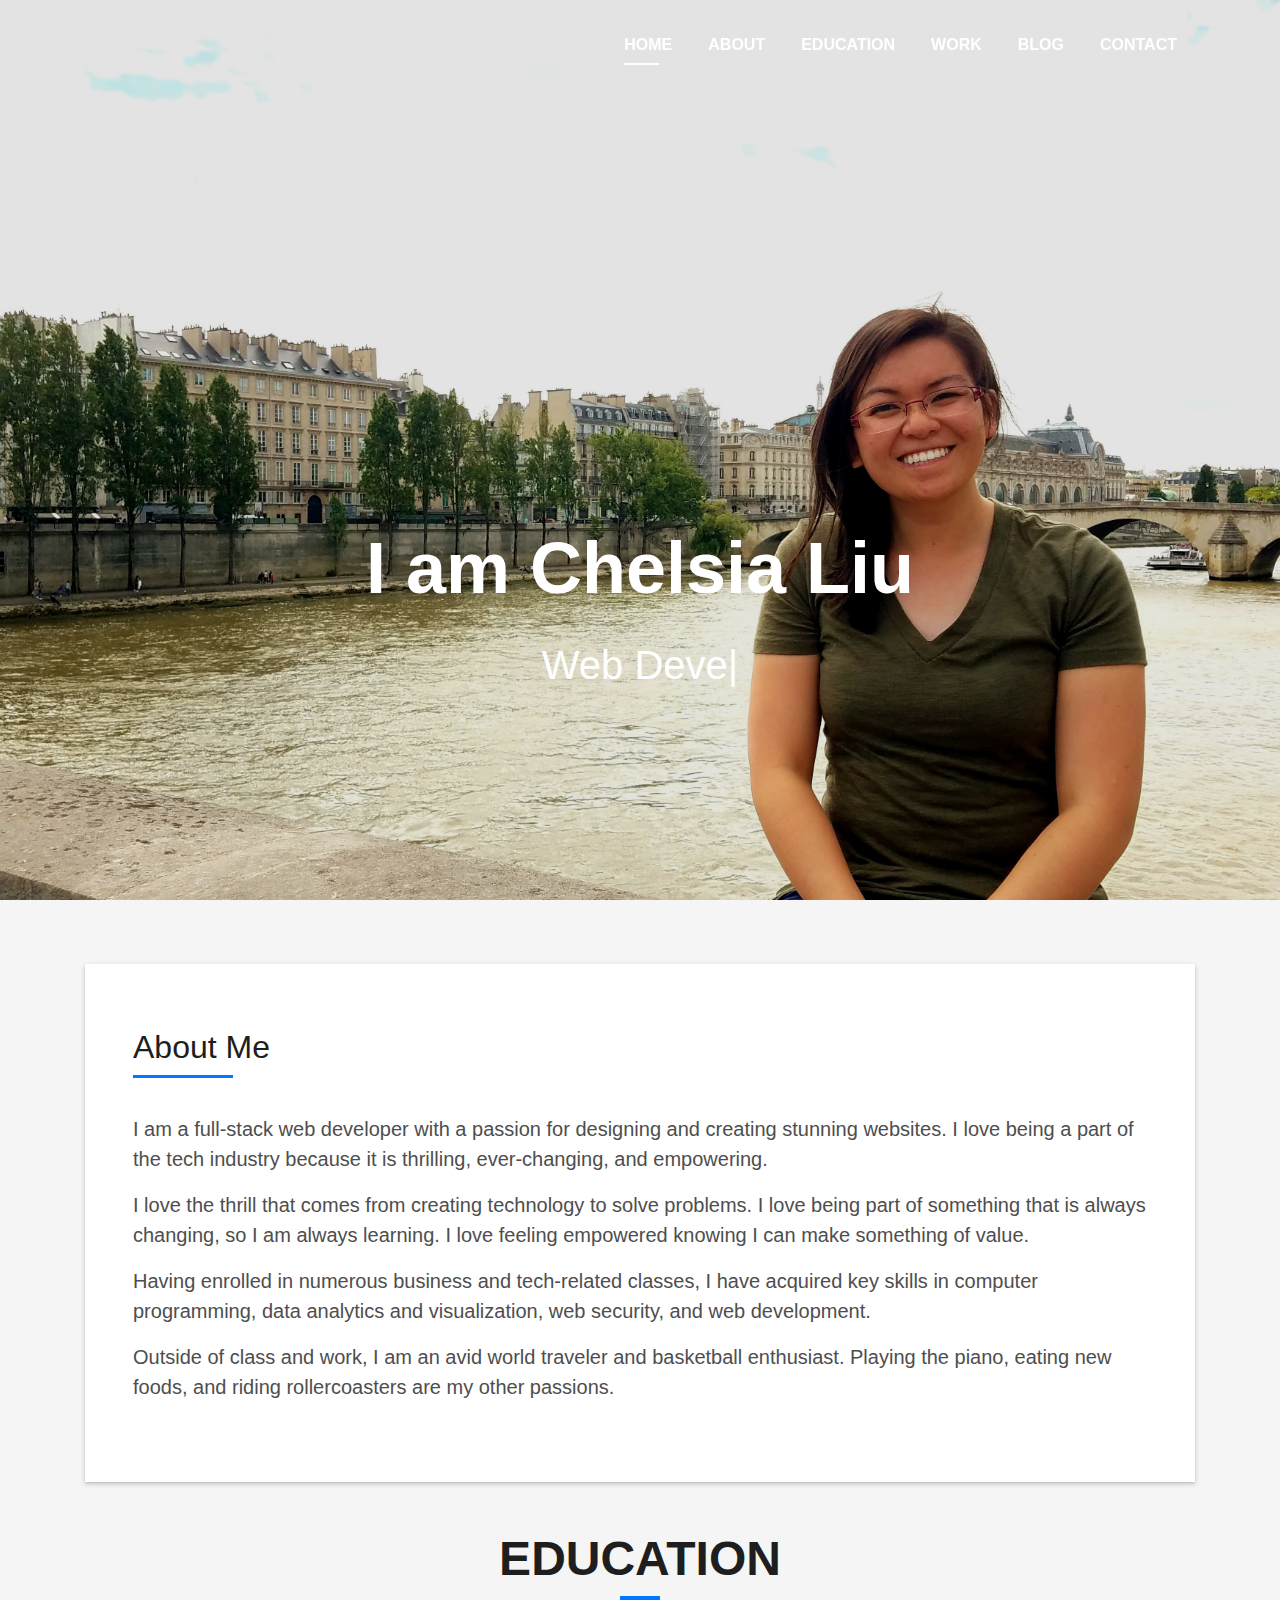
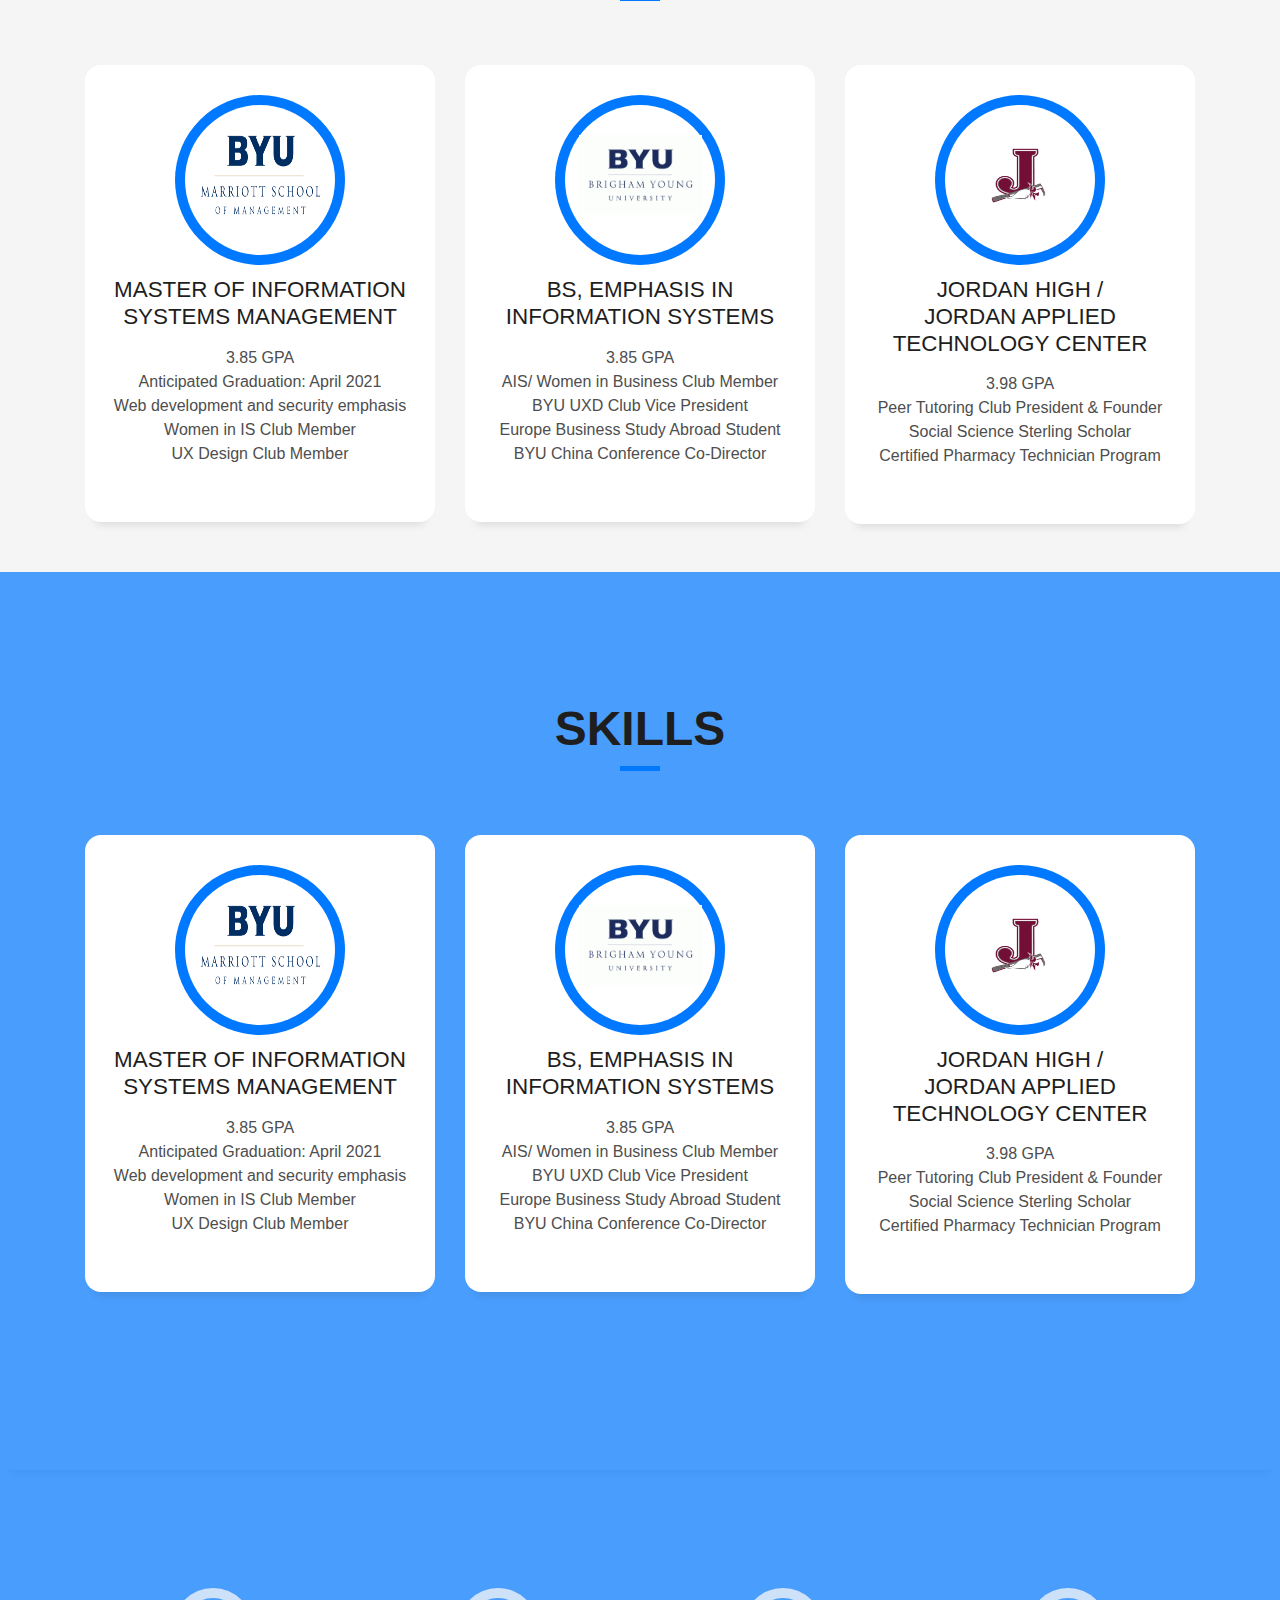
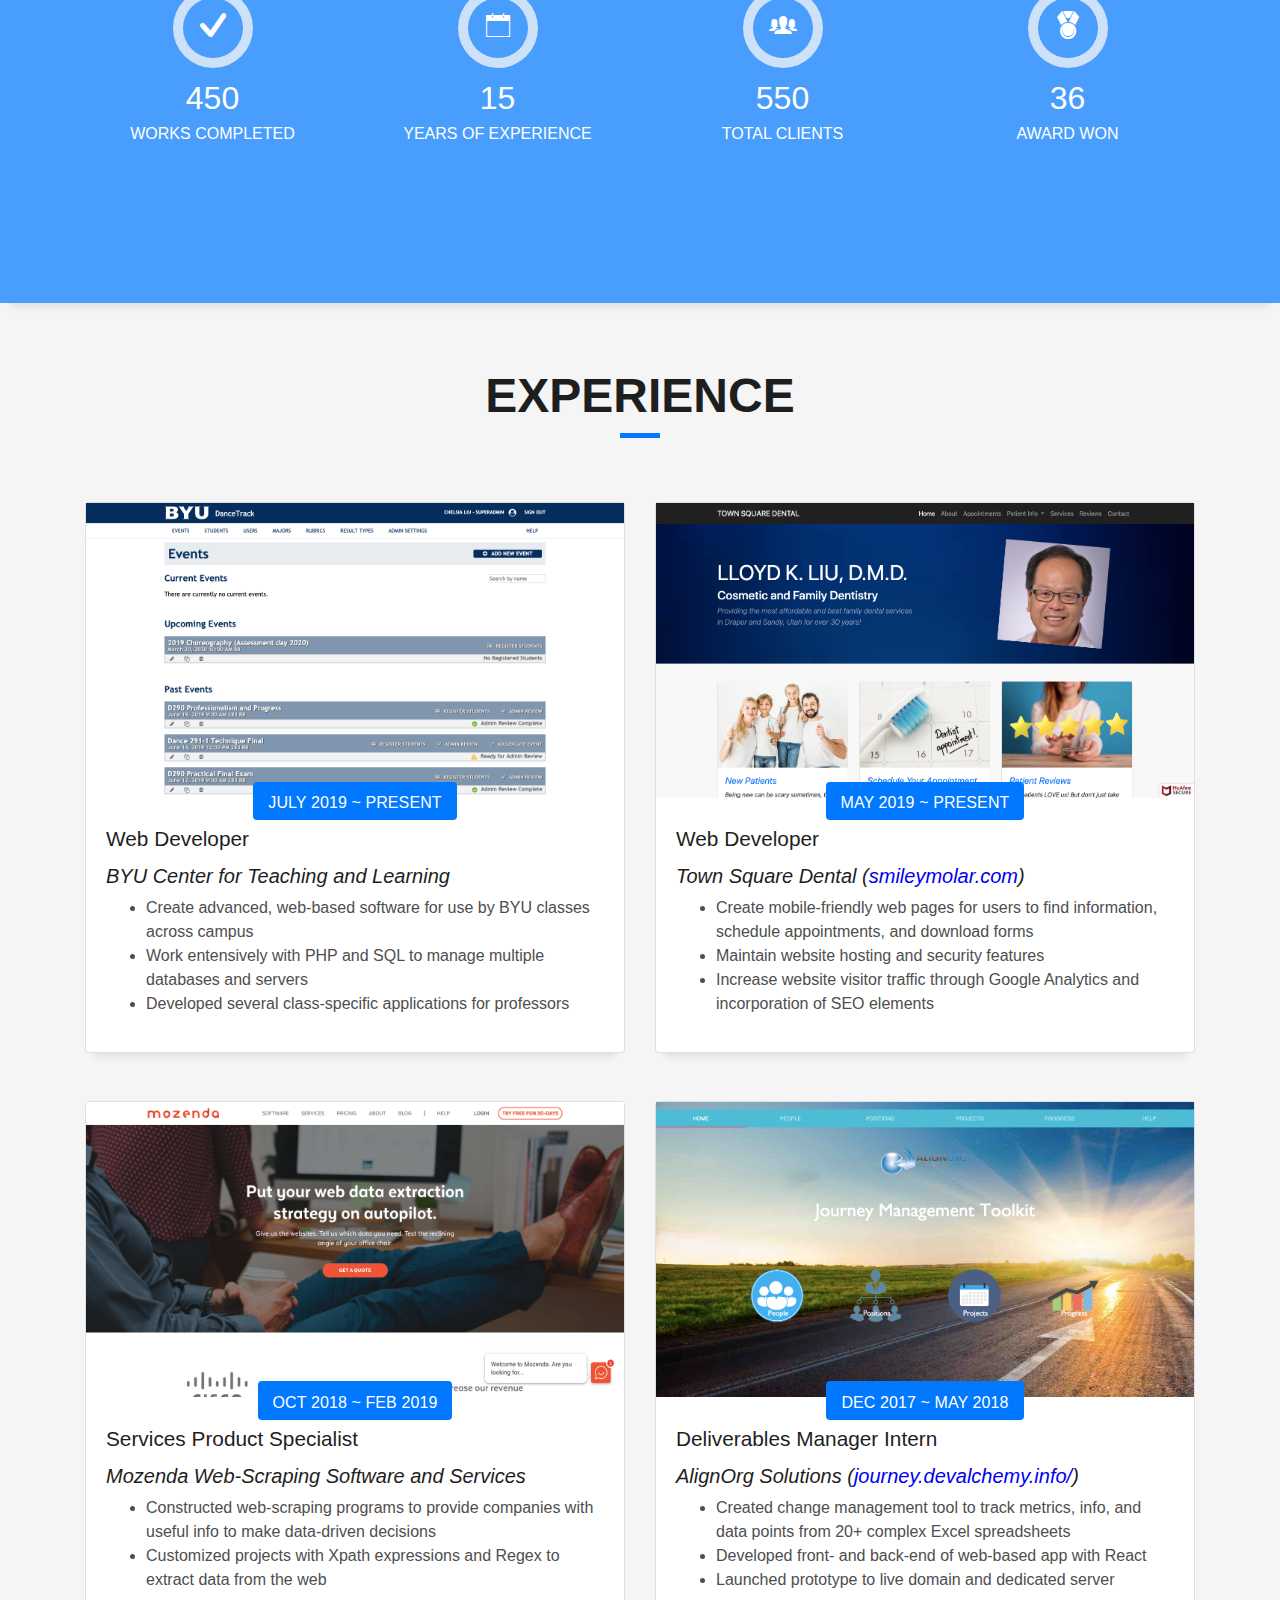
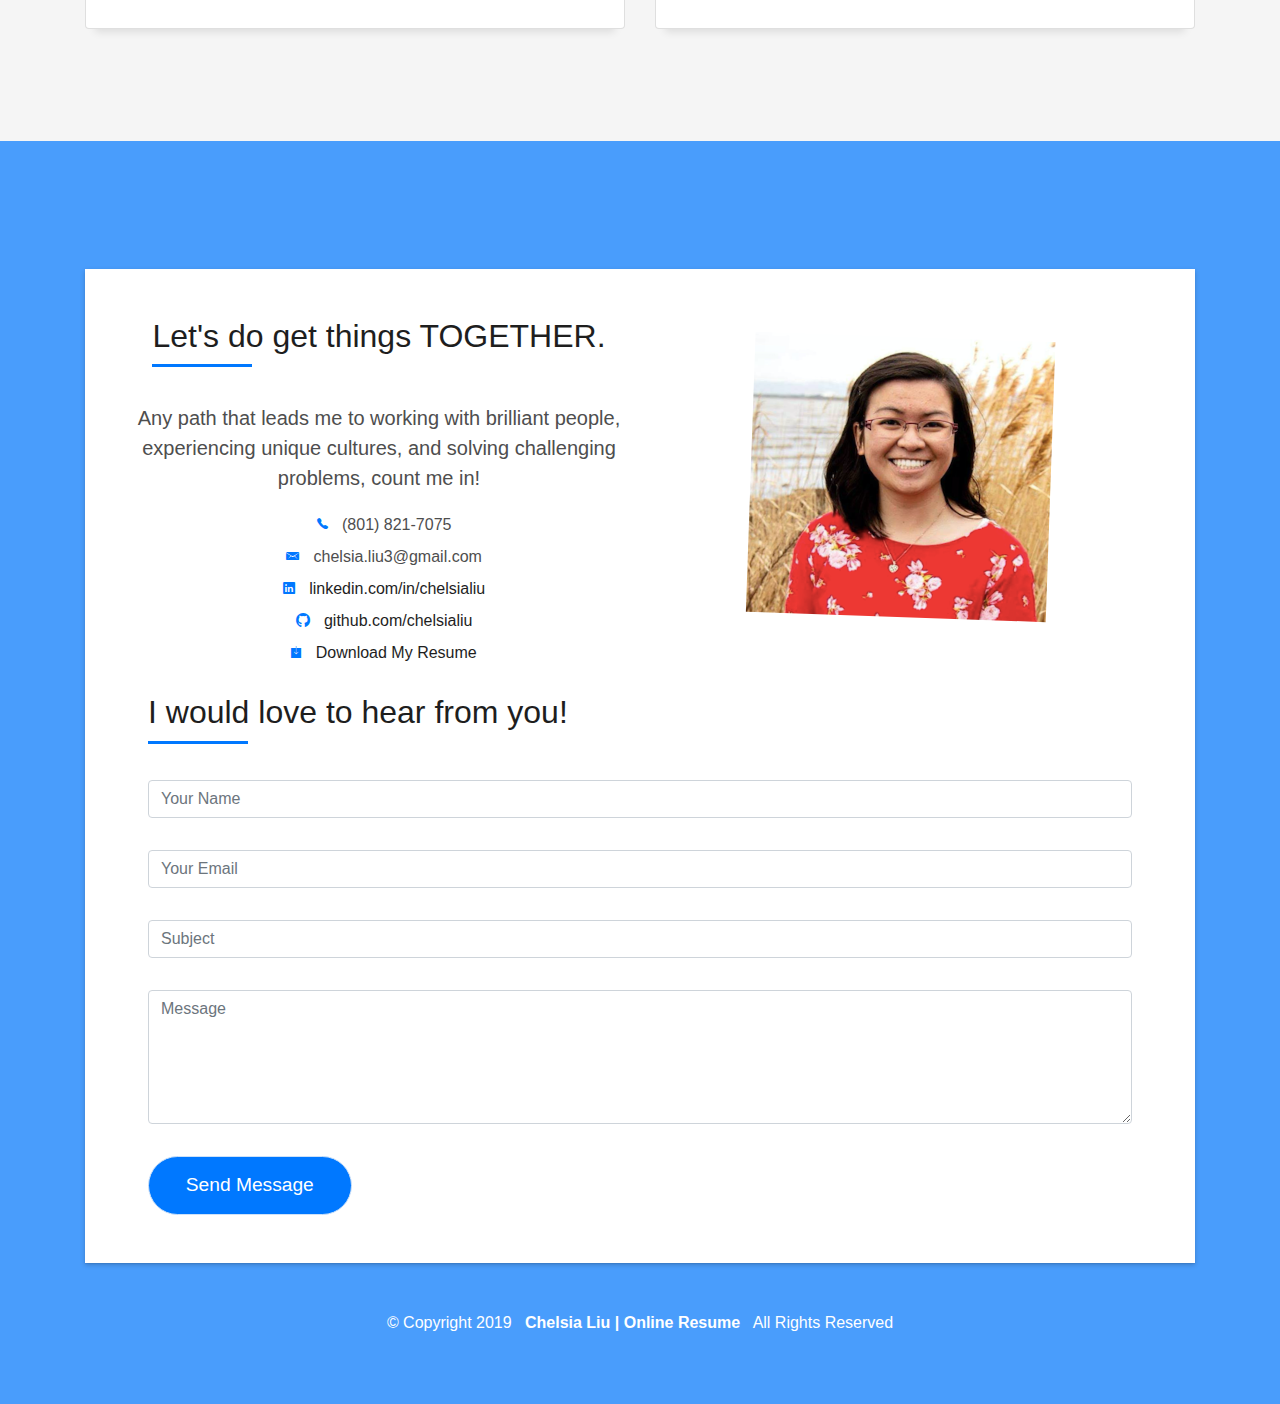
==== index.html @ 1bf3385e "Added in placeholder Skills section" ====
<!DOCTYPE html>
<html lang="en">
<head>
  <meta charset="utf-8">
  <title>Chelsia Liu | Online Resume</title>
  <meta content="width=device-width, initial-scale=1.0" name="viewport">
  <meta content="" name="keywords">
  <meta content="" name="description">

  <!-- Favicons -->
  <link href="img/favicon.png" rel="icon">
  <link href="img/apple-touch-icon.png" rel="apple-touch-icon">

  <!-- Bootstrap CSS File -->
  <link href="lib/bootstrap/css/bootstrap.min.css" rel="stylesheet">

  <!-- Libraries CSS Files -->
  <link href="lib/font-awesome/css/font-awesome.min.css" rel="stylesheet">
  <link href="lib/animate/animate.min.css" rel="stylesheet">
  <link href="lib/ionicons/css/ionicons.min.css" rel="stylesheet">
  <link href="lib/owlcarousel/assets/owl.carousel.min.css" rel="stylesheet">
  <link href="lib/lightbox/css/lightbox.min.css" rel="stylesheet">

  <!-- Main Stylesheet File -->
  <link href="css/styles.css" rel="stylesheet">

  <!-- =======================================================
    Theme Name: DevFolio
    Theme URL: https://bootstrapmade.com/devfolio-bootstrap-portfolio-html-template/
    Author: BootstrapMade.com
    License: https://bootstrapmade.com/license/
  ======================================================= -->
</head>

<body id="page-top">

  <!--/ Nav Star /-->
  <nav class="navbar navbar-b navbar-trans navbar-expand-md fixed-top" id="mainNav">
    <div class="container">
<!--      <a class="navbar-brand js-scroll" href="#page-top">DevFolio</a>-->
      <button class="navbar-toggler collapsed" type="button" data-toggle="collapse" data-target="#navbarDefault"
        aria-controls="navbarDefault" aria-expanded="false" aria-label="Toggle navigation">
        <span></span>
        <span></span>
        <span></span>
      </button>
      <div class="navbar-collapse collapse justify-content-end" id="navbarDefault">
        <ul class="navbar-nav">
          <li class="nav-item">
            <a class="nav-link js-scroll active" href="#home">Home</a>
          </li>
          <li class="nav-item">
            <a class="nav-link js-scroll" href="#about">About</a>
          </li>
          <li class="nav-item">
            <a class="nav-link js-scroll" href="#education">Education</a>
          </li>
          <li class="nav-item">
            <a class="nav-link js-scroll" href="#work">Work</a>
          </li>
          <li class="nav-item">
            <a class="nav-link js-scroll" href="#blog">Blog</a>
          </li>
          <li class="nav-item">
            <a class="nav-link js-scroll" href="#contact">Contact</a>
          </li>
        </ul>
      </div>
    </div>
  </nav>
  <!--/ Nav End /-->

  <!--/ Intro Skew Star /-->
  <div id="home" class="intro route bg-image" style="background-image: url(img/intro-background.jpg)">
    <div class="overlay-itro"></div>
    <div class="intro-content display-table">
      <div class="table-cell">
        <div class="container">
          <!--<p class="display-6 color-d">Hello, world!</p>-->
          <br><br><br><br><br><br><br><br><br><br><br><br><br><br>
          <h1 class="intro-title mb-4">I am Chelsia Liu</h1>
          <p class="intro-subtitle"><span class="text-slider-items">Web Developer, Full-stack Programmer, Information Systems Student,
Avid Learner, World Traveler, Dedicated Foodie, Basketball Enthusiast
</span><strong class="text-slider"></strong></p>
          <!-- <p class="pt-3"><a class="btn btn-primary btn js-scroll px-4" href="#about" role="button">Learn More</a></p> -->
        </div>
      </div>
    </div>
  </div>
  <!--/ Intro Skew End /-->

  <section id="about" class="about-mf sect-pt4 route">
    <div class="container">
      <div class="row">
        <div class="col-sm-12">
          <div class="box-shadow-full">
            <div class="row">
<!--
              <div class="col-md-6">
                <div class="row">
                  <div class="col-sm-6 col-md-5">
                    <div class="about-img">
                      <img src="img/testimonial-2.jpg" class="img-fluid rounded b-shadow-a" alt="">
                    </div>
                  </div>
                  <div class="col-sm-6 col-md-7">
                    <div class="about-info">
                      <p><span class="title-s">Name: </span> <span>Morgan Freeman</span></p>
                      <p><span class="title-s">Profile: </span> <span>full stack developer</span></p>
                      <p><span class="title-s">Email: </span> <span>contact@example.com</span></p>
                      <p><span class="title-s">Phone: </span> <span>(617) 557-0089</span></p>
                    </div>
                  </div>
                </div>
                <div class="skill-mf">
                  <p class="title-s">Skill</p>
                  <span>HTML</span> <span class="pull-right">85%</span>
                  <div class="progress">
                    <div class="progress-bar" role="progressbar" style="width: 85%;" aria-valuenow="85" aria-valuemin="0"
                      aria-valuemax="100"></div>
                  </div>
                  <span>CSS3</span> <span class="pull-right">75%</span>
                  <div class="progress">
                    <div class="progress-bar" role="progressbar" style="width: 75%" aria-valuenow="75" aria-valuemin="0"
                      aria-valuemax="100"></div>
                  </div>
                  <span>PHP</span> <span class="pull-right">50%</span>
                  <div class="progress">
                    <div class="progress-bar" role="progressbar" style="width: 50%" aria-valuenow="50" aria-valuemin="0"
                      aria-valuemax="100"></div>
                  </div>
                  <span>JAVASCRIPT</span> <span class="pull-right">90%</span>
                  <div class="progress">
                    <div class="progress-bar" role="progressbar" style="width: 90%" aria-valuenow="90" aria-valuemin="0"
                      aria-valuemax="100"></div>
                  </div>
                </div>
              </div>
-->
              <div class="col-md-12">
                <div class="about-me pt-4 pt-md-0">
                  <div class="title-box-2">
                    <h5 class="title-left">
                      About Me
                    </h5>
                  </div>
                  <p class="lead">
                    I am a full-stack web developer with a passion for designing and creating stunning websites. I love being a part of the tech industry because it is thrilling, ever-changing, and empowering.
                  </p>
                  <p class="lead">
                    I love the thrill that comes from creating technology to solve problems. I love being part of something that is always changing, so I am always learning. I love feeling empowered knowing I can make something of value.
                  </p>
                  <p class="lead">
                    Having enrolled in numerous business and tech-related classes, I have acquired key skills in computer programming, data analytics and visualization, web security, and web development.
                  </p>
                  <p class="lead">
                    Outside of class and work, I am an avid world traveler and basketball enthusiast. Playing the piano, eating new foods, and riding rollercoasters are my other passions.
                  </p>
                </div>
              </div>
            </div>
          </div>
        </div>
      </div>
    </div>
  </section>

  <!--/ Section Education Star /-->
  <section id="education" class="education-mf route">
    <div class="container">
      <div class="row">
        <div class="col-sm-12">
          <div class="title-box text-center">
            <h3 class="title-a">
              Education
            </h3>
<!--
            <p class="subtitle-a">
              What I Have Learned
            </p>
-->
            <div class="line-mf"></div>
          </div>
        </div>
      </div>
      <div class="row">
        <div class="col-md-4">
          <div class="education-box">
            <div class="education-ico">
<!--              <span class="ico-circle"><i class="ion-monitor"></i></span>-->
               <span class="ico-circle">
                  <img class="education-logo" src="img/mism-logo.png">
               </span>
            </div>
            <div class="education-content">
              <h2 class="education-title">Master of Information Systems Management</h2>
              <p class="education-description text-center">
                3.85 GPA<br>
                Anticipated Graduation: April 2021<br>
                Web development and security emphasis<br>
                Women in IS Club Member<br>
                UX Design Club Member<br>
              </p>
            </div>
          </div>
        </div>
        <div class="col-md-4">
          <div class="education-box">
            <div class="education-ico">
              <span class="ico-circle">
                  <img class="education-logo" src="img/byu-logo.gif">
               </span>
            </div>
            <div class="education-content">
              <h2 class="education-title">BS, Emphasis in Information Systems</h2>
              <p class="education-description text-center">
                3.85 GPA<br>
                AIS/ Women in Business Club Member<br>
                BYU UXD Club Vice President<br>
                Europe Business Study Abroad Student<br>
                BYU China Conference Co-Director<br>
              </p>
            </div>
          </div>
        </div>
        <div class="col-md-4">
          <div class="education-box">
            <div class="education-ico">
              <span class="ico-circle">
                  <img class="education-logo" src="img/jhs-logo.png">
               </span>
            </div>
            <div class="education-content">
              <h2 class="education-title">Jordan High / <br>Jordan Applied Technology Center</h2>
              <p class="education-description text-center">
                3.98 GPA<br>
                Peer Tutoring Club President & Founder<br>
                Social Science Sterling Scholar<br>
                Certified Pharmacy Technician Program
              </p>
            </div>
          </div>
        </div>
<!--
        <div class="col-md-4">
          <div class="service-box">
            <div class="service-ico">
              <span class="ico-circle"><i class="ion-android-phone-portrait"></i></span>
            </div>
            <div class="service-content">
              <h2 class="s-title">Responsive Design</h2>
              <p class="s-description text-center">
                Lorem ipsum dolor sit amet consectetur adipisicing elit. Magni adipisci eaque autem fugiat! Quia,
                provident vitae! Magni
                tempora perferendis eum non provident.
              </p>
            </div>
          </div>
        </div>
        <div class="col-md-4">
          <div class="service-box">
            <div class="service-ico">
              <span class="ico-circle"><i class="ion-paintbrush"></i></span>
            </div>
            <div class="service-content">
              <h2 class="s-title">Graphic Design</h2>
              <p class="s-description text-center">
                Lorem ipsum dolor sit amet consectetur adipisicing elit. Magni adipisci eaque autem fugiat! Quia,
                provident vitae! Magni
                tempora perferendis eum non provident.
              </p>
            </div>
          </div>
        </div>
        <div class="col-md-4">
          <div class="service-box">
            <div class="service-ico">
              <span class="ico-circle"><i class="ion-stats-bars"></i></span>
            </div>
            <div class="service-content">
              <h2 class="s-title">Marketing Services</h2>
              <p class="s-description text-center">
                Lorem ipsum dolor sit amet consectetur adipisicing elit. Magni adipisci eaque autem fugiat! Quia,
                provident vitae! Magni
                tempora perferendis eum non provident.
              </p>
            </div>
          </div>
        </div>
-->
      </div>
    </div>
  </section>
  <!--/ Section Education End /-->
  
    <!--/ Section Skills Star /-->
  <section id="skills" class="skills-mf route">
   <div class="section-counter paralax-mf bg-image" style="background-image: url(img/counters-bg.jpg)">
    <div class="overlay-mf"></div>
    <div class="container">
      <div class="row">
        <div class="col-sm-12">
          <div class="title-box text-center">
            <h3 class="title-a">
              Skills
            </h3>
<!--
            <p class="subtitle-a">
              What I Have Learned
            </p>
-->
            <div class="line-mf"></div>
          </div>
        </div>
      </div>
      <div class="row">
        <div class="col-md-4">
          <div class="education-box">
            <div class="education-ico">
<!--              <span class="ico-circle"><i class="ion-monitor"></i></span>-->
               <span class="ico-circle">
                  <img class="education-logo" src="img/mism-logo.png">
               </span>
            </div>
            <div class="education-content">
              <h2 class="education-title">Master of Information Systems Management</h2>
              <p class="education-description text-center">
                3.85 GPA<br>
                Anticipated Graduation: April 2021<br>
                Web development and security emphasis<br>
                Women in IS Club Member<br>
                UX Design Club Member<br>
              </p>
            </div>
          </div>
        </div>
        <div class="col-md-4">
          <div class="education-box">
            <div class="education-ico">
              <span class="ico-circle">
                  <img class="education-logo" src="img/byu-logo.gif">
               </span>
            </div>
            <div class="education-content">
              <h2 class="education-title">BS, Emphasis in Information Systems</h2>
              <p class="education-description text-center">
                3.85 GPA<br>
                AIS/ Women in Business Club Member<br>
                BYU UXD Club Vice President<br>
                Europe Business Study Abroad Student<br>
                BYU China Conference Co-Director<br>
              </p>
            </div>
          </div>
        </div>
        <div class="col-md-4">
          <div class="education-box">
            <div class="education-ico">
              <span class="ico-circle">
                  <img class="education-logo" src="img/jhs-logo.png">
               </span>
            </div>
            <div class="education-content">
              <h2 class="education-title">Jordan High / <br>Jordan Applied Technology Center</h2>
              <p class="education-description text-center">
                3.98 GPA<br>
                Peer Tutoring Club President & Founder<br>
                Social Science Sterling Scholar<br>
                Certified Pharmacy Technician Program
              </p>
            </div>
          </div>
        </div>
<!--
        <div class="col-md-4">
          <div class="service-box">
            <div class="service-ico">
              <span class="ico-circle"><i class="ion-android-phone-portrait"></i></span>
            </div>
            <div class="service-content">
              <h2 class="s-title">Responsive Design</h2>
              <p class="s-description text-center">
                Lorem ipsum dolor sit amet consectetur adipisicing elit. Magni adipisci eaque autem fugiat! Quia,
                provident vitae! Magni
                tempora perferendis eum non provident.
              </p>
            </div>
          </div>
        </div>
        <div class="col-md-4">
          <div class="service-box">
            <div class="service-ico">
              <span class="ico-circle"><i class="ion-paintbrush"></i></span>
            </div>
            <div class="service-content">
              <h2 class="s-title">Graphic Design</h2>
              <p class="s-description text-center">
                Lorem ipsum dolor sit amet consectetur adipisicing elit. Magni adipisci eaque autem fugiat! Quia,
                provident vitae! Magni
                tempora perferendis eum non provident.
              </p>
            </div>
          </div>
        </div>
        <div class="col-md-4">
          <div class="service-box">
            <div class="service-ico">
              <span class="ico-circle"><i class="ion-stats-bars"></i></span>
            </div>
            <div class="service-content">
              <h2 class="s-title">Marketing Services</h2>
              <p class="s-description text-center">
                Lorem ipsum dolor sit amet consectetur adipisicing elit. Magni adipisci eaque autem fugiat! Quia,
                provident vitae! Magni
                tempora perferendis eum non provident.
              </p>
            </div>
          </div>
        </div>
-->
      </div>
    </div>
  </section>
  <!--/ Section Skills End /-->
  



  <div class="section-counter paralax-mf bg-image" style="background-image: url(img/counters-bg.jpg)">
    <div class="overlay-mf"></div>
    <div class="container">
      <div class="row">
        <div class="col-sm-3 col-lg-3">
          <div class="counter-box counter-box pt-4 pt-md-0">
            <div class="counter-ico">
              <span class="ico-circle"><i class="ion-checkmark-round"></i></span>
            </div>
            <div class="counter-num">
              <p class="counter">450</p>
              <span class="counter-text">WORKS COMPLETED</span>
            </div>
          </div>
        </div>
        <div class="col-sm-3 col-lg-3">
          <div class="counter-box pt-4 pt-md-0">
            <div class="counter-ico">
              <span class="ico-circle"><i class="ion-ios-calendar-outline"></i></span>
            </div>
            <div class="counter-num">
              <p class="counter">15</p>
              <span class="counter-text">YEARS OF EXPERIENCE</span>
            </div>
          </div>
        </div>
        <div class="col-sm-3 col-lg-3">
          <div class="counter-box pt-4 pt-md-0">
            <div class="counter-ico">
              <span class="ico-circle"><i class="ion-ios-people"></i></span>
            </div>
            <div class="counter-num">
              <p class="counter">550</p>
              <span class="counter-text">TOTAL CLIENTS</span>
            </div>
          </div>
        </div>
        <div class="col-sm-3 col-lg-3">
          <div class="counter-box pt-4 pt-md-0">
            <div class="counter-ico">
              <span class="ico-circle"><i class="ion-ribbon-a"></i></span>
            </div>
            <div class="counter-num">
              <p class="counter">36</p>
              <span class="counter-text">AWARD WON</span>
            </div>
          </div>
        </div>
      </div>
    </div>
  </div>

  <!--/ Section Portfolio Star /-->
<!--
  <section id="work" class="portfolio-mf sect-pt4 route">
    <div class="container">
      <div class="row">
        <div class="col-sm-12">
          <div class="title-box text-center">
            <h3 class="title-a">
              Portfolio
            </h3>
            <p class="subtitle-a">
              Lorem ipsum, dolor sit amet consectetur adipisicing elit.
            </p>
            <div class="line-mf"></div>
          </div>
        </div>
      </div>
      <div class="row">
        <div class="col-md-4">
          <div class="work-box">
            <a href="img/work-1.jpg" data-lightbox="gallery-mf">
              <div class="work-img">
                <img src="img/work-1.jpg" alt="" class="img-fluid">
              </div>
              <div class="work-content">
                <div class="row">
                  <div class="col-sm-8">
                    <h2 class="w-title">Lorem impsum dolor</h2>
                    <div class="w-more">
                      <span class="w-ctegory">Web Design</span> / <span class="w-date">18 Sep. 2018</span>
                    </div>
                  </div>
                  <div class="col-sm-4">
                    <div class="w-like">
                      <span class="ion-ios-plus-outline"></span>
                    </div>
                  </div>
                </div>
              </div>
            </a>
          </div>
        </div>
        <div class="col-md-4">
          <div class="work-box">
            <a href="img/work-2.jpg" data-lightbox="gallery-mf">
              <div class="work-img">
                <img src="img/work-2.jpg" alt="" class="img-fluid">
              </div>
              <div class="work-content">
                <div class="row">
                  <div class="col-sm-8">
                    <h2 class="w-title">Loreda Cuno Nere</h2>
                    <div class="w-more">
                      <span class="w-ctegory">Web Design</span> / <span class="w-date">18 Sep. 2018</span>
                    </div>
                  </div>
                  <div class="col-sm-4">
                    <div class="w-like">
                      <span class="ion-ios-plus-outline"></span>
                    </div>
                  </div>
                </div>
              </div>
            </a>
          </div>
        </div>
        <div class="col-md-4">
          <div class="work-box">
            <a href="img/work-3.jpg" data-lightbox="gallery-mf">
              <div class="work-img">
                <img src="img/work-3.jpg" alt="" class="img-fluid">
              </div>
              <div class="work-content">
                <div class="row">
                  <div class="col-sm-8">
                    <h2 class="w-title">Mavrito Lana Dere</h2>
                    <div class="w-more">
                      <span class="w-ctegory">Web Design</span> / <span class="w-date">18 Sep. 2018</span>
                    </div>
                  </div>
                  <div class="col-sm-4">
                    <div class="w-like">
                      <span class="ion-ios-plus-outline"></span>
                    </div>
                  </div>
                </div>
              </div>
            </a>
          </div>
        </div>
        <div class="col-md-4">
          <div class="work-box">
            <a href="img/work-4.jpg" data-lightbox="gallery-mf">
              <div class="work-img">
                <img src="img/work-4.jpg" alt="" class="img-fluid">
              </div>
              <div class="work-content">
                <div class="row">
                  <div class="col-sm-8">
                    <h2 class="w-title">Bindo Laro Cado</h2>
                    <div class="w-more">
                      <span class="w-ctegory">Web Design</span> / <span class="w-date">18 Sep. 2018</span>
                    </div>
                  </div>
                  <div class="col-sm-4">
                    <div class="w-like">
                      <span class="ion-ios-plus-outline"></span>
                    </div>
                  </div>
                </div>
              </div>
            </a>
          </div>
        </div>
        <div class="col-md-4">
          <div class="work-box">
            <a href="img/work-5.jpg" data-lightbox="gallery-mf">
              <div class="work-img">
                <img src="img/work-5.jpg" alt="" class="img-fluid">
              </div>
              <div class="work-content">
                <div class="row">
                  <div class="col-sm-8">
                    <h2 class="w-title">Studio Lena Mado</h2>
                    <div class="w-more">
                      <span class="w-ctegory">Web Design</span> / <span class="w-date">18 Sep. 2018</span>
                    </div>
                  </div>
                  <div class="col-sm-4">
                    <div class="w-like">
                      <span class="ion-ios-plus-outline"></span>
                    </div>
                  </div>
                </div>
              </div>
            </a>
          </div>
        </div>
        <div class="col-md-4">
          <div class="work-box">
            <a href="img/work-6.jpg" data-lightbox="gallery-mf">
              <div class="work-img">
                <img src="img/work-6.jpg" alt="" class="img-fluid">
              </div>
              <div class="work-content">
                <div class="row">
                  <div class="col-sm-8">
                    <h2 class="w-title">Studio Big Bang</h2>
                    <div class="w-more">
                      <span class="w-ctegory">Web Design</span> / <span class="w-date">18 Sep. 2017</span>
                    </div>
                  </div>
                  <div class="col-sm-4">
                    <div class="w-like">
                      <span class="ion-ios-plus-outline"></span>
                    </div>
                  </div>
                </div>
              </div>
            </a>
          </div>
        </div>
        
      </div>
    </div>
  </section>
-->
  <!--/ Section Portfolio End /-->

  <!--/ Section Testimonials Star /-->
<!--
  <div class="testimonials paralax-mf bg-image" style="background-image: url(img/overlay-bg.jpg)">
    <div class="overlay-mf"></div>
    <div class="container">
      <div class="row">
        <div class="col-md-12">
          <div id="testimonial-mf" class="owl-carousel owl-theme">
            <div class="testimonial-box">
              <div class="author-test">
                <img src="img/testimonial-2.jpg" alt="" class="rounded-circle b-shadow-a">
                <span class="author">Xavi Alonso</span>
              </div>
              <div class="content-test">
                <p class="description lead">
                  Curabitur arcu erat, accumsan id imperdiet et, porttitor at sem. Lorem ipsum dolor sit amet,
                  consectetur adipiscing elit.
                </p>
                <span class="comit"><i class="fa fa-quote-right"></i></span>
              </div>
            </div>
            <div class="testimonial-box">
              <div class="author-test">
                <img src="img/testimonial-4.jpg" alt="" class="rounded-circle b-shadow-a">
                <span class="author">Marta Socrate</span>
              </div>
              <div class="content-test">
                <p class="description lead">
                  Curabitur arcu erat, accumsan id imperdiet et, porttitor at sem. Lorem ipsum dolor sit amet,
                  consectetur adipiscing elit.
                </p>
                <span class="comit"><i class="fa fa-quote-right"></i></span>
              </div>
            </div>
          </div>
        </div>
      </div>
    </div>
  </div>
-->

  <!--/ Section Experience Star /-->
  <section id="blog" class="blog-mf sect-pt4 route">
    <div class="container">
      <div class="row">
        <div class="col-sm-12">
          <div class="title-box text-center">
            <h3 class="title-a">
              EXPERIENCE
            </h3>
<!--
            <p class="subtitle-a">
              Lorem ipsum, dolor sit amet consectetur adipisicing elit.
            </p>
-->
            <div class="line-mf"></div>
          </div>
        </div>
      </div>
      <div class="row">
       <div class="col-md-6">
          <div class="card card-blog">
            <div class="card-img"><img src="img/byu-ctl.png" alt="BYU Dance Track Website" class="img-fluid" style="height: 295px;">
            </div>
            <div class="card-body">
              <div class="card-category-box">
                <div class="card-category">
                  <h6 class="category">July 2019 ~ Present</h6>
                </div>
              </div>
              <h3 class="card-title">Web Developer</h3>
              <h5 class="experience-company-title">BYU Center for Teaching and Learning</h5>
<!--                <p class="card-description"></p>-->
               <ul>
                   <li>Create advanced, web-based software for use by BYU classes across campus</li>
                   <li>Work entensively with PHP and SQL to manage multiple databases and servers</li>
                   <li>Developed several class-specific applications for professors</li>
               </ul>
            </div>
<!--
            <div class="card-footer">
              <div class="post-author">
                <a href="#">
                  <img src="img/testimonial-2.jpg" alt="" class="avatar rounded-circle">
                  <span class="author">Morgan Freeman</span>
                </a>
              </div>
              <div class="post-date">
                <span class="ion-ios-clock-outline"></span> 10 min
              </div>
            </div>
-->
         </div>
        </div>
        <div class="col-md-6">
          <div class="card card-blog">
            <div class="card-img"><a href="https://www.smileymolar.com/" target="_blank"><img src="img/town-square-dental.png" alt="Town Square Dental Homepage" class="img-fluid" style="height: 295px;"></a>
            </div>
            <div class="card-body">
              <div class="card-category-box">
                <div class="card-category">
                  <h6 class="category">May 2019 ~ Present</h6>
                </div>
              </div>
              <h3 class="card-title">Web Developer</h3>
              <h5 class="experience-company-title">Town Square Dental (<a href="https://www.smileymolar.com/" target="_blank" style="color:#0000EE;">smileymolar.com</a>)</h5>
<!--                <p class="card-description"></p>-->
               <ul>
                   <li>Create mobile-friendly web pages for users to find information, schedule appointments, and download forms</li>
                   <li>Maintain website hosting and security features</li>
                   <li>Increase website visitor traffic through Google Analytics and incorporation of SEO elements</li>
               </ul>
            </div>
<!--
            <div class="card-footer">
              <div class="post-author">
                <a href="#">
                  <img src="img/testimonial-2.jpg" alt="" class="avatar rounded-circle">
                  <span class="author">Morgan Freeman</span>
                </a>
              </div>
              <div class="post-date">
                <span class="ion-ios-clock-outline"></span> 10 min
              </div>
            </div>
-->
          </div>
        </div>
        <div class="col-md-6">
          <div class="card card-blog">
            <div class="card-img"><img src="img/mozenda.png" alt="Mozenda Website Homepage" class="img-fluid" style="height: 295px;">
            </div>
            <div class="card-body">
              <div class="card-category-box">
                <div class="card-category">
                  <h6 class="category">Oct 2018 ~ Feb 2019</h6>
                </div>
              </div>
              <h3 class="card-title">Services Product Specialist</h3>
              <h5 class="experience-company-title">Mozenda Web-Scraping Software and Services</h5>
<!--                <p class="card-description"></p>-->
               <ul>
                   <li>Constructed web-scraping programs to provide companies with useful info to make data-driven decisions</li>
                   <li>Customized projects with Xpath expressions and Regex to extract data from the web</li>
               </ul>
            </div>
<!--
            <div class="card-footer">
              <div class="post-author">
                <a href="#">
                  <img src="img/testimonial-2.jpg" alt="" class="avatar rounded-circle">
                  <span class="author">Morgan Freeman</span>
                </a>
              </div>
              <div class="post-date">
                <span class="ion-ios-clock-outline"></span> 10 min
              </div>
            </div>
-->
          </div>
        </div>
        <div class="col-md-6">
          <div class="card card-blog">
            <div class="card-img"><a href="http://journey.devalchemy.info/" target="_blank"><img src="img/align-org-solutions.png" alt="AlignOrg Solutions Journey Management Toolkit" class="img-fluid" style="height: 295px;"></a>
            </div>
            <div class="card-body">
              <div class="card-category-box">
                <div class="card-category">
                  <h6 class="category">Dec 2017 ~ May 2018</h6>
                </div>
              </div>
              <h3 class="card-title">Deliverables Manager Intern</h3>
                <h5 class="experience-company-title">AlignOrg Solutions (<a href="http://journey.devalchemy.info/" target="_blank" style="color:#0000EE;">journey.devalchemy.info/</a>)</h5>
<!--                <p class="card-description"></p>-->
               <ul>
                   <li>Created change management tool to track metrics, info, and data points from 20+ complex Excel spreadsheets</li>
                   <li>Developed front- and back-end of web-based app with React</li>
                   <li>Launched prototype to live domain and dedicated server</li>
               </ul>
            </div>
<!--
            <div class="card-footer">
              <div class="post-author">
                <a href="#">
                  <img src="img/testimonial-2.jpg" alt="" class="avatar rounded-circle">
                  <span class="author">Morgan Freeman</span>
                </a>
              </div>
              <div class="post-date">
                <span class="ion-ios-clock-outline"></span> 10 min
              </div>
            </div>
-->
          </div>
        </div>
      </div>
    </div>
  </section>
  <!--/ Section Blog End /-->

  <!--/ Section Contact-Footer Star /-->
  <section class="paralax-mf footer-paralax bg-image sect-mt4 route" style="background-image: url(img/overlay-bg.jpg)">
    <div class="overlay-mf"></div>
    <div class="container">
      <div class="row">
        <div class="col-sm-12">
          <div class="contact-mf">
            <div id="contact" class="box-shadow-full">
              <div class="row" id="contact-me-box">
               <div class="col-md-6">
                    <div class="title-box-2 pt-4 pt-md-0">
                        <h5 class="title-left">
                          Let's do get things TOGETHER.
                        </h5>
                     </div>
                  <div class="more-info">
                    <p class="lead">
                      Any path that leads me to working with brilliant people, experiencing unique cultures, and solving challenging problems, count me in!
                    </p>
                    <div class="about-info">
                              <ul class="list-ico">
                                      <li><span class="ion-ios-telephone"></span> (801) 821-7075</li>
                                      <li><span class="ion-email"></span> chelsia.liu3@gmail.com</li>
                                      <li><span class="ion-social-linkedin"></span>
                                          <a href="www.linkedin.com/in/chelsialiu" target="_blank">linkedin.com/in/chelsialiu</a>
                                      </li>
                                      <li><span class="ion-social-github"></span>
                                          <a href="www.github.com/chelsialiu">github.com/chelsialiu</a>
                                      </li>
                                      <li><span class="ion-ios-download"></span>
                                          <a href="img/ChelsiaLiu-CurrentResume.pdf" target="_blank">Download My Resume</a>
                                      </li>
                                  </ul>
                            </div>
                     </div>
                  </div>
                  <div class="col-md-6">
                    <img class="contact-me-img" src="img/contact-me.png">
                  </div>
               </div> <!--End of row-->
                <br>
                <div class="col-md-12">
                  <div class="title-box-2">
                    <h5 class="title-left">
                      I would love to hear from you!
                    </h5>
                  </div>
                  <div>
                      <form action="" method="post" role="form" class="contactForm">
                      <div id="sendmessage">Your message has been sent. Thank you!</div>
                      <div id="errormessage"></div>
                      <div class="row">
                        <div class="col-md-12 mb-3">
                          <div class="form-group">
                            <input type="text" name="name" class="form-control" id="name" placeholder="Your Name" data-rule="minlen:4" data-msg="Please enter at least 4 chars" />
                            <div class="validation"></div>
                          </div>
                        </div>
                        <div class="col-md-12 mb-3">
                          <div class="form-group">
                            <input type="email" class="form-control" name="email" id="email" placeholder="Your Email" data-rule="email" data-msg="Please enter a valid email" />
                            <div class="validation"></div>
                          </div>
                        </div>
                        <div class="col-md-12 mb-3">
                            <div class="form-group">
                              <input type="text" class="form-control" name="subject" id="subject" placeholder="Subject" data-rule="minlen:4" data-msg="Please enter at least 8 chars of subject" />
                              <div class="validation"></div>
                            </div>
                        </div>
                        <div class="col-md-12 mb-3">
                          <div class="form-group">
                            <textarea class="form-control" name="message" rows="5" data-rule="required" data-msg="Please write something for me" placeholder="Message"></textarea>
                            <div class="validation"></div>
                          </div>
                        </div>
                        <div class="col-md-12">
                          <button type="submit" class="button button-a button-big button-rouded">Send Message</button>
                        </div>
                      </div>
                    </form>
                  </div>
                </div>
              </div>
            </div>
          </div>
        </div>
      </div>
    <footer>
      <div class="container">
        <div class="row">
          <div class="col-sm-12">
            <div class="copyright-box">
              <p class="copyright">&copy; Copyright 2019 &nbsp; <strong>Chelsia Liu | Online Resume</strong> &nbsp; All Rights Reserved</p>
              
            </div>
          </div>
        </div>
      </div>
    </footer>
  </section>
  <!--/ Section Contact-footer End /-->

  <a href="#" class="back-to-top"><i class="fa fa-chevron-up"></i></a>
  <div id="preloader"></div>

  <!-- JavaScript Libraries -->
  <script src="lib/jquery/jquery.min.js"></script>
  <script src="lib/jquery/jquery-migrate.min.js"></script>
  <script src="lib/popper/popper.min.js"></script>
  <script src="lib/bootstrap/js/bootstrap.min.js"></script>
  <script src="lib/easing/easing.min.js"></script>
  <script src="lib/counterup/jquery.waypoints.min.js"></script>
  <script src="lib/counterup/jquery.counterup.js"></script>
  <script src="lib/owlcarousel/owl.carousel.min.js"></script>
  <script src="lib/lightbox/js/lightbox.min.js"></script>
  <script src="lib/typed/typed.min.js"></script>
  <!-- Contact Form JavaScript File -->
  <script src="contactform/contactform.js"></script>

  <!-- Template Main Javascript File -->
  <script src="js/main.js"></script>

</body>
</html>
---- css/styles.css ----
/*
  Theme Name: DevFolio
  Theme URL: https://bootstrapmade.com/devfolio-bootstrap-portfolio-html-template/
  Author: BootstrapMade.com
  License: https://bootstrapmade.com/license/
*/

/*======================================
//--//-->   STYLES GENERALES
======================================*/

body {
  background-color: #f5f5f5;
  color: #4e4e4e;
}

h1,
h2,
h3,
h4,
h5,
h6 {
  color: #1e1e1e;
}

a {
  color: #1e1e1e;
  transition: all 0.5s ease-in-out;
}

a:hover {
  color: #0078ff;
  text-decoration: none;
  transition: all 0.5s ease-in-out;
}

.p-r {
  position: relative;
}

.color-a {
  color: #0078ff;
}

.color-d {
  color: #f5f5f5;
}

.color-text-a {
  color: #4e4e4e;
}

.box-shadow,
.paralax-mf,
.education-box,
.work-box,
.card-blog {
  box-shadow: 0 13px 8px -10px rgba(0, 0, 0, 0.1);
}

.box-shadow-a,
.button:hover {
  box-shadow: 0 0 0 4px #cde1f8;
}

.display-5 {
  font-size: 2.5rem;
  font-weight: 300;
  line-height: 1.1;
}

.display-6 {
  font-size: 2rem;
  font-weight: 300;
  line-height: 1.1;
}

.avatar {
  width: 32px;
  height: 32px;
  margin-right: 4px;
  overflow: hidden;
}

.bg-image {
  background-repeat: no-repeat;
  background-attachment: fixed;
  background-size: cover;
  background-position: center center;
}

.overlay-mf {
  background-color: #0078ff;
}

.overlay-mf {
  position: absolute;
  top: 0;
  left: 0px;
  padding: 0;
  height: 100%;
  width: 100%;
  opacity: .7;
}

.paralax-mf {
  position: relative;
  padding: 8rem 0;
}

.display-table {
  width: 100%;
  height: 100%;
  display: table;
}

.table-cell {
  display: table-cell;
  vertical-align: middle;
}

/*--/ Sections /--*/

.sect-4 {
  padding: 4rem 0;
}

.sect-pt4 {
  padding-top: 4rem;
}

.sect-mt4 {
  margin-top: 4rem;
}

/*--/ Title s /--*/

.title-s {
  font-weight: 600;
  color: #1e1e1e;
  font-size: 1.1rem;
}

/*--/ Title A /--*/

.title-box {
  margin-bottom: 4rem;
}

.title-a {
  font-size: 3rem;
  font-weight: bold;
  text-transform: uppercase;
}

.subtitle-a {
  color: #4e4e4e;
}

.line-mf {
  width: 40px;
  height: 5px;
  background-color: #0078ff;
  margin: 0 auto;
}

/*--/ Title Left /--*/

.title-box-2 {
  margin-bottom: 3rem;
}

.title-left {
  font-size: 2rem;
  position: relative;
}

.title-left:before {
  content: '';
  position: absolute;
  height: 3px;
  background-color: #0078ff;
  width: 100px;
  bottom: -12px;
}

/*------/ Box /------*/

.box-pl2 {
  padding-left: 2rem;
}

.box-shadow-full {
  padding: 3rem 1.25rem;
  position: relative;
  background-color: #fff;
  margin-bottom: 3rem;
  z-index: 2;
  box-shadow: 0 1px 1px 0 rgba(0, 0, 0, 0.06), 0 2px 5px 0 rgba(0, 0, 0, 0.2);
}

/*------/ Socials /------*/

.socials {
  padding: 1.5rem 0;
}

.socials ul li {
  display: inline-block;
}

.socials .ico-circle {
  height: 40px;
  width: 40px;
  font-size: 1.7rem;
  border-radius: 50%;
  line-height: 1.4;
  margin: 0 15px 0 0;
  box-shadow: 0 0 0 3px #0078ff;
  transition: all 500ms ease;
}

.socials .ico-circle:hover {
  background-color: #0078ff;
  color: #fff;
  box-shadow: 0 0 0 3px #cde1f8;
  transition: all 500ms ease;
}

/*------/ Ul resect /------*/

.ul-resect,
.socials ul,
.list-ico,
.blog-wrapper .post-meta ul,
.box-comments .list-comments,
.widget-sidebar .list-sidebar,
.widget-tags ul {
  list-style: none;
  padding-left: 0;
  margin-bottom: 0;
}

.list-ico {
  line-height: 2;
}

.list-ico span {
  color: #0078ff;
  margin-right: 10px;
}

/*------/ Ico Circle /------*/

.ico-circle {
  height: 150px;
  width: 150px;
  font-size: 2rem;
  border-radius: 50%;
  line-height: 1.55;
  margin: 0 auto;
  text-align: center;
  box-shadow: 0 0 0 10px #0078ff;
  display: block;
}

/*------/ Owl Carousel /------*/

.owl-theme .owl-dots {
  text-align: center;
  margin-top: 18px;
}

.owl-theme .owl-dots .owl-dot {
  display: inline-block;
}

.owl-theme .owl-dots .owl-dot span {
  width: 18px;
  height: 7px;
  margin: 5px 5px;
  background: #cde1f8;
  border: 0px solid #cde1f8;
  display: block;
  transition: all 0.6s ease-in-out;
  cursor: pointer;
}

.owl-theme .owl-dots .owl-dot:hover span {
  background-color: #cde1f8;
}

.owl-theme .owl-dots .owl-dot.active span {
  background-color: #1B1B1B;
  width: 25px;
}

/*--/ Scrolltop s /--*/

.scrolltop-mf {
  position: relative;
  display: none;
}

.scrolltop-mf span {
  z-index: 999;
  position: fixed;
  width: 42px;
  height: 42px;
  background-color: #0078ff;
  opacity: .7;
  font-size: 1.6rem;
  line-height: 1.5;
  text-align: center;
  color: #fff;
  top: auto;
  left: auto;
  right: 30px;
  bottom: 50px;
  cursor: pointer;
  border-radius: 50%;
}

/* Back to top button */

.back-to-top {
  position: fixed;
  display: none;
  background: #0078ff;
  color: #fff;
  width: 44px;
  height: 44px;
  text-align: center;
  line-height: 1;
  font-size: 16px;
  border-radius: 50%;
  right: 15px;
  bottom: 15px;
  transition: background 0.5s;
  z-index: 11;
}

.back-to-top i {
  padding-top: 12px;
  color: #fff;
}

/* Prelaoder */

#preloader {
  position: fixed;
  top: 0;
  left: 0;
  right: 0;
  bottom: 0;
  z-index: 9999;
  overflow: hidden;
  background: #fff;
}

#preloader:before {
  content: "";
  position: fixed;
  top: calc(50% - 30px);
  left: calc(50% - 30px);
  border: 6px solid #f2f2f2;
  border-top: 6px solid #0078ff;
  border-radius: 50%;
  width: 60px;
  height: 60px;
  -webkit-animation: animate-preloader 1s linear infinite;
  animation: animate-preloader 1s linear infinite;
}

@-webkit-keyframes animate-preloader {
  0% {
    -webkit-transform: rotate(0deg);
    transform: rotate(0deg);
  }

  100% {
    -webkit-transform: rotate(360deg);
    transform: rotate(360deg);
  }
}

@keyframes animate-preloader {
  0% {
    -webkit-transform: rotate(0deg);
    transform: rotate(0deg);
  }

  100% {
    -webkit-transform: rotate(360deg);
    transform: rotate(360deg);
  }
}

/*======================================
//--//-->   NAVBAR
======================================*/

.navbar-b {
  transition: all .5s ease-in-out;
  background-color: transparent;
  padding-top: 1.563rem;
  padding-bottom: 1.563rem;
}

.navbar-b.navbar-reduce {
  box-shadow: 0px 6px 9px 0px rgba(0, 0, 0, 0.06);
}

.navbar-b.navbar-trans .nav-item,
.navbar-b.navbar-reduce .nav-item {
  position: relative;
  padding-right: 10px;
  padding-left: 0;
}

.navbar-b.navbar-trans .nav-link,
.navbar-b.navbar-reduce .nav-link {
  color: #fff;
  text-transform: uppercase;
  font-weight: 600;
}

.navbar-b.navbar-trans .nav-link:before,
.navbar-b.navbar-reduce .nav-link:before {
  content: '';
  position: absolute;
  margin-left: 0px;
  width: 0%;
  bottom: 0;
  left: 0;
  height: 2px;
  transition: all 500ms ease;
}

.navbar-b.navbar-trans .nav-link:hover,
.navbar-b.navbar-reduce .nav-link:hover {
  color: #1B1B1B;
}

.navbar-b.navbar-trans .nav-link:hover:before,
.navbar-b.navbar-reduce .nav-link:hover:before {
  width: 35px;
}

.navbar-b.navbar-trans .show > .nav-link:before,
.navbar-b.navbar-trans .active > .nav-link:before,
.navbar-b.navbar-trans .nav-link.show:before,
.navbar-b.navbar-trans .nav-link.active:before,
.navbar-b.navbar-reduce .show > .nav-link:before,
.navbar-b.navbar-reduce .active > .nav-link:before,
.navbar-b.navbar-reduce .nav-link.show:before,
.navbar-b.navbar-reduce .nav-link.active:before {
  width: 35px;
}

.navbar-b.navbar-trans .nav-link:before {
  background-color: #fff;
}

.navbar-b.navbar-trans .nav-link:hover {
  color: #fff;
}

.navbar-b.navbar-trans .show > .nav-link,
.navbar-b.navbar-trans .active > .nav-link,
.navbar-b.navbar-trans .nav-link.show,
.navbar-b.navbar-trans .nav-link.active {
  color: #fff;
}

.navbar-b.navbar-reduce {
  transition: all .5s ease-in-out;
  background-color: #fff;
  padding-top: 15px;
  padding-bottom: 15px;
}

.navbar-b.navbar-reduce .nav-link {
  color: #0078ff;
}

.navbar-b.navbar-reduce .nav-link:before {
  background-color: #0078ff;
}

.navbar-b.navbar-reduce .nav-link:hover {
  color: #0078ff;
}

.navbar-b.navbar-reduce .show > .nav-link,
.navbar-b.navbar-reduce .active > .nav-link,
.navbar-b.navbar-reduce .nav-link.show,
.navbar-b.navbar-reduce .nav-link.active {
  color: #0078ff;
}

.navbar-b.navbar-reduce .navbar-brand {
  color: #0078ff;
}

.navbar-b.navbar-reduce .navbar-toggler span {
  background-color: #1B1B1B;
}

.navbar-b .navbar-brand {
  color: #fff;
  font-size: 1.6rem;
  font-weight: 600;
}

.navbar-b .navbar-nav .dropdown-item.show .dropdown-menu,
.navbar-b .dropdown.show .dropdown-menu,
.navbar-b .dropdown-btn.show .dropdown-menu {
  -webkit-transform: translate3d(0px, 0px, 0px);
  transform: translate3d(0px, 0px, 0px);
  visibility: visible !important;
}

.navbar-b .dropdown-menu {
  margin: 1.12rem 0 0;
  border-radius: 0;
}

.navbar-b .dropdown-menu .dropdown-item {
  padding: .7rem 1.7rem;
  transition: all 500ms ease;
}

.navbar-b .dropdown-menu .dropdown-item:hover {
  background-color: #0078ff;
  color: #fff;
  transition: all 500ms ease;
}

.navbar-b .dropdown-menu .dropdown-item.active {
  background-color: #0078ff;
}

/*--/ Hamburger Navbar /--*/

.navbar-toggler {
  position: relative;
}

.navbar-toggler:focus,
.navbar-toggler:active {
  outline: 0;
}

.navbar-toggler span {
  display: block;
  background-color: #fff;
  height: 3px;
  width: 25px;
  margin-top: 4px;
  margin-bottom: 4px;
  -webkit-transform: rotate(0deg);
  transform: rotate(0deg);
  left: 0;
  opacity: 1;
}

.navbar-toggler span:nth-child(1),
.navbar-toggler span:nth-child(3) {
  transition: -webkit-transform .35s ease-in-out;
  transition: transform .35s ease-in-out;
  transition: transform .35s ease-in-out, -webkit-transform .35s ease-in-out;
}

.navbar-toggler:not(.collapsed) span:nth-child(1) {
  position: absolute;
  left: 12px;
  top: 10px;
  -webkit-transform: rotate(135deg);
  transform: rotate(135deg);
  opacity: 0.9;
}

.navbar-toggler:not(.collapsed) span:nth-child(2) {
  height: 12px;
  visibility: hidden;
  background-color: transparent;
}

.navbar-toggler:not(.collapsed) span:nth-child(3) {
  position: absolute;
  left: 12px;
  top: 10px;
  -webkit-transform: rotate(-135deg);
  transform: rotate(-135deg);
  opacity: 0.9;
}

/*======================================
//--//-->   INTRO
======================================*/

.intro {
  height: 100vh;
  position: relative;
  color: #fff;
}

.intro .intro-content {
  text-align: center;
  position: absolute;
}

.intro .overlay-itro {
  background-color: rgba(0, 0, 0, 0.6);
  position: absolute;
  top: 0;
  left: 0px;
  padding: 0;
  height: 100%;
  width: 100%;
  opacity: 0.18;
}

.intro .intro-title {
  color: #fff;
  font-weight: 600;
  font-size: 3rem;
}

.intro .intro-subtitle {
  font-size: 1.5rem;
  font-weight: 300;
}

.intro .text-slider-items {
  display: none;
}

.intro-single {
  height: 350px;
}

.intro-single .intro-content {
  margin-top: 30px;
}

.intro-single .intro-title {
  text-transform: uppercase;
  font-size: 3rem;
}

.intro-single .breadcrumb {
  background-color: transparent;
  color: #0078ff;
}

.intro-single .breadcrumb .breadcrumb-item:before {
  color: #cde1f8;
}

.intro-single .breadcrumb .breadcrumb-item.active {
  color: #cde1f8;
}

.intro-single .breadcrumb a {
  color: #fff;
}

/*======================================
//--//-->   ABOUT
======================================*/

.about-mf .box-shadow-full {
  padding-top: 4rem;
  padding-bottom: 4rem;
}

.about-mf .about-img {
  margin-bottom: 2rem;
}

.about-mf .about-img img {
  margin-left: 10px;
}

.about-info {
    padding-left: 10px;
}

.skill-mf span {
  color: #4e4e4e;
}

.skill-mf .progress {
  background-color: #cde1f8;
  margin: .5rem 0 1.2rem 0;
  border-radius: 0;
  height: .7rem;
}

.skill-mf .progress .progress-bar {
  height: .7rem;
  background-color: #0078ff;
}

/*======================================
//--//-->   EDUCATION
======================================*/

.education-box {
  background-color: #fff;
  padding: 2.5rem 1.3rem;
  border-radius: 1rem;
  margin-bottom: 3rem;
}

.education-box:hover .ico-circle {
  transition: all 500ms ease;
  color: #fff;
  background-color: #0078ff;
  box-shadow: 0 0 0 10px #cde1f8;
}

.education-box .education-ico {
  margin-bottom: 1rem;
  color: #1e1e1e;
}

.education-box .ico-circle {
  transition: all 500ms ease;
  font-size: 4rem;
}

.education-box .education-title {
  font-size: 1.4rem;
  text-transform: uppercase;
  text-align: center;
  padding: .4rem 0;
}

.education-box .education-description {
  color: #4e4e4e;
}

.ico-circle .education-logo {
    height: 110px;
    width: 123px;
    padding-top: 30px;
}

/*======================================
//--//-->   COUNTER
======================================*/

.counter-box {
  color: #fff;
  text-align: center;
}

.counter-ico {
  margin-bottom: 1rem;
}

.counter-ico .ico-circle {
  height: 60px;
  width: 60px;
  line-height: 1.8;
  box-shadow: 0 0 0 10px #cde1f8;
}

.counter-num .counter {
  font-size: 2rem;
  margin-bottom: 0;
}

/*======================================
//--//-->   PORTFOLIO
======================================*/

.work-box {
  margin-bottom: 3rem;
  -webkit-backface-visibility: hidden;
  backface-visibility: hidden;
  background-color: #fff;
}

.work-box:hover img {
  -webkit-transform: scale(1.3);
  transform: scale(1.3);
}

.work-img {
  display: block;
  overflow: hidden;
}

.work-img img {
  transition: all 1s;
}

.work-content {
  padding: 2rem 3% 1rem 4%;
}

.work-content .w-more {
  color: #4e4e4e;
  font-size: .8rem;
}

.work-content .w-more .w-ctegory {
  color: #0078ff;
}

.work-content .w-like {
  font-size: 2.5rem;
  color: #0078ff;
  float: right;
}

.work-content .w-like a {
  color: #0078ff;
}

.work-content .w-like .num-like {
  font-size: .7rem;
}

.w-title {
  font-size: 1.2rem;
}

/*======================================
//--//-->   TESTIMONIALS
======================================*/

.testimonials .owl-carousel .owl-item img {
  width: auto;
}

.testimonial-box {
  color: #fff;
  text-align: center;
}

.testimonial-box .author-test {
  margin-top: 1rem;
}

.testimonial-box .author-test img {
  margin: 0 auto;
}

.testimonial-box .author {
  color: #fff;
  text-transform: uppercase;
  font-weight: 600;
  margin: 1rem 0;
  display: block;
  font-size: 1.4rem;
}

.testimonial-box .comit {
  font-size: 2rem;
  color: #0078ff;
  background-color: #fff;
  width: 52px;
  height: 52px;
  display: block;
  margin: 0 auto;
  border-radius: 50%;
  line-height: 1.6;
}

/*======================================
//--//-->   BLOG
======================================*/

.card-blog .card-body {
  position: relative;
}

.card-blog .card-category-box {
  position: absolute;
  text-align: center;
  top: -16px;
  left: 15px;
  right: 15px;
  line-height: 25px;
  overflow: hidden;
}

.card-blog .card-category {
  display: inline-block;
  color: #fff;
  padding: 0 15px 5px;
  overflow: hidden;
  background-color: #0078ff;
  border-radius: 4px;
}

.card-blog .card-category .category {
  color: #fff;
  display: inline-block;
  text-transform: uppercase;
  padding-top: .7rem;
/*  font-size: .7rem;*/
  letter-spacing: .1px;
  margin-bottom: 0;
}

.card-blog .card-title {
  font-size: 1.3rem;
  margin-top: .6rem;
}

.card-blog .card-description {
  color: #4e4e4e;
}

.card-blog .post-author {
  display: inline-block;
}

.card-blog .post-date {
  color: #4e4e4e;
  display: inline-block;
  float: right;
}

.experience-company-title {
    font-style: italic;
}

/*======================================
//--//-->   BLOG-SINGLE
======================================*/

.post-box,
.form-comments,
.box-comments,
.widget-sidebar {
  padding: 2rem;
  background-color: #fff;
  margin-bottom: 3rem;
}

.blog-wrapper .article-title {
  font-size: 1.5rem;
}

.blog-wrapper .post-meta {
  margin: 1rem 0;
}

.blog-wrapper .post-meta ul {
  border-left: 4px solid #0078ff;
  margin-top: 1rem;
}

.blog-wrapper .post-meta ul li {
  display: inline-block;
  margin-left: 15px;
}

.blog-wrapper .post-meta ul a {
  color: #0078ff;
}

.blog-wrapper .post-meta ul span {
  color: #1e1e1e;
}

.blog-wrapper .blockquote {
  border-left: 4px solid #0078ff;
  padding: 18px;
  font-style: italic;
}

/*------/ Comments /------*/

.box-comments .list-comments li {
  padding-bottom: 40px;
}

.box-comments .list-comments .comment-avatar {
  display: table-cell;
  vertical-align: top;
}

.box-comments .list-comments .comment-avatar img {
  width: 80px;
  height: 80px;
}

.box-comments .list-comments .comment-author {
  font-size: 1.3rem;
}

.box-comments .list-comments .comment-details {
  display: table-cell;
  vertical-align: top;
  padding-left: 25px;
}

.box-comments .list-comments a {
  color: #0078ff;
}

.box-comments .list-comments span {
  color: #1e1e1e;
  font-style: italic;
}

.box-comments .comment-children {
  margin-left: 40px;
}

/*------/ Sidebar /------*/

.widget-sidebar .sidebar-title {
  font-size: 1.6rem;
  font-weight: 600;
  border-left: 5px solid #0078ff;
  padding-left: 15px;
  text-transform: uppercase;
  margin-bottom: 1.5rem;
}

.widget-sidebar .list-sidebar li {
  position: relative;
  padding: 6px 0 6px 24px;
}

.widget-sidebar .list-sidebar li:before {
  position: absolute;
  content: "";
  width: 10px;
  height: 1px;
  left: 0;
  background-color: #0078ff;
  top: 20px;
}

.sidebar-search input {
  background-color: #fff;
  border-radius: 0;
  transition: all 0.5s ease-in-out;
}

.sidebar-search .btn-search {
  background-color: #0078ff;
  border-color: #0078ff;
  border-radius: 0;
  padding-left: 20px;
  padding-right: 20px;
}

.widget-tags ul li {
  display: inline-block;
  background-color: #0078ff;
  padding: .2rem .6rem;
  margin-bottom: .5rem;
  border-radius: 15px;
}

.widget-tags ul li a {
  color: #fff;
}

/*======================================
//--//-->   CONTACT
======================================*/

.footer-paralax {
  padding: 4rem 0 0 0;
}

.contact-mf {
  margin-top: 4rem;
}

.contact-me-img {
    transform:rotate(2deg);
    height: 300px;
    width: 300px;
    padding-top: 20px;
}

#contact-me-box {
    text-align: center;
}

/*======================================
//--//-->   FOOTER
======================================*/

footer {
  text-align: center;
  color: #fff;
  padding-bottom: 4rem;
}

footer .copyright {
  margin-bottom: .3rem;
}

footer .credits {
  margin-bottom: 0;
}

footer .credits a {
  color: #fff;
}

/*======================================
//--//-->   CONtaCT FORM
======================================*/

#sendmessage {
  color: #0078ff;
  border: 1px solid #0078ff;
  display: none;
  text-align: center;
  padding: 15px;
  font-weight: 600;
  margin-bottom: 15px;
}

#errormessage {
  color: red;
  display: none;
  border: 1px solid red;
  text-align: center;
  padding: 15px;
  font-weight: 600;
  margin-bottom: 15px;
}

#sendmessage.show,
#errormessage.show,
.show {
  display: block;
}

.validation {
  color: red;
  display: none;
  margin: 0 0 20px;
  font-weight: 400;
  font-size: 13px;
}

/*======================================
//--//-->   BUTTON
======================================*/

.button {
  display: inline-block;
  padding: .3rem .6rem;
  text-align: center;
  vertical-align: middle;
  -webkit-user-select: none;
  -moz-user-select: none;
  -ms-user-select: none;
  user-select: none;
  font-size: 1rem;
  border-radius: .3rem;
  border: 1px solid transparent;
  transition: all 500ms ease;
  cursor: pointer;
}

.button:focus {
  outline: 0;
}

.button:hover {
  background-color: #0062d3;
  color: #fff;
  transition: all 500ms ease;
}

.button-a {
  background-color: #0078ff;
  color: #fff;
  border-color: #cde1f8;
}

.button-big {
  padding: .9rem 2.3rem;
  font-size: 1.2rem;
}

.button-rouded {
  border-radius: 5rem;
}

.btn-lg {
  padding: .5rem 1rem;
  font-size: 1.25rem;
  line-height: 1.5;
  border-radius: .3rem;
}

@media (min-width: 577px) {
  .counter-box {
    margin-bottom: 1.8rem;
  }
}

@media (min-width: 767px) {
  .about-mf .box-pl2 {
    margin-top: 3rem;
    padding-left: 0rem;
  }

  .card-blog {
    margin-bottom: 3rem;
  }

  .contact-mf .box-pl2 {
    margin-top: 3rem;
    padding-left: 0rem;
  }
}

@media (min-width: 768px) {
  .box-shadow-full {
    padding: 3rem;
  }

  .navbar-b.navbar-trans .nav-item,
  .navbar-b.navbar-reduce .nav-item {
    padding-left: 10px;
  }

  .navbar-b.navbar-trans .nav-link:before,
  .navbar-b.navbar-reduce .nav-link:before {
    margin-left: 18px;
  }

  .intro .intro-title {
    font-size: 4.5rem;
  }

  .intro .intro-subtitle {
    font-size: 2.5rem;
  }

  .intro-single .intro-title {
    font-size: 3.5rem;
  }

  .testimonial-box .description {
    padding: 0 5rem;
  }

  .post-box,
  .form-comments,
  .box-comments,
  .widget-sidebar {
    padding: 3rem;
  }

  .blog-wrapper .article-title {
    font-size: 1.9rem;
  }

  .box-comments .list-comments .comment-author {
    font-size: 1.5rem;
  }
}

@media (min-width: 992px) {
  .testimonial-box .description {
    padding: 0 8rem;
  }
}

@media (min-width: 1200px) {
  .testimonial-box .description {
    padding: 0 13rem;
  }
}

@media (max-width: 1024px) {
  .bg-image {
    background-attachment: scroll;
  }
}

@media (max-width: 768px) {
  .back-to-top {
    bottom: 15px;
  }
}
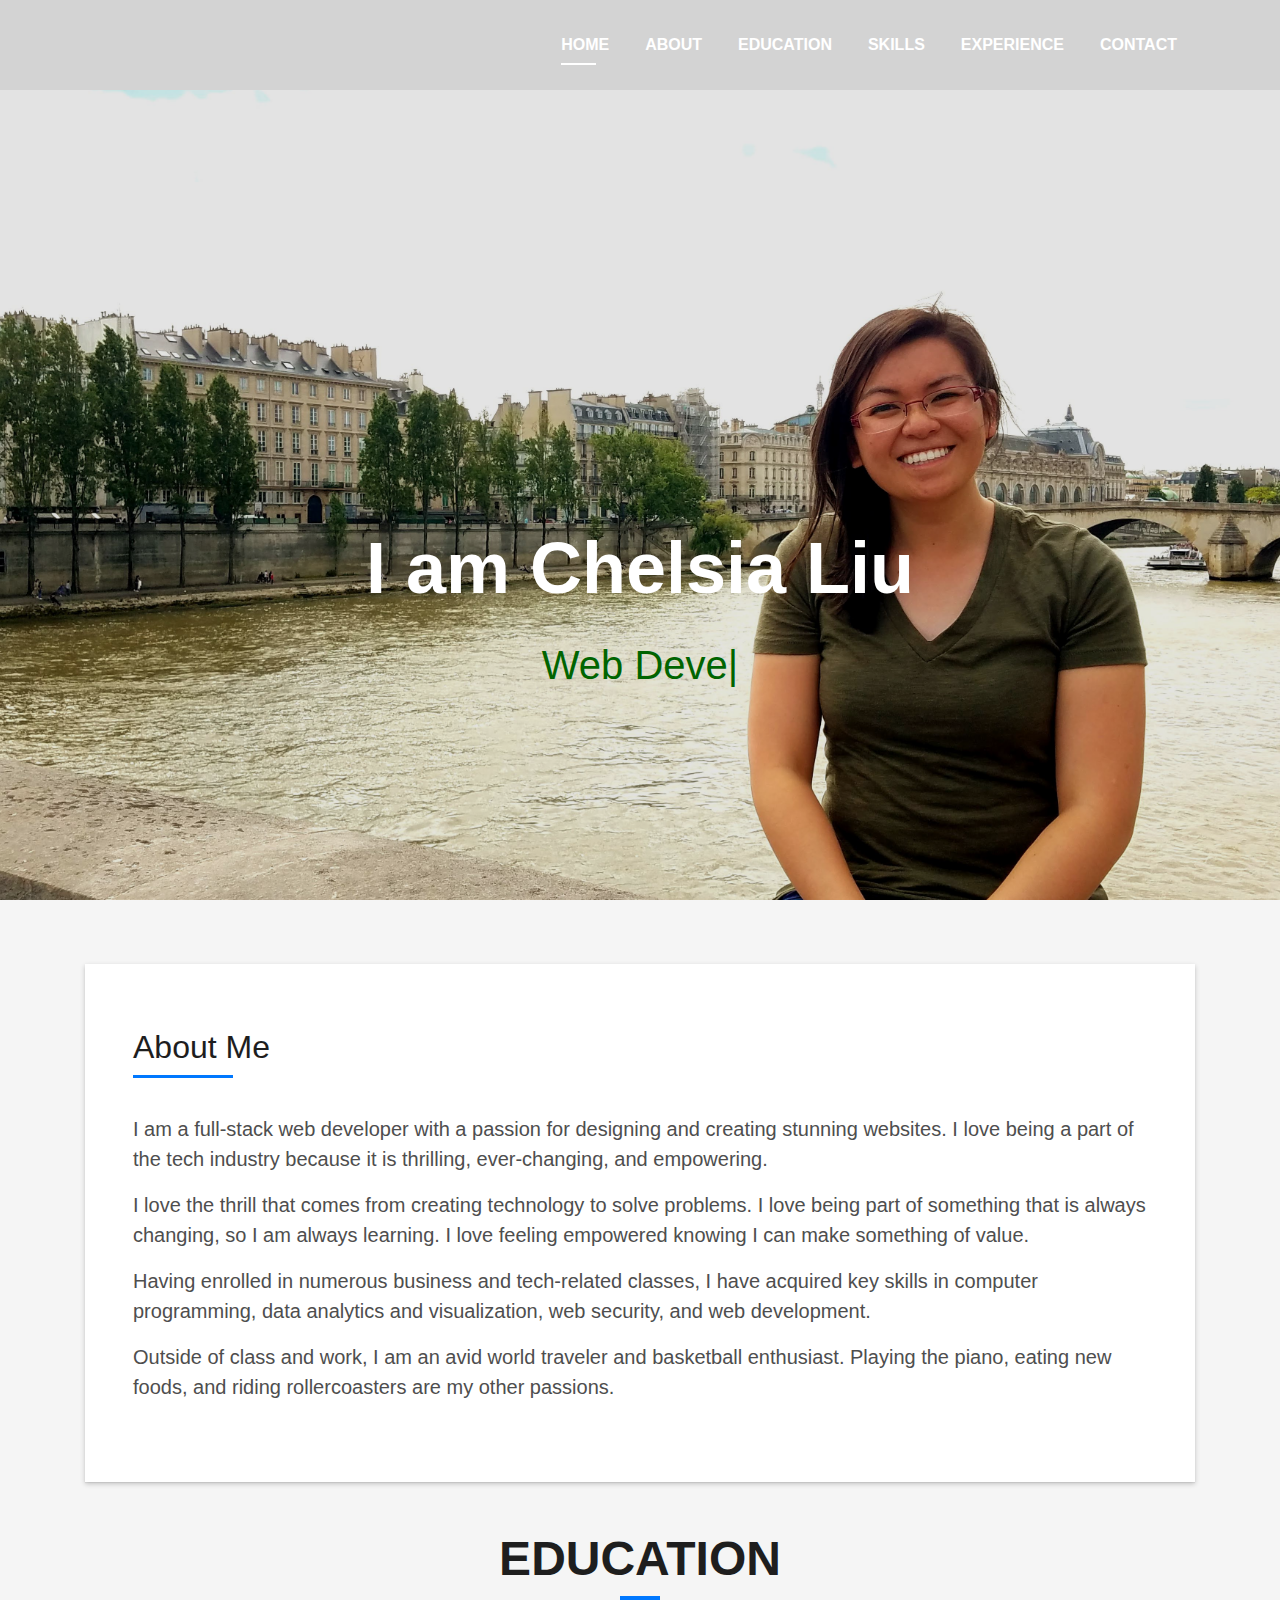
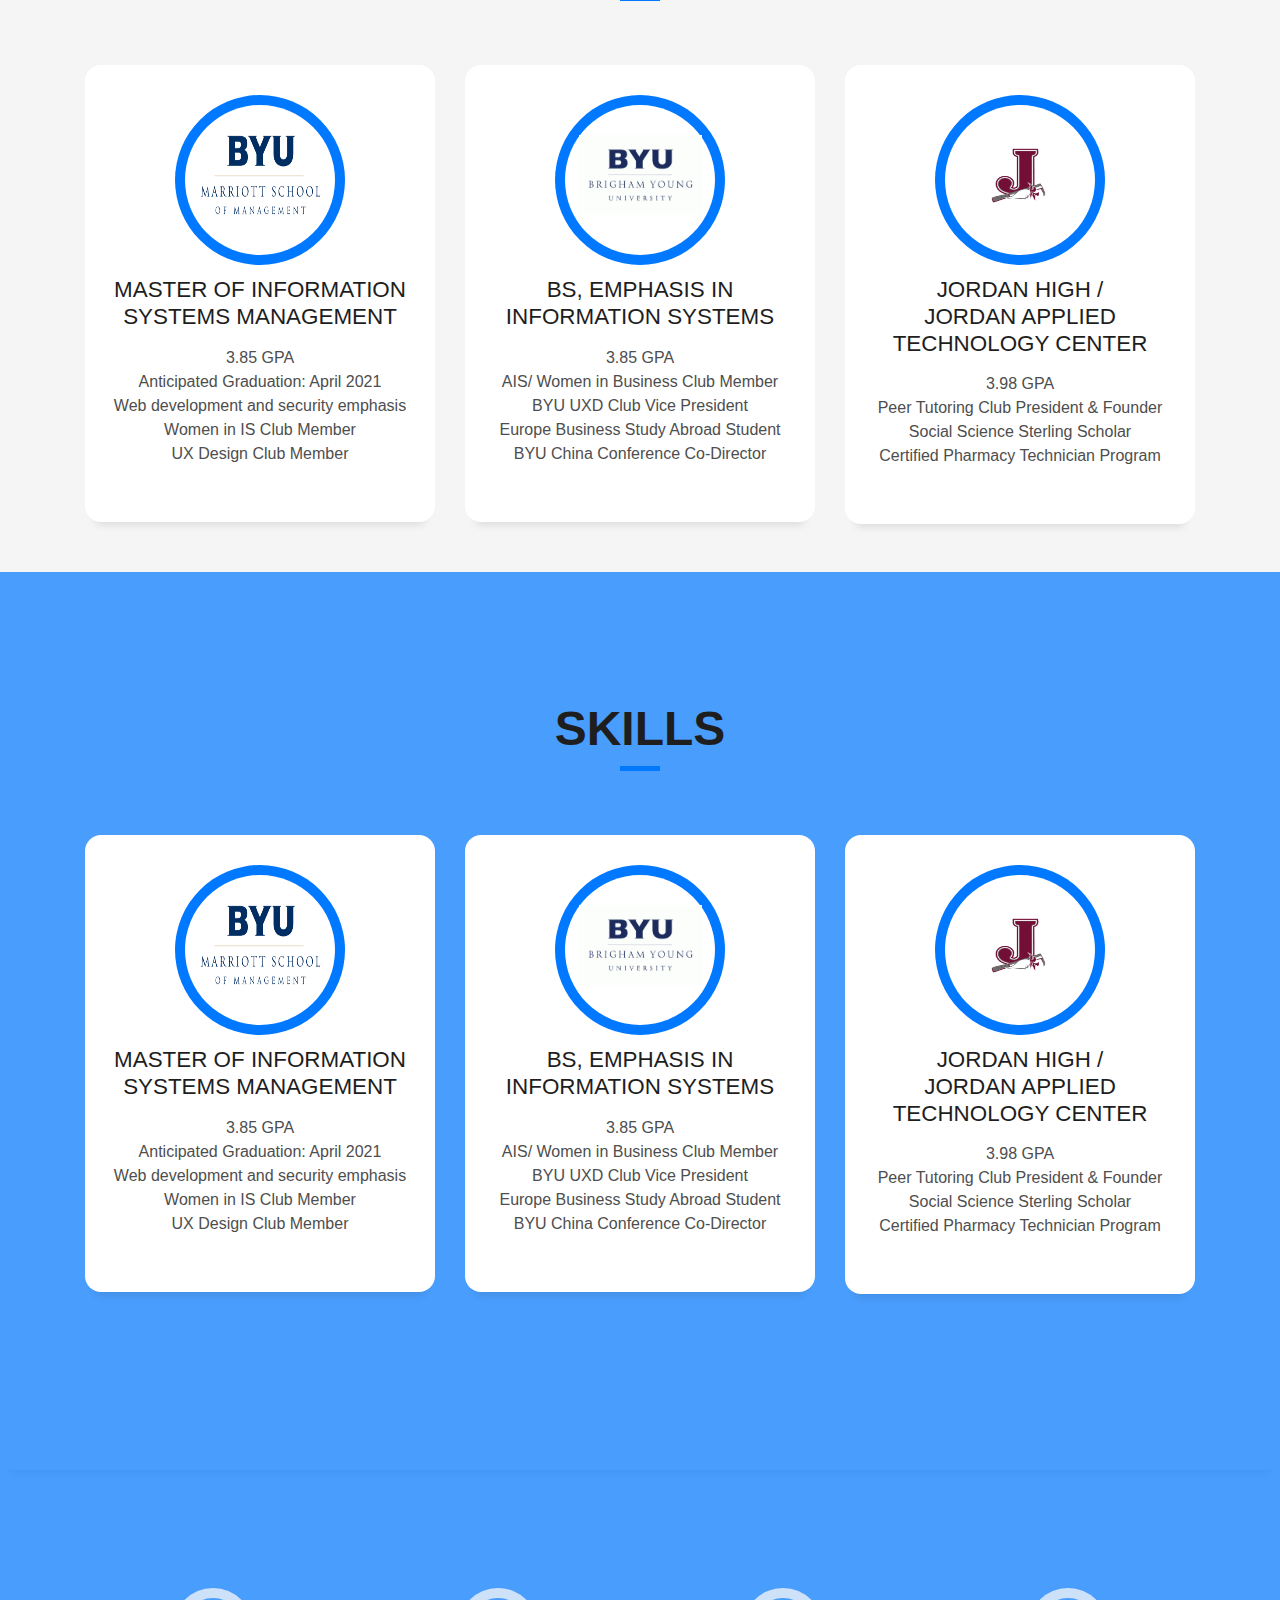
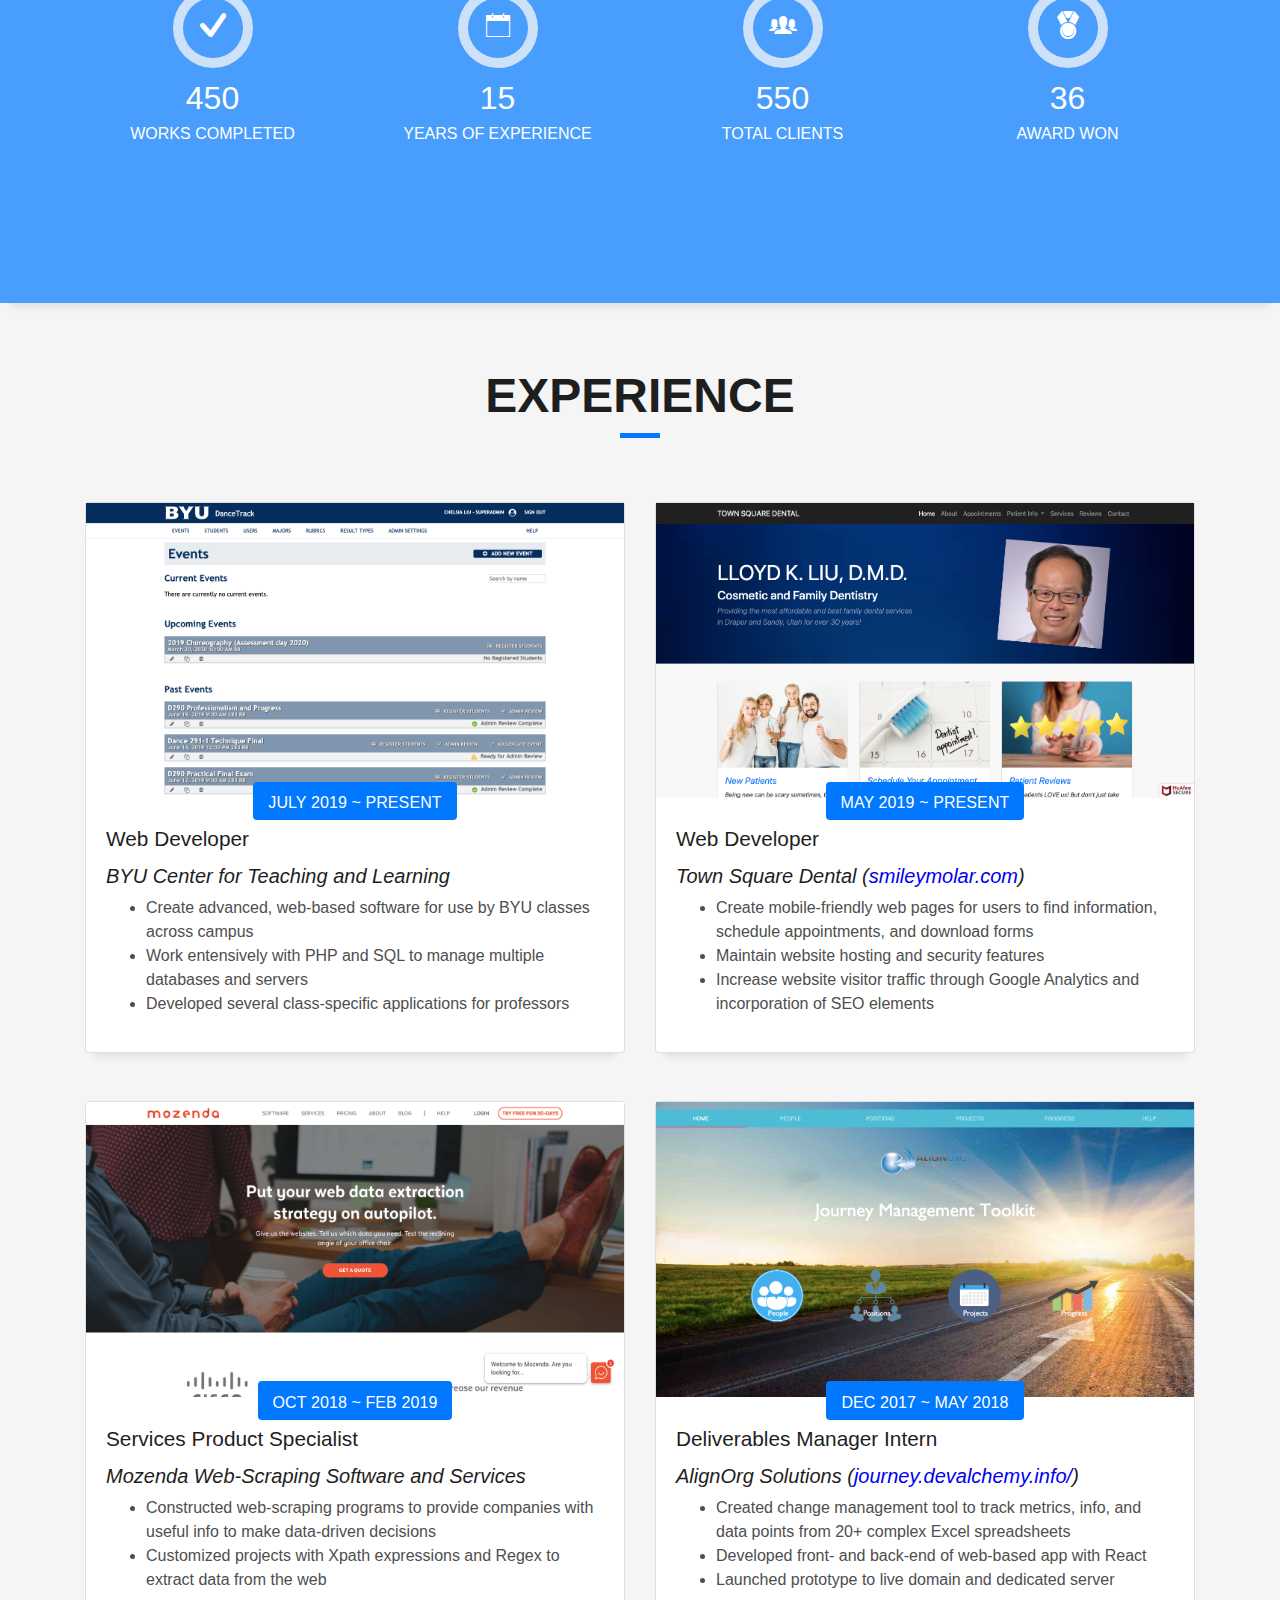
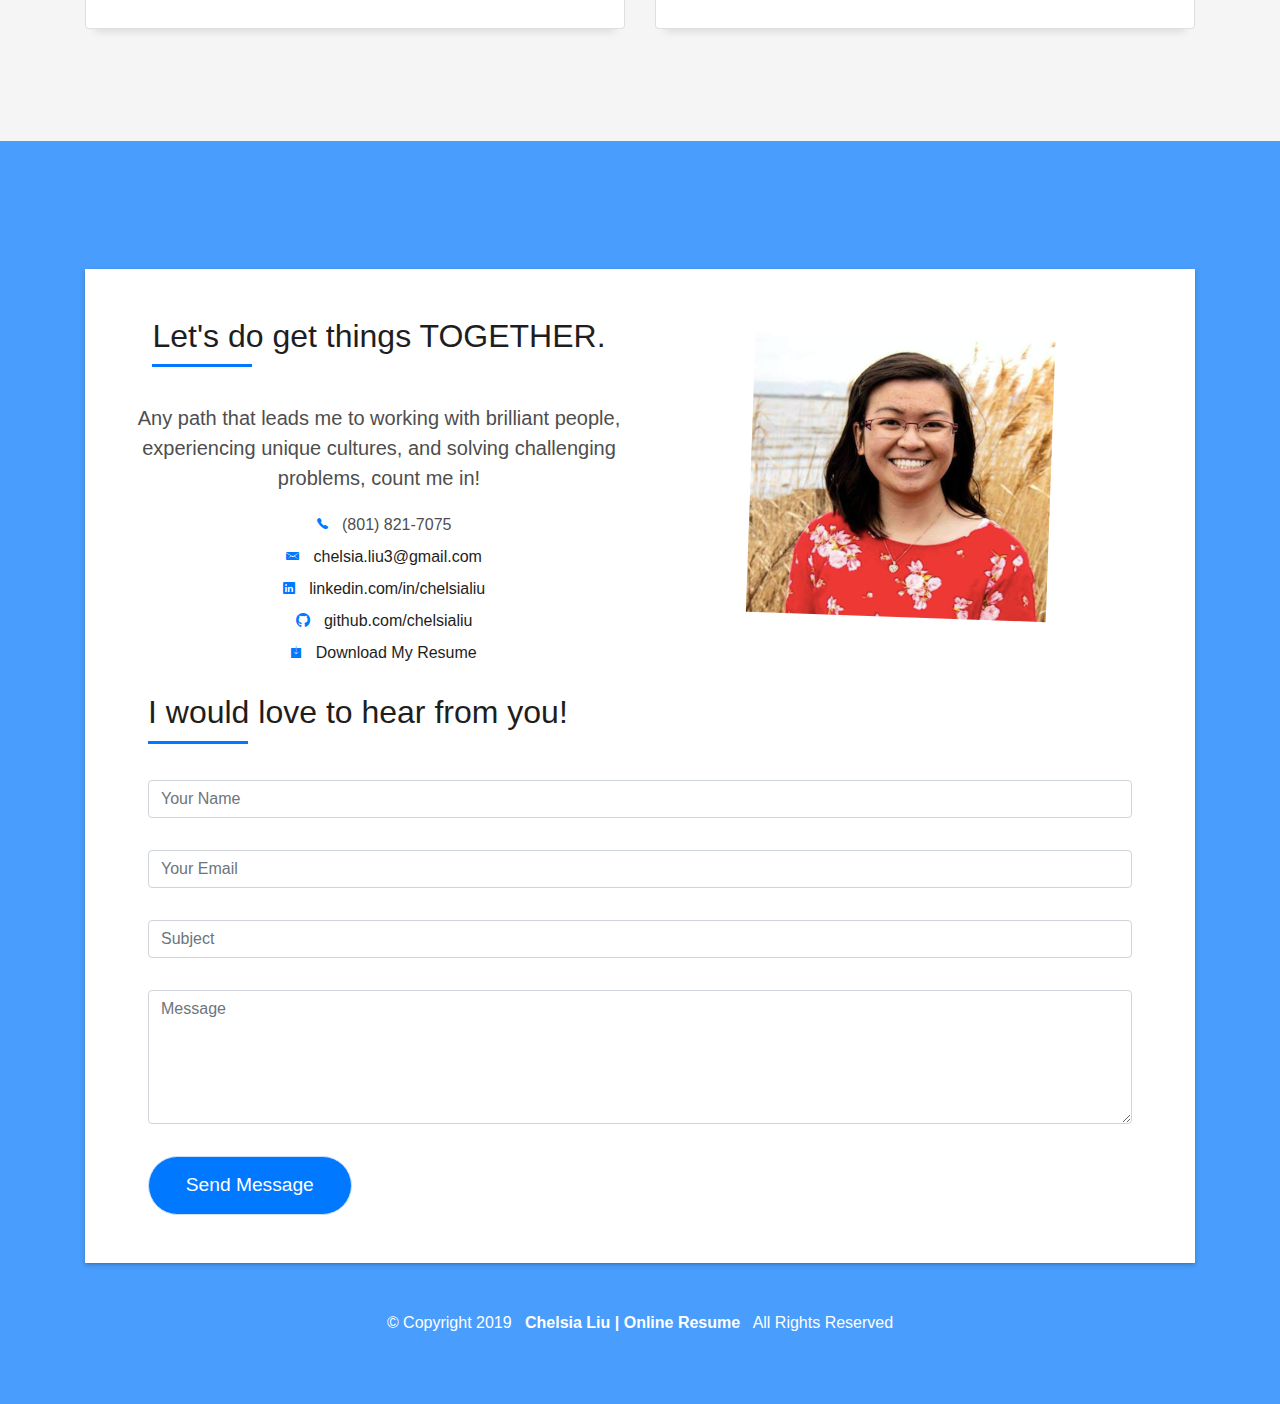
==== commit 1013b30c: "Fixed nav bar styling and links, linked contact links too" ====
--- a/index.html
+++ b/index.html
@@ -31,7 +31,6 @@
     License: https://bootstrapmade.com/license/
   ======================================================= -->
 </head>
-
 <body id="page-top">
 
   <!--/ Nav Star /-->
@@ -56,10 +55,10 @@
             <a class="nav-link js-scroll" href="#education">Education</a>
           </li>
           <li class="nav-item">
-            <a class="nav-link js-scroll" href="#work">Work</a>
+            <a class="nav-link js-scroll" href="#skills">Skills</a>
           </li>
           <li class="nav-item">
-            <a class="nav-link js-scroll" href="#blog">Blog</a>
+            <a class="nav-link js-scroll" href="#experience">Experience</a>
           </li>
           <li class="nav-item">
             <a class="nav-link js-scroll" href="#contact">Contact</a>
@@ -689,7 +688,7 @@
 -->
 
   <!--/ Section Experience Star /-->
-  <section id="blog" class="blog-mf sect-pt4 route">
+  <section id="experience" class="blog-mf sect-pt4 route">
     <div class="container">
       <div class="row">
         <div class="col-sm-12">
@@ -869,12 +868,14 @@
                     <div class="about-info">
                               <ul class="list-ico">
                                       <li><span class="ion-ios-telephone"></span> (801) 821-7075</li>
-                                      <li><span class="ion-email"></span> chelsia.liu3@gmail.com</li>
+                                      <li><span class="ion-email"></span> 
+                                          <a href="mailto:chelsia.liu3@gmail.com">chelsia.liu3@gmail.com</a>
+                                      </li>
                                       <li><span class="ion-social-linkedin"></span>
-                                          <a href="www.linkedin.com/in/chelsialiu" target="_blank">linkedin.com/in/chelsialiu</a>
+                                          <a href="https://www.linkedin.com/in/chelsialiu" target="_blank">linkedin.com/in/chelsialiu</a>
                                       </li>
                                       <li><span class="ion-social-github"></span>
-                                          <a href="www.github.com/chelsialiu">github.com/chelsialiu</a>
+                                          <a href="https://www.github.com/chelsialiu" target="_blank">github.com/chelsialiu</a>
                                       </li>
                                       <li><span class="ion-ios-download"></span>
                                           <a href="img/ChelsiaLiu-CurrentResume.pdf" target="_blank">Download My Resume</a>
--- a/css/styles.css
+++ b/css/styles.css
@@ -402,7 +402,9 @@
 
 .navbar-b {
   transition: all .5s ease-in-out;
-  background-color: transparent;
+/*  background-color: transparent;*/
+    background-color: lightgray;
+    opacity: 1.2;
   padding-top: 1.563rem;
   padding-bottom: 1.563rem;
 }
@@ -631,6 +633,7 @@
 .intro .intro-subtitle {
   font-size: 1.5rem;
   font-weight: 300;
+    color: darkgreen;
 }
 
 .intro .text-slider-items {
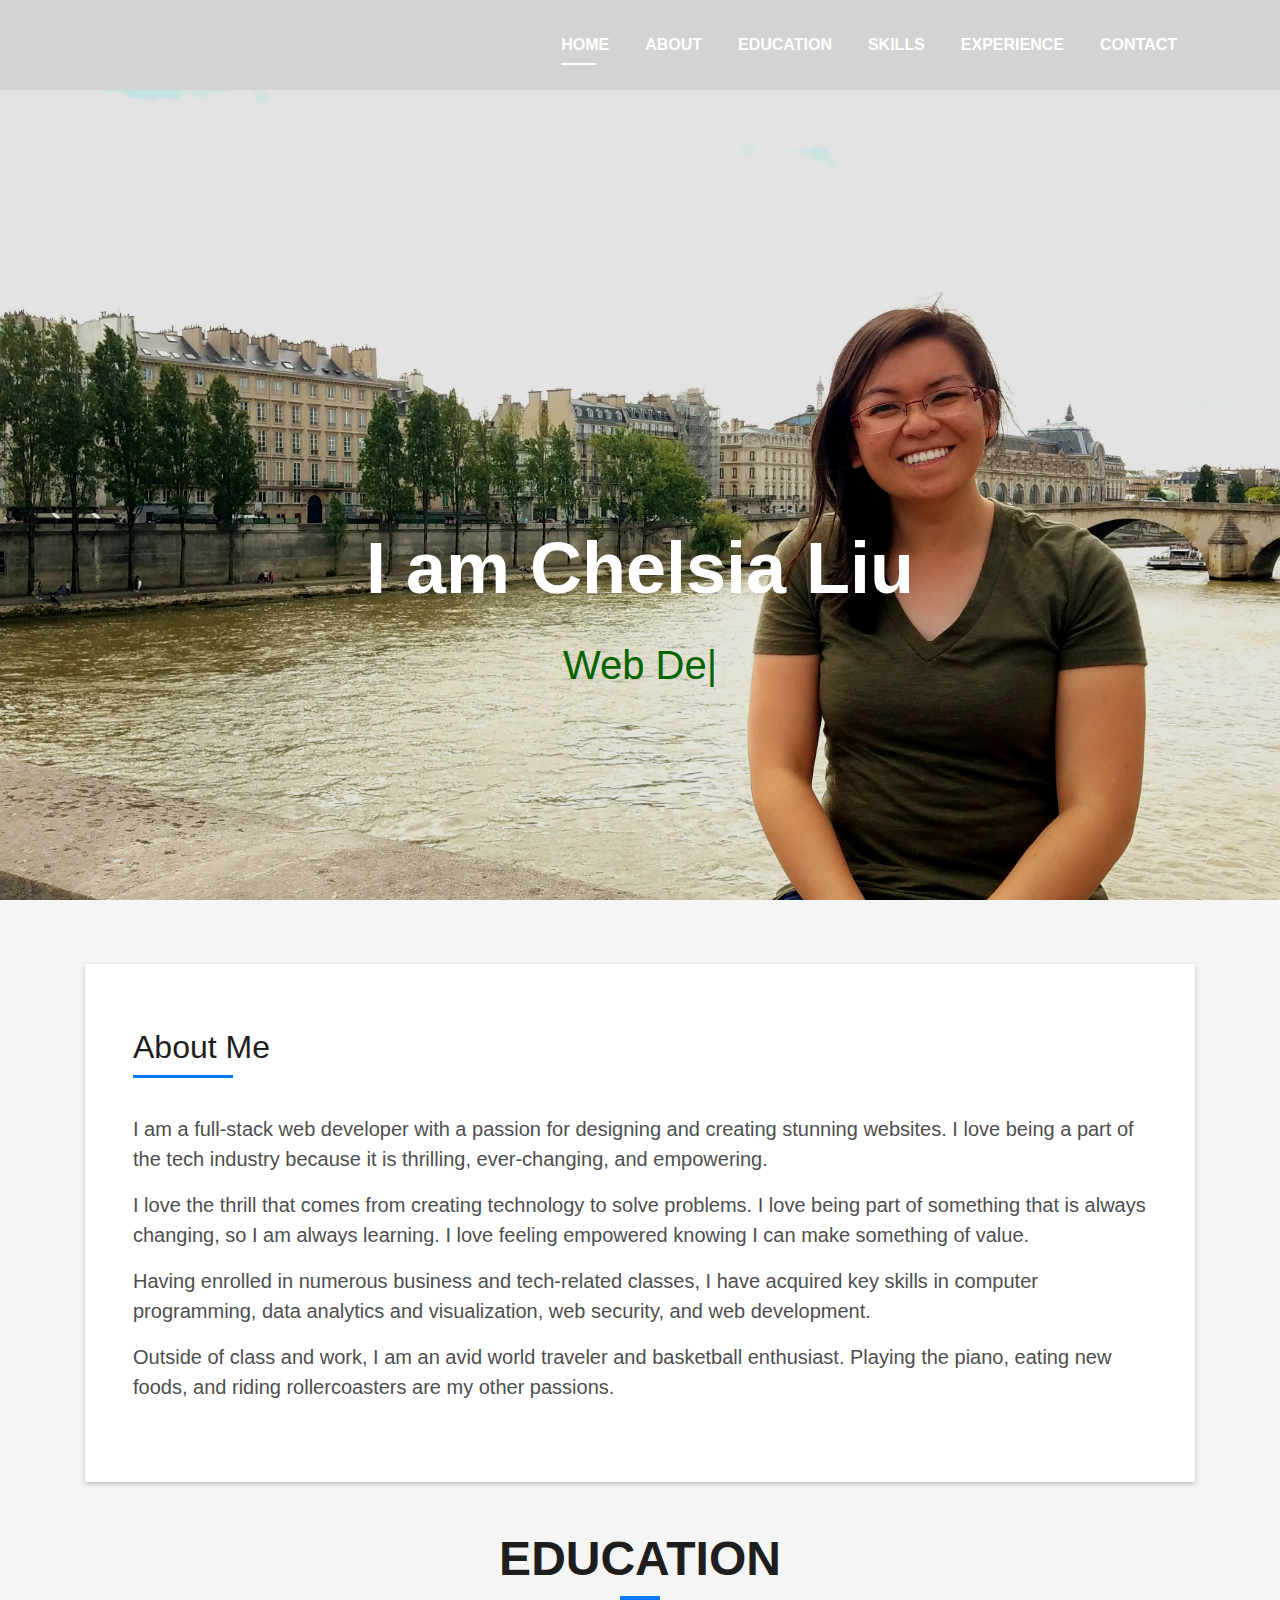
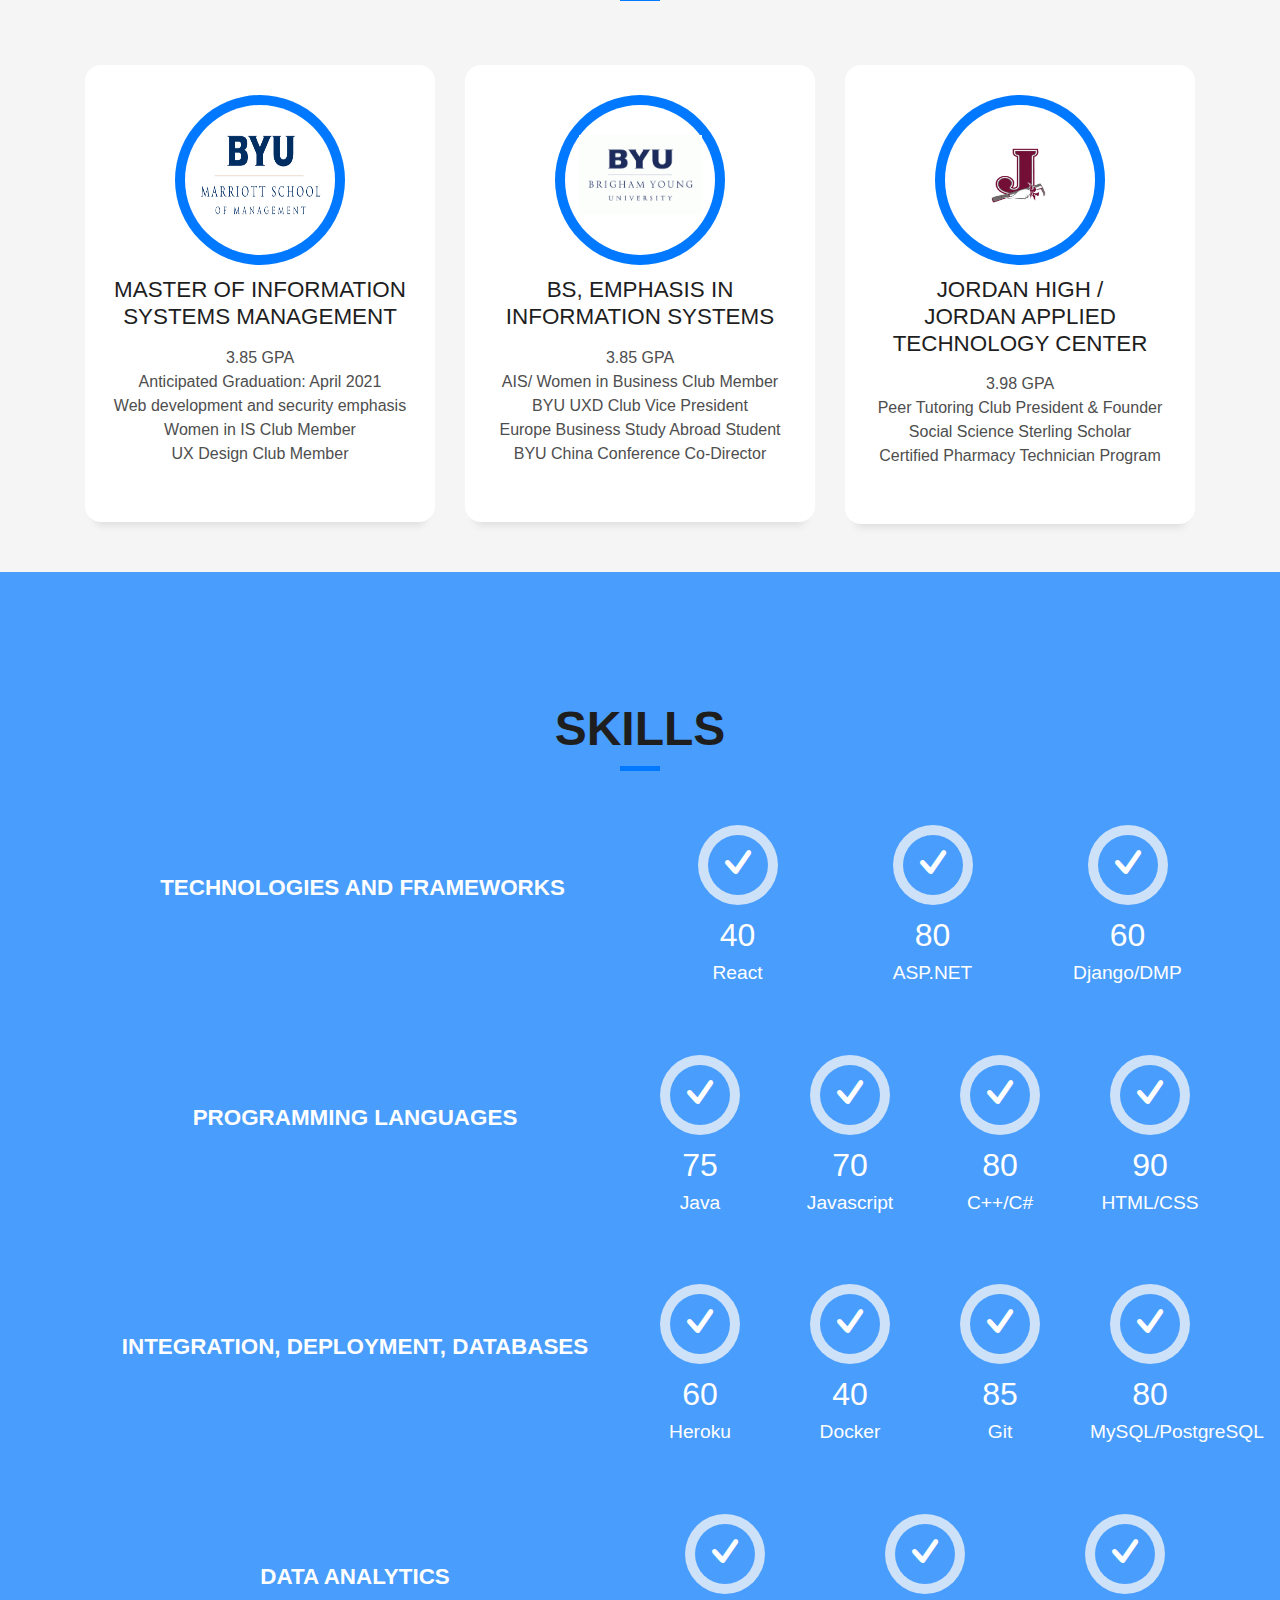
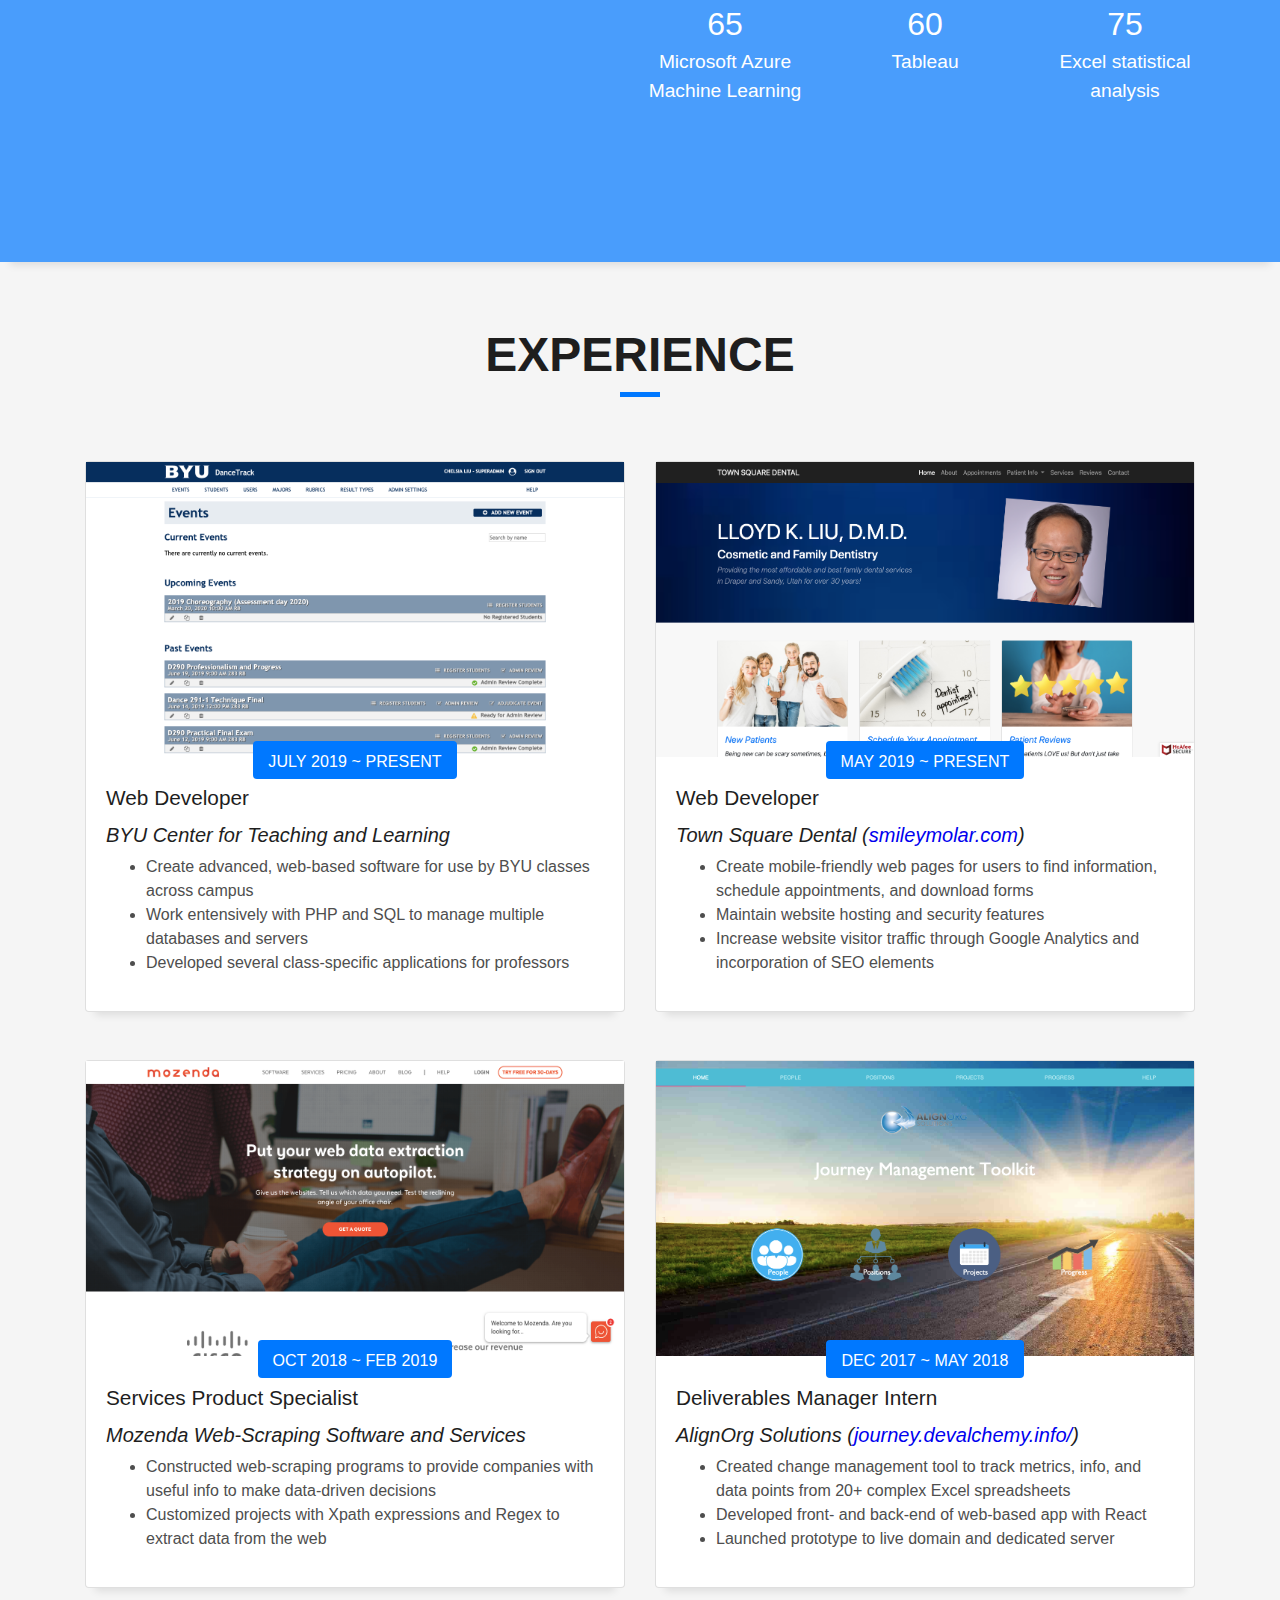
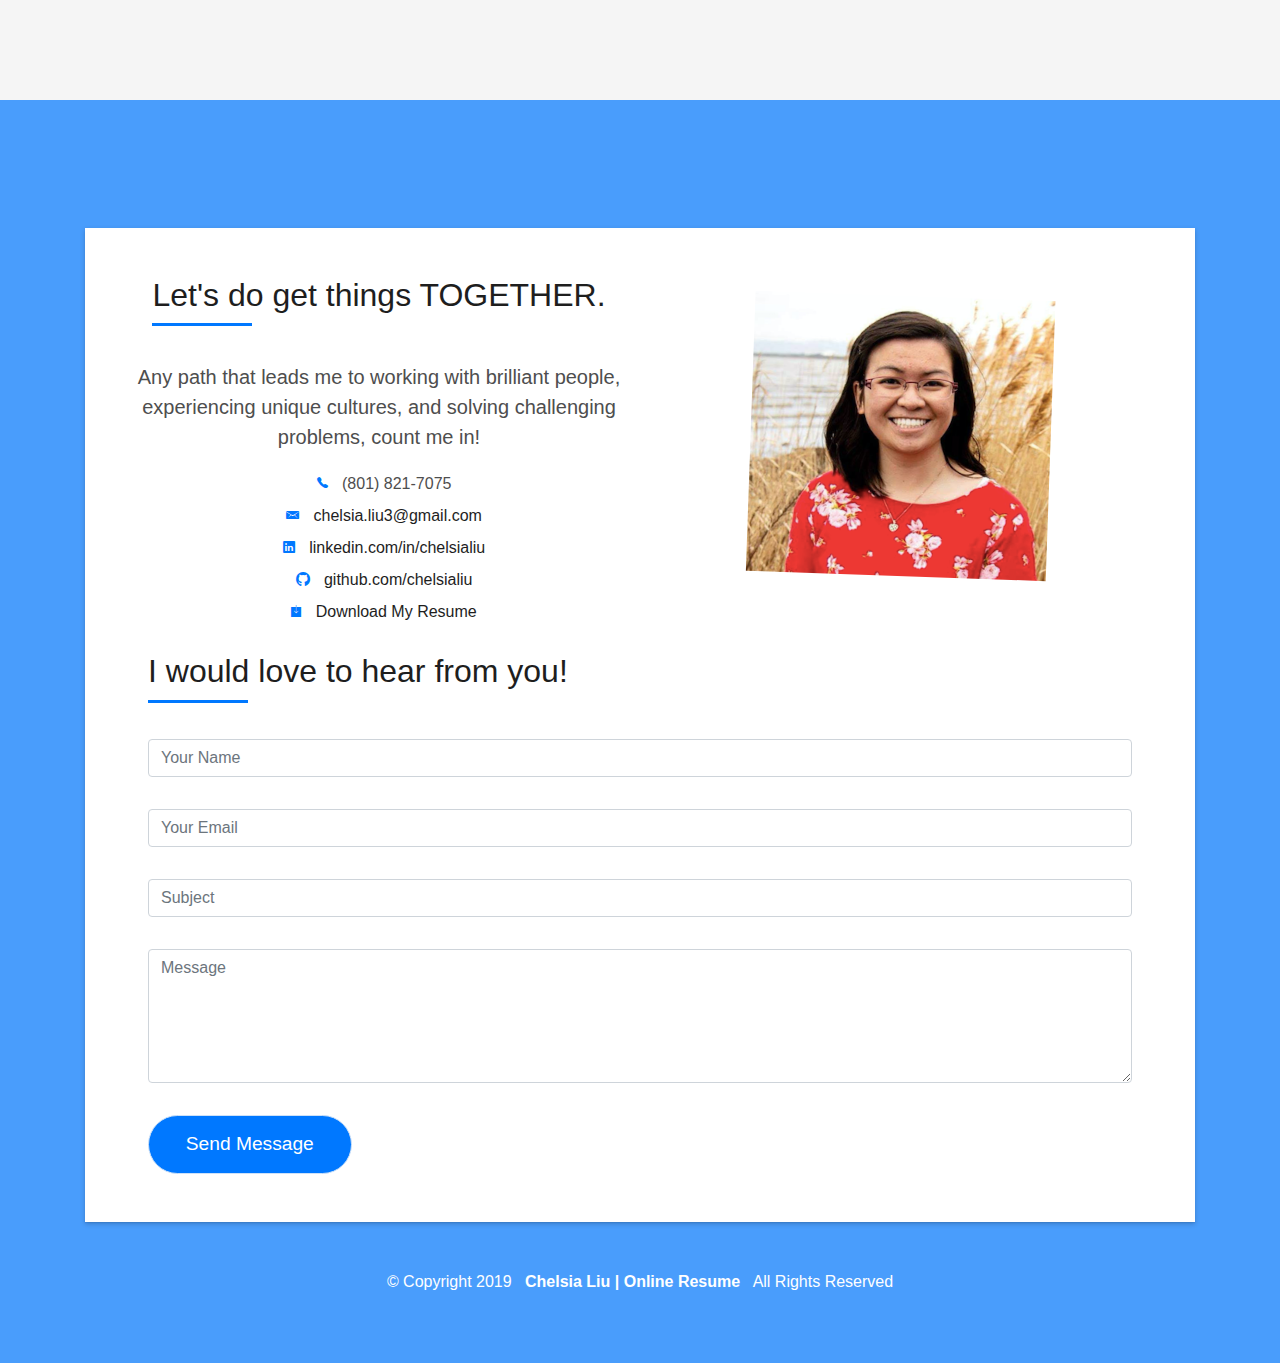
==== commit eb7bd408: "Finished content and styling for Skills section" ====
--- a/index.html
+++ b/index.html
@@ -75,13 +75,11 @@
     <div class="intro-content display-table">
       <div class="table-cell">
         <div class="container">
-          <!--<p class="display-6 color-d">Hello, world!</p>-->
           <br><br><br><br><br><br><br><br><br><br><br><br><br><br>
           <h1 class="intro-title mb-4">I am Chelsia Liu</h1>
           <p class="intro-subtitle"><span class="text-slider-items">Web Developer, Full-stack Programmer, Information Systems Student,
 Avid Learner, World Traveler, Dedicated Foodie, Basketball Enthusiast
 </span><strong class="text-slider"></strong></p>
-          <!-- <p class="pt-3"><a class="btn btn-primary btn js-scroll px-4" href="#about" role="button">Learn More</a></p> -->
         </div>
       </div>
     </div>
@@ -94,48 +92,6 @@
         <div class="col-sm-12">
           <div class="box-shadow-full">
             <div class="row">
-<!--
-              <div class="col-md-6">
-                <div class="row">
-                  <div class="col-sm-6 col-md-5">
-                    <div class="about-img">
-                      <img src="img/testimonial-2.jpg" class="img-fluid rounded b-shadow-a" alt="">
-                    </div>
-                  </div>
-                  <div class="col-sm-6 col-md-7">
-                    <div class="about-info">
-                      <p><span class="title-s">Name: </span> <span>Morgan Freeman</span></p>
-                      <p><span class="title-s">Profile: </span> <span>full stack developer</span></p>
-                      <p><span class="title-s">Email: </span> <span>contact@example.com</span></p>
-                      <p><span class="title-s">Phone: </span> <span>(617) 557-0089</span></p>
-                    </div>
-                  </div>
-                </div>
-                <div class="skill-mf">
-                  <p class="title-s">Skill</p>
-                  <span>HTML</span> <span class="pull-right">85%</span>
-                  <div class="progress">
-                    <div class="progress-bar" role="progressbar" style="width: 85%;" aria-valuenow="85" aria-valuemin="0"
-                      aria-valuemax="100"></div>
-                  </div>
-                  <span>CSS3</span> <span class="pull-right">75%</span>
-                  <div class="progress">
-                    <div class="progress-bar" role="progressbar" style="width: 75%" aria-valuenow="75" aria-valuemin="0"
-                      aria-valuemax="100"></div>
-                  </div>
-                  <span>PHP</span> <span class="pull-right">50%</span>
-                  <div class="progress">
-                    <div class="progress-bar" role="progressbar" style="width: 50%" aria-valuenow="50" aria-valuemin="0"
-                      aria-valuemax="100"></div>
-                  </div>
-                  <span>JAVASCRIPT</span> <span class="pull-right">90%</span>
-                  <div class="progress">
-                    <div class="progress-bar" role="progressbar" style="width: 90%" aria-valuenow="90" aria-valuemin="0"
-                      aria-valuemax="100"></div>
-                  </div>
-                </div>
-              </div>
--->
               <div class="col-md-12">
                 <div class="about-me pt-4 pt-md-0">
                   <div class="title-box-2">
@@ -173,11 +129,6 @@
             <h3 class="title-a">
               Education
             </h3>
-<!--
-            <p class="subtitle-a">
-              What I Have Learned
-            </p>
--->
             <div class="line-mf"></div>
           </div>
         </div>
@@ -186,7 +137,6 @@
         <div class="col-md-4">
           <div class="education-box">
             <div class="education-ico">
-<!--              <span class="ico-circle"><i class="ion-monitor"></i></span>-->
                <span class="ico-circle">
                   <img class="education-logo" src="img/mism-logo.png">
                </span>
@@ -240,59 +190,12 @@
             </div>
           </div>
         </div>
-<!--
-        <div class="col-md-4">
-          <div class="service-box">
-            <div class="service-ico">
-              <span class="ico-circle"><i class="ion-android-phone-portrait"></i></span>
-            </div>
-            <div class="service-content">
-              <h2 class="s-title">Responsive Design</h2>
-              <p class="s-description text-center">
-                Lorem ipsum dolor sit amet consectetur adipisicing elit. Magni adipisci eaque autem fugiat! Quia,
-                provident vitae! Magni
-                tempora perferendis eum non provident.
-              </p>
-            </div>
-          </div>
-        </div>
-        <div class="col-md-4">
-          <div class="service-box">
-            <div class="service-ico">
-              <span class="ico-circle"><i class="ion-paintbrush"></i></span>
-            </div>
-            <div class="service-content">
-              <h2 class="s-title">Graphic Design</h2>
-              <p class="s-description text-center">
-                Lorem ipsum dolor sit amet consectetur adipisicing elit. Magni adipisci eaque autem fugiat! Quia,
-                provident vitae! Magni
-                tempora perferendis eum non provident.
-              </p>
-            </div>
-          </div>
-        </div>
-        <div class="col-md-4">
-          <div class="service-box">
-            <div class="service-ico">
-              <span class="ico-circle"><i class="ion-stats-bars"></i></span>
-            </div>
-            <div class="service-content">
-              <h2 class="s-title">Marketing Services</h2>
-              <p class="s-description text-center">
-                Lorem ipsum dolor sit amet consectetur adipisicing elit. Magni adipisci eaque autem fugiat! Quia,
-                provident vitae! Magni
-                tempora perferendis eum non provident.
-              </p>
-            </div>
-          </div>
-        </div>
--->
       </div>
     </div>
   </section>
   <!--/ Section Education End /-->
   
-    <!--/ Section Skills Star /-->
+<!--/ Section Skills Star /-->
   <section id="skills" class="skills-mf route">
    <div class="section-counter paralax-mf bg-image" style="background-image: url(img/counters-bg.jpg)">
     <div class="overlay-mf"></div>
@@ -303,181 +206,232 @@
             <h3 class="title-a">
               Skills
             </h3>
-<!--
-            <p class="subtitle-a">
-              What I Have Learned
-            </p>
--->
             <div class="line-mf"></div>
           </div>
         </div>
       </div>
-      <div class="row">
-        <div class="col-md-4">
-          <div class="education-box">
-            <div class="education-ico">
-<!--              <span class="ico-circle"><i class="ion-monitor"></i></span>-->
-               <span class="ico-circle">
-                  <img class="education-logo" src="img/mism-logo.png">
-               </span>
-            </div>
-            <div class="education-content">
-              <h2 class="education-title">Master of Information Systems Management</h2>
-              <p class="education-description text-center">
-                3.85 GPA<br>
-                Anticipated Graduation: April 2021<br>
-                Web development and security emphasis<br>
-                Women in IS Club Member<br>
-                UX Design Club Member<br>
-              </p>
-            </div>
-          </div>
-        </div>
-        <div class="col-md-4">
-          <div class="education-box">
-            <div class="education-ico">
-              <span class="ico-circle">
-                  <img class="education-logo" src="img/byu-logo.gif">
-               </span>
-            </div>
-            <div class="education-content">
-              <h2 class="education-title">BS, Emphasis in Information Systems</h2>
-              <p class="education-description text-center">
-                3.85 GPA<br>
-                AIS/ Women in Business Club Member<br>
-                BYU UXD Club Vice President<br>
-                Europe Business Study Abroad Student<br>
-                BYU China Conference Co-Director<br>
-              </p>
-            </div>
-          </div>
-        </div>
-        <div class="col-md-4">
-          <div class="education-box">
-            <div class="education-ico">
-              <span class="ico-circle">
-                  <img class="education-logo" src="img/jhs-logo.png">
-               </span>
-            </div>
-            <div class="education-content">
-              <h2 class="education-title">Jordan High / <br>Jordan Applied Technology Center</h2>
-              <p class="education-description text-center">
-                3.98 GPA<br>
-                Peer Tutoring Club President & Founder<br>
-                Social Science Sterling Scholar<br>
-                Certified Pharmacy Technician Program
-              </p>
-            </div>
-          </div>
-        </div>
-<!--
-        <div class="col-md-4">
-          <div class="service-box">
-            <div class="service-ico">
-              <span class="ico-circle"><i class="ion-android-phone-portrait"></i></span>
-            </div>
-            <div class="service-content">
-              <h2 class="s-title">Responsive Design</h2>
-              <p class="s-description text-center">
-                Lorem ipsum dolor sit amet consectetur adipisicing elit. Magni adipisci eaque autem fugiat! Quia,
-                provident vitae! Magni
-                tempora perferendis eum non provident.
-              </p>
-            </div>
-          </div>
-        </div>
-        <div class="col-md-4">
-          <div class="service-box">
-            <div class="service-ico">
-              <span class="ico-circle"><i class="ion-paintbrush"></i></span>
-            </div>
-            <div class="service-content">
-              <h2 class="s-title">Graphic Design</h2>
-              <p class="s-description text-center">
-                Lorem ipsum dolor sit amet consectetur adipisicing elit. Magni adipisci eaque autem fugiat! Quia,
-                provident vitae! Magni
-                tempora perferendis eum non provident.
-              </p>
-            </div>
-          </div>
-        </div>
-        <div class="col-md-4">
-          <div class="service-box">
-            <div class="service-ico">
-              <span class="ico-circle"><i class="ion-stats-bars"></i></span>
-            </div>
-            <div class="service-content">
-              <h2 class="s-title">Marketing Services</h2>
-              <p class="s-description text-center">
-                Lorem ipsum dolor sit amet consectetur adipisicing elit. Magni adipisci eaque autem fugiat! Quia,
-                provident vitae! Magni
-                tempora perferendis eum non provident.
-              </p>
-            </div>
-          </div>
-        </div>
--->
-      </div>
-    </div>
-  </section>
-  <!--/ Section Skills End /-->
-  
-
-
-
-  <div class="section-counter paralax-mf bg-image" style="background-image: url(img/counters-bg.jpg)">
-    <div class="overlay-mf"></div>
-    <div class="container">
-      <div class="row">
-        <div class="col-sm-3 col-lg-3">
-          <div class="counter-box counter-box pt-4 pt-md-0">
-            <div class="counter-ico">
-              <span class="ico-circle"><i class="ion-checkmark-round"></i></span>
-            </div>
-            <div class="counter-num">
-              <p class="counter">450</p>
-              <span class="counter-text">WORKS COMPLETED</span>
-            </div>
-          </div>
-        </div>
-        <div class="col-sm-3 col-lg-3">
-          <div class="counter-box pt-4 pt-md-0">
-            <div class="counter-ico">
-              <span class="ico-circle"><i class="ion-ios-calendar-outline"></i></span>
-            </div>
-            <div class="counter-num">
-              <p class="counter">15</p>
-              <span class="counter-text">YEARS OF EXPERIENCE</span>
-            </div>
-          </div>
-        </div>
-        <div class="col-sm-3 col-lg-3">
-          <div class="counter-box pt-4 pt-md-0">
-            <div class="counter-ico">
-              <span class="ico-circle"><i class="ion-ios-people"></i></span>
-            </div>
-            <div class="counter-num">
-              <p class="counter">550</p>
-              <span class="counter-text">TOTAL CLIENTS</span>
-            </div>
-          </div>
-        </div>
-        <div class="col-sm-3 col-lg-3">
-          <div class="counter-box pt-4 pt-md-0">
-            <div class="counter-ico">
-              <span class="ico-circle"><i class="ion-ribbon-a"></i></span>
-            </div>
-            <div class="counter-num">
-              <p class="counter">36</p>
-              <span class="counter-text">AWARD WON</span>
-            </div>
-          </div>
-        </div>
-      </div>
+    <div class="row">
+        <div class="columnSkills col-sm-12"> 
+            <div class="title-box text-center">
+                <h3 class="title-b">Technologies and Frameworks</h3>
+            </div>
+        </div>
+        <div class="columnSkills">
+           <div class="row">
+            <div class="col-sm-3 col-lg-4">
+              <div class="counter-box counter-box pt-4 pt-md-0">
+                <div class="counter-ico">
+                  <span class="ico-circle"><i class="ion-checkmark-round"></i></span>
+                </div>
+                <div class="counter-num">
+                  <p class="counter">40</p>
+                  <span class="counter-text">React</span>
+                </div>
+              </div>
+            </div>
+            <div class="col-sm-3 col-lg-4">
+              <div class="counter-box pt-4 pt-md-0">
+                <div class="counter-ico">
+                  <span class="ico-circle"><i class="ion-checkmark-round"></i></span>
+                </div>
+                <div class="counter-num">
+                  <p class="counter">80</p>
+                  <span class="counter-text">ASP.NET</span>
+                </div>
+              </div>
+            </div>
+            <div class="col-sm-3 col-lg-4">
+              <div class="counter-box pt-4 pt-md-0">
+                <div class="counter-ico">
+                  <span class="ico-circle"><i class="ion-checkmark-round"></i></span>
+                </div>
+                <div class="counter-num">
+                  <p class="counter">60</p>
+                  <span class="counter-text">Django/DMP</span>
+                </div>
+              </div>
+            </div>
+          </div> 
+        </div>
+      </div>
+      <br><br>
+    <!--      End of Tech & Framework Row Section-->
+     
+    <div class="row">
+        <div class="columnSkills">
+            <div class="col-sm-12"> 
+                <div class="title-box text-center">
+                    <h3 class="title-b">Programming Languages</h3>
+                </div>
+            </div>
+        </div> 
+        <div class="columnSkills">
+            <div class="row">
+                <div class="col-sm-3 col-md-3">
+                    <div class="counter-box counter-box pt-4 pt-md-0">
+                        <div class="counter-ico">
+                            <span class="ico-circle"><i class="ion-checkmark-round"></i></span>
+                        </div>
+                        <div class="counter-num">
+                             <p class="counter">75</p>
+                        <span class="counter-text">Java</span>
+                        </div>
+                    </div>
+                </div>
+                <div class="col-sm-3 col-md-3">
+                    <div class="counter-box pt-4 pt-md-0">
+                        <div class="counter-ico">
+                            <span class="ico-circle"><i class="ion-checkmark-round"></i></span>
+                        </div>
+                        <div class="counter-num">
+                            <p class="counter">70</p>
+                            <span class="counter-text">Javascript</span>
+                        </div>
+                    </div>
+                </div>
+                <div class="col-sm-3 col-md-3">
+                    <div class="counter-box pt-4 pt-md-0">
+                        <div class="counter-ico">
+                            <span class="ico-circle"><i class="ion-checkmark-round"></i></span>
+                        </div>
+                        <div class="counter-num">
+                            <p class="counter">80</p>
+                            <span class="counter-text">C++/C#</span>
+                        </div>
+                    </div>
+                </div>
+                <div class="col-sm-3 col-md-3">
+                    <div class="counter-box pt-4 pt-md-0">
+                        <div class="counter-ico">
+                            <span class="ico-circle"><i class="ion-checkmark-round"></i></span>
+                        </div>
+                        <div class="counter-num">
+                            <p class="counter">90</p>
+                            <span class="counter-text">HTML/CSS</span>
+                        </div>
+                    </div>
+                </div>
+            </div> 
+        </div>
+    </div>
+    <br><br>
+<!--      End of Programming Languages Row Section-->
+    
+     <div class="row">
+        <div class="columnSkills">
+            <div class="col-sm-12"> 
+                <div class="title-box text-center">
+                    <h3 class="title-b">Integration, Deployment, Databases</h3>
+                </div>
+            </div>
+        </div> 
+        <div class="columnSkills">
+            <div class="row">
+                <div class="col-sm-3 col-md-3">
+                    <div class="counter-box counter-box pt-4 pt-md-0">
+                        <div class="counter-ico">
+                            <span class="ico-circle"><i class="ion-checkmark-round"></i></span>
+                        </div>
+                        <div class="counter-num">
+                             <p class="counter">60</p>
+                        <span class="counter-text">Heroku</span>
+                        </div>
+                    </div>
+                </div>
+                <div class="col-sm-3 col-md-3">
+                    <div class="counter-box pt-4 pt-md-0">
+                        <div class="counter-ico">
+                            <span class="ico-circle"><i class="ion-checkmark-round"></i></span>
+                        </div>
+                        <div class="counter-num">
+                            <p class="counter">40</p>
+                            <span class="counter-text">Docker</span>
+                        </div>
+                    </div>
+                </div>
+                <div class="col-sm-3 col-md-3">
+                    <div class="counter-box pt-4 pt-md-0">
+                        <div class="counter-ico">
+                            <span class="ico-circle"><i class="ion-checkmark-round"></i></span>
+                        </div>
+                        <div class="counter-num">
+                            <p class="counter">85</p>
+                            <span class="counter-text">Git</span>
+                        </div>
+                    </div>
+                </div>
+                <div class="col-sm-3 col-md-3">
+                    <div class="counter-box pt-4 pt-md-0">
+                        <div class="counter-ico">
+                            <span class="ico-circle"><i class="ion-checkmark-round"></i></span>
+                        </div>
+                        <div class="counter-num">
+                            <p class="counter">80</p>
+                            <span class="counter-text">MySQL/PostgreSQL</span>
+                        </div>
+                    </div>
+                </div>
+            </div> 
+        </div>
+    </div>
+    <br><br>
+    <!--      End of DB, Integration, & Deployment Row Section-->
+     
+     <div class="row">
+        <div class="columnSkills">
+            <div class="col-sm-12"> 
+                <div class="title-box text-center">
+                    <h3 class="title-b">Data Analytics</h3>
+                </div>
+            </div>
+        </div> 
+         <div class="columnSkills">
+           <div class="row">
+            <div class="col-sm-3 col-lg-4">
+              <div class="counter-box counter-box pt-4 pt-md-0">
+                <div class="counter-ico">
+                  <span class="ico-circle"><i class="ion-checkmark-round"></i></span>
+                </div>
+                <div class="counter-num">
+                 <div>
+                     <p class="counter">65</p>
+                 </div>
+                  <span class="counter-text">Microsoft Azure Machine Learning</span>
+                </div>
+              </div>
+            </div>
+            <div class="col-sm-3 col-lg-4">
+              <div class="counter-box pt-4 pt-md-0">
+                <div class="counter-ico">
+                  <span class="ico-circle"><i class="ion-checkmark-round"></i></span>
+                </div>
+                <div class="counter-num">
+                  <p class="counter">60</p>
+                  <span class="counter-text">Tableau</span>
+                </div>
+              </div>
+            </div>
+            <div class="col-sm-3 col-lg-4">
+              <div class="counter-box pt-4 pt-md-0">
+                <div class="counter-ico">
+                  <span class="ico-circle"><i class="ion-checkmark-round"></i></span>
+                </div>
+                <div class="counter-num">
+                  <p class="counter">75</p>
+                  <span class="counter-text">Excel statistical analysis</span>
+                </div>
+              </div>
+            </div>
+          </div> 
+        </div>
+    </div>
+    <!--      End of DB, Integration, & Deployment Section Row-->
+      
     </div>
   </div>
-
-  <!--/ Section Portfolio Star /-->
+</section>
+
+  <!--/ Section Skills Star /-->
 <!--
   <section id="work" class="portfolio-mf sect-pt4 route">
     <div class="container">
@@ -696,11 +650,6 @@
             <h3 class="title-a">
               EXPERIENCE
             </h3>
-<!--
-            <p class="subtitle-a">
-              Lorem ipsum, dolor sit amet consectetur adipisicing elit.
-            </p>
--->
             <div class="line-mf"></div>
           </div>
         </div>
--- a/css/styles.css
+++ b/css/styles.css
@@ -151,6 +151,14 @@
   font-size: 3rem;
   font-weight: bold;
   text-transform: uppercase;
+}
+
+.title-b {
+  font-size: 1.4rem;
+  font-weight: bold;
+  text-transform: uppercase;
+  color: white;
+  padding-top: 40px;
 }
 
 .subtitle-a {
@@ -759,6 +767,7 @@
 .counter-box {
   color: #fff;
   text-align: center;
+  font-size: larger;
 }
 
 .counter-ico {
@@ -775,6 +784,20 @@
 .counter-num .counter {
   font-size: 2rem;
   margin-bottom: 0;
+}
+
+.rowSkills {
+    display: flex;
+    flex-direction: row;
+    flex-wrap: wrap;
+    width: 100%;
+}
+
+.columnSkills {
+    display: flex;
+    flex-direction: column;
+    flex-basis: 100%;
+    flex: 1;
 }
 
 /*======================================
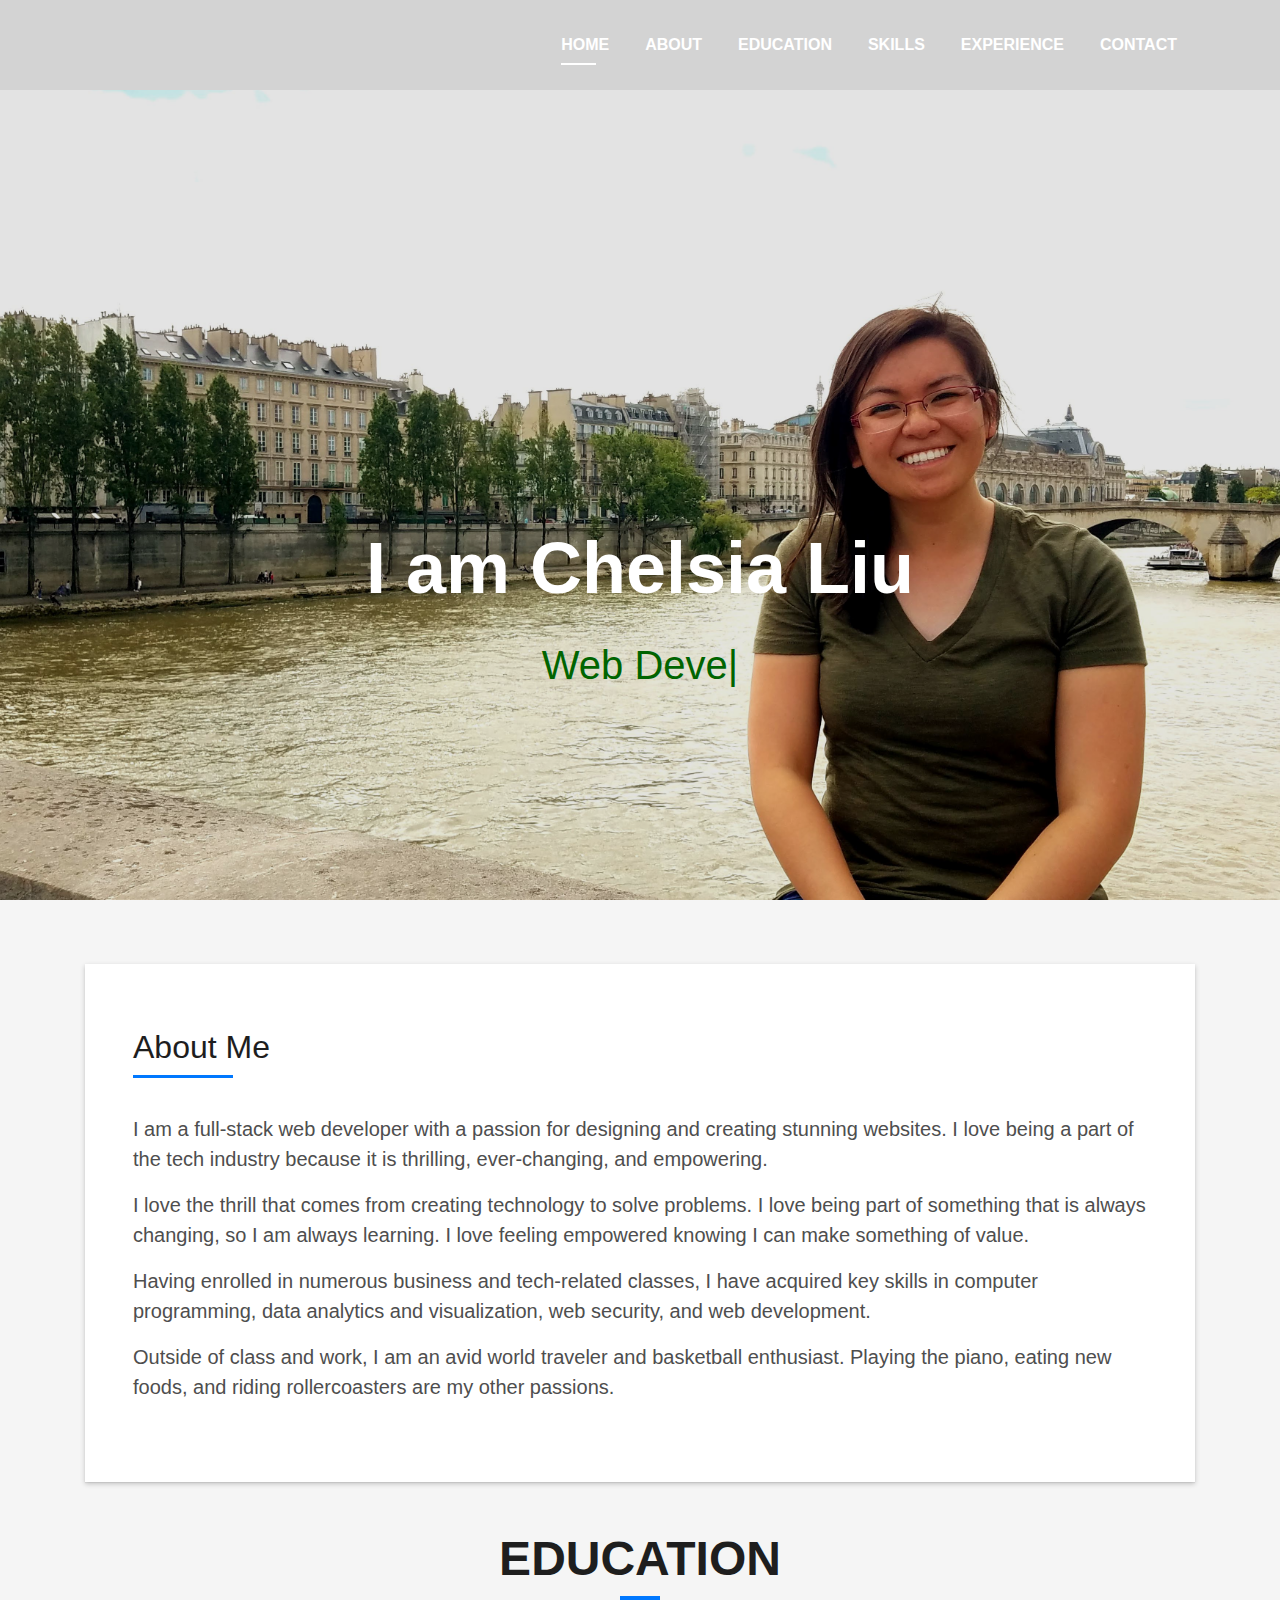
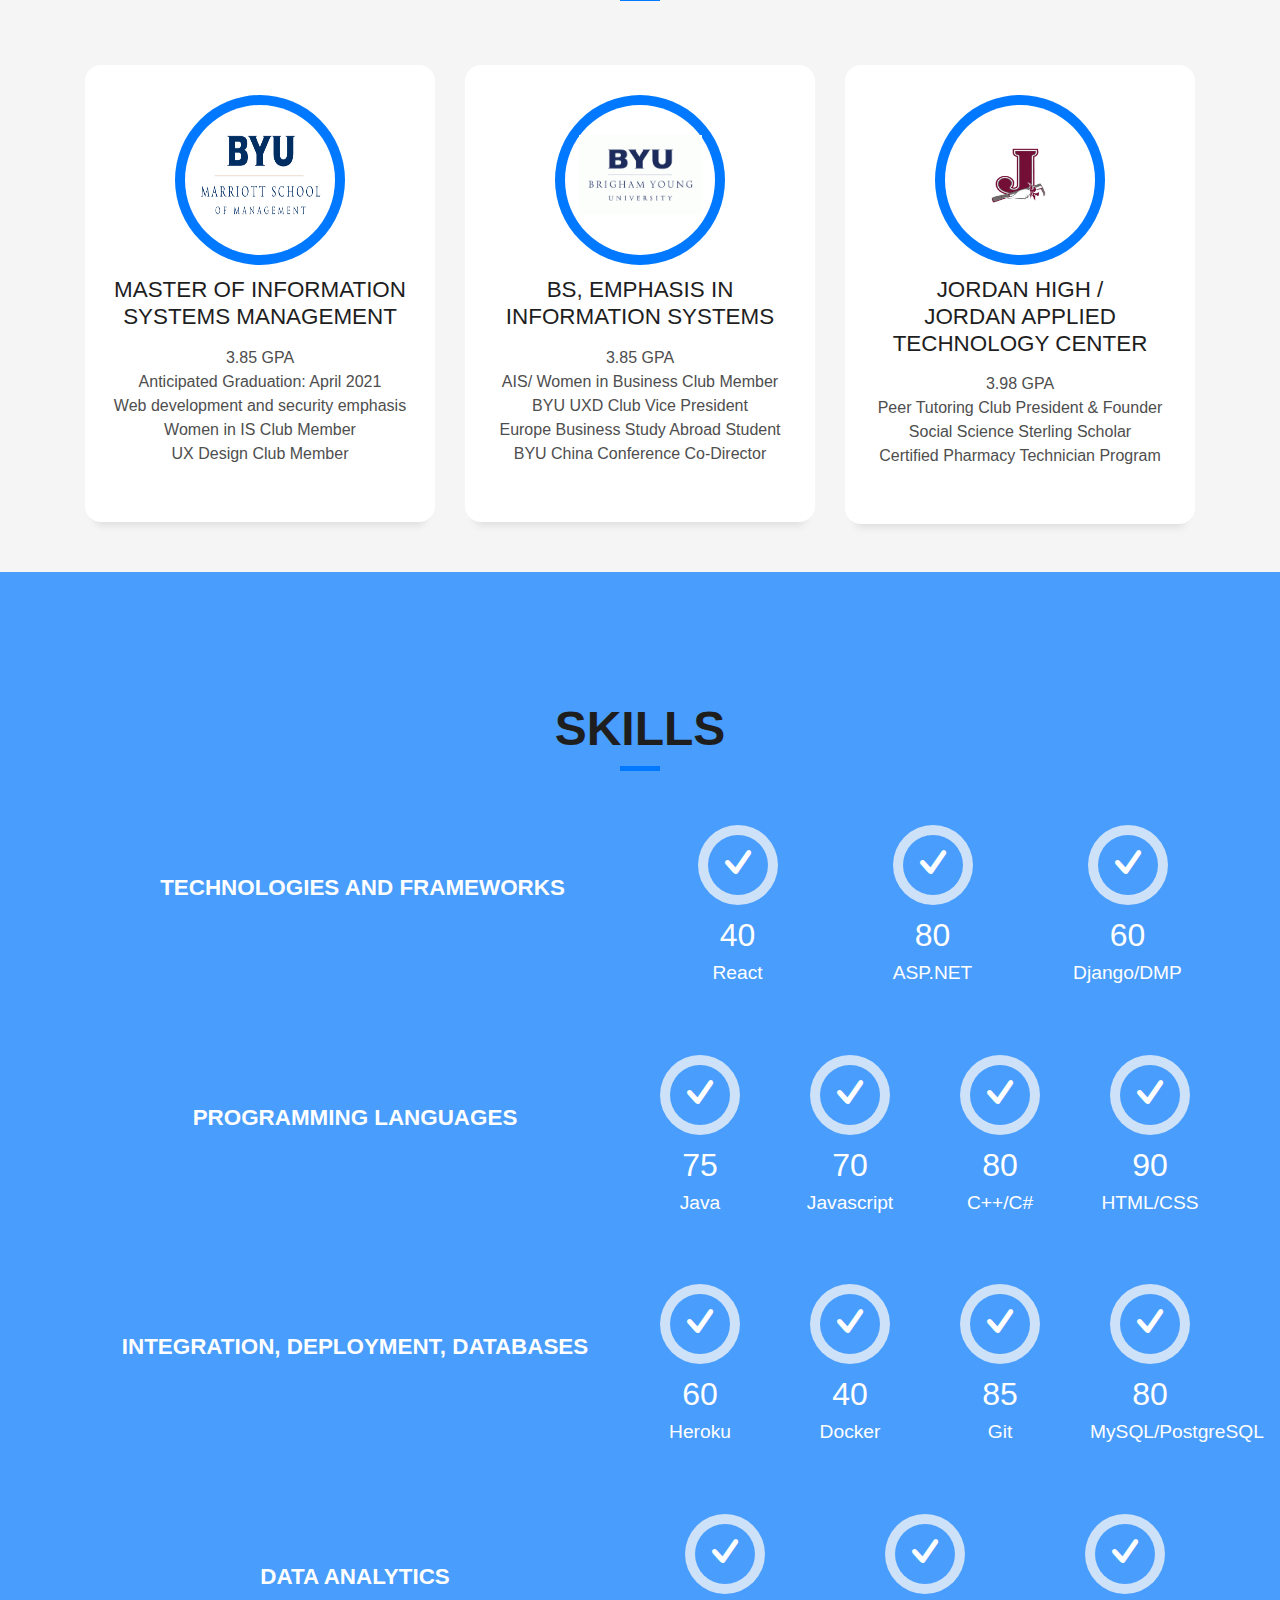
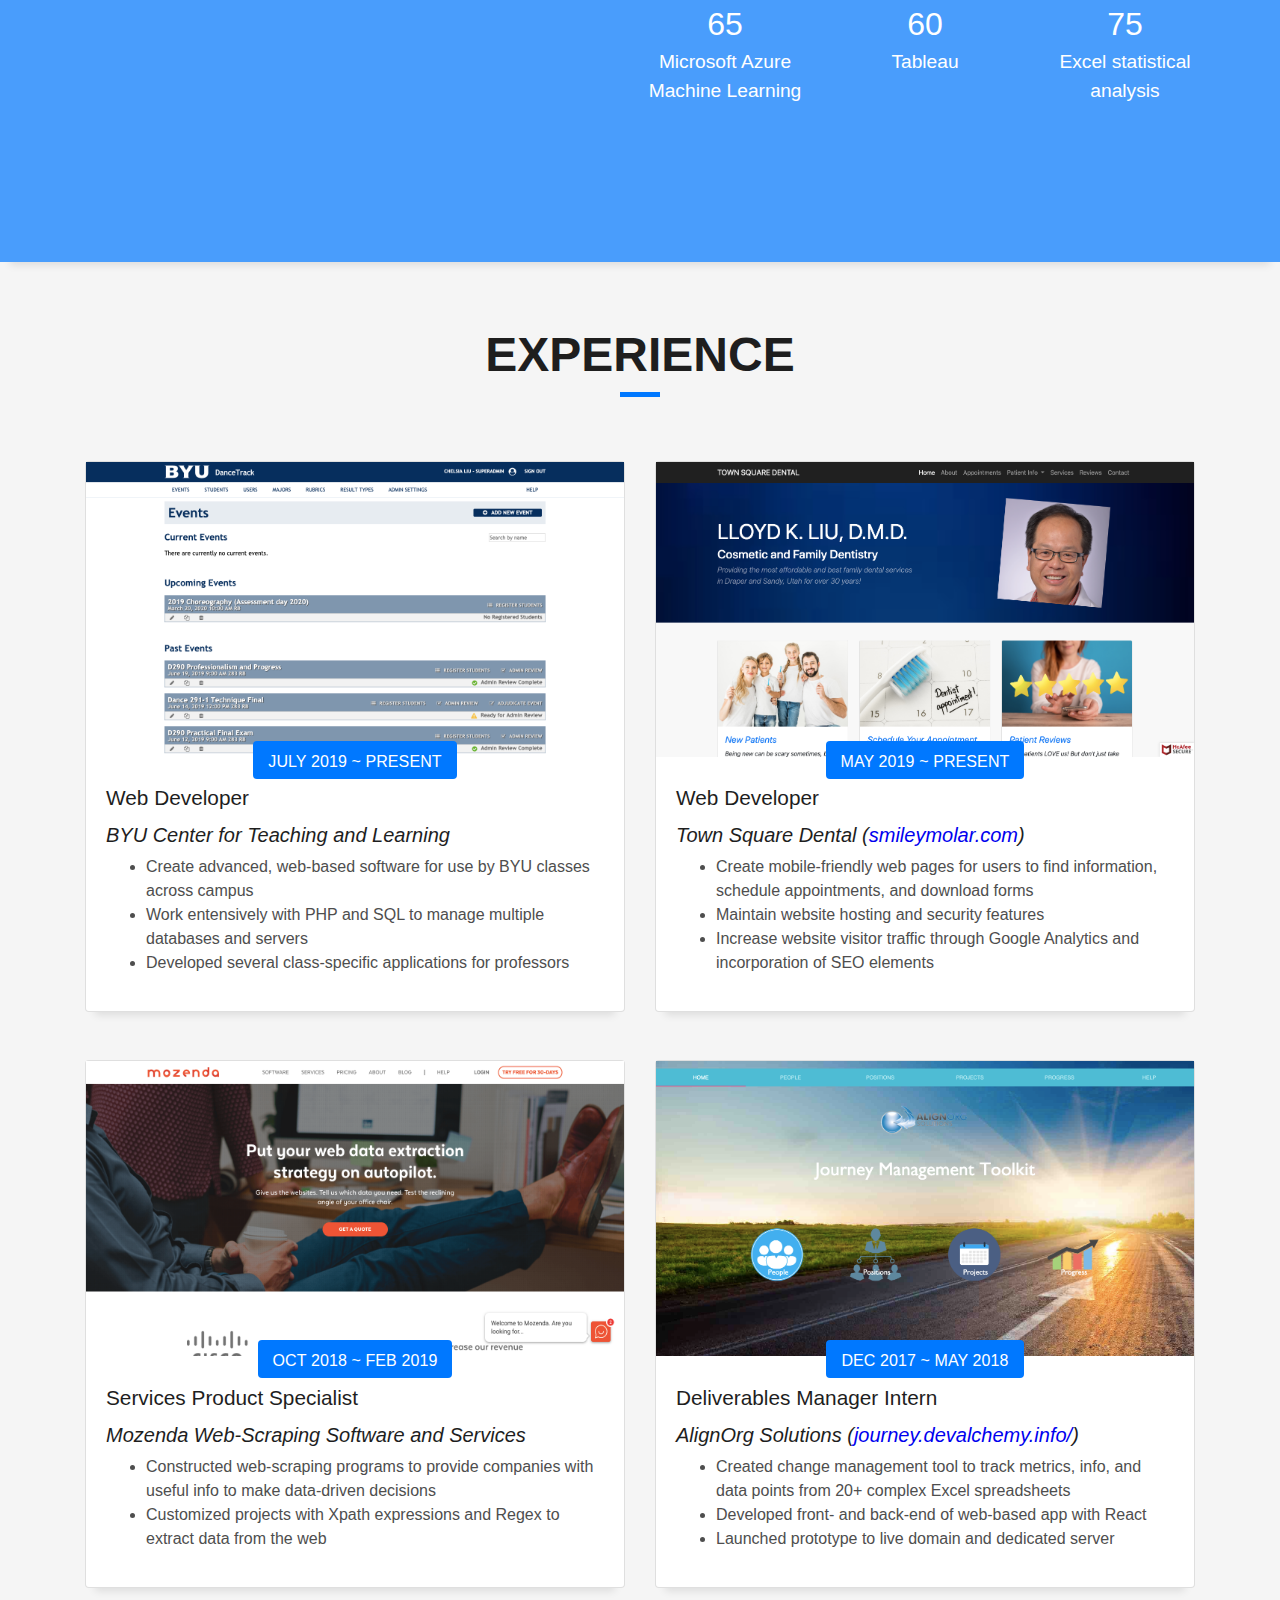
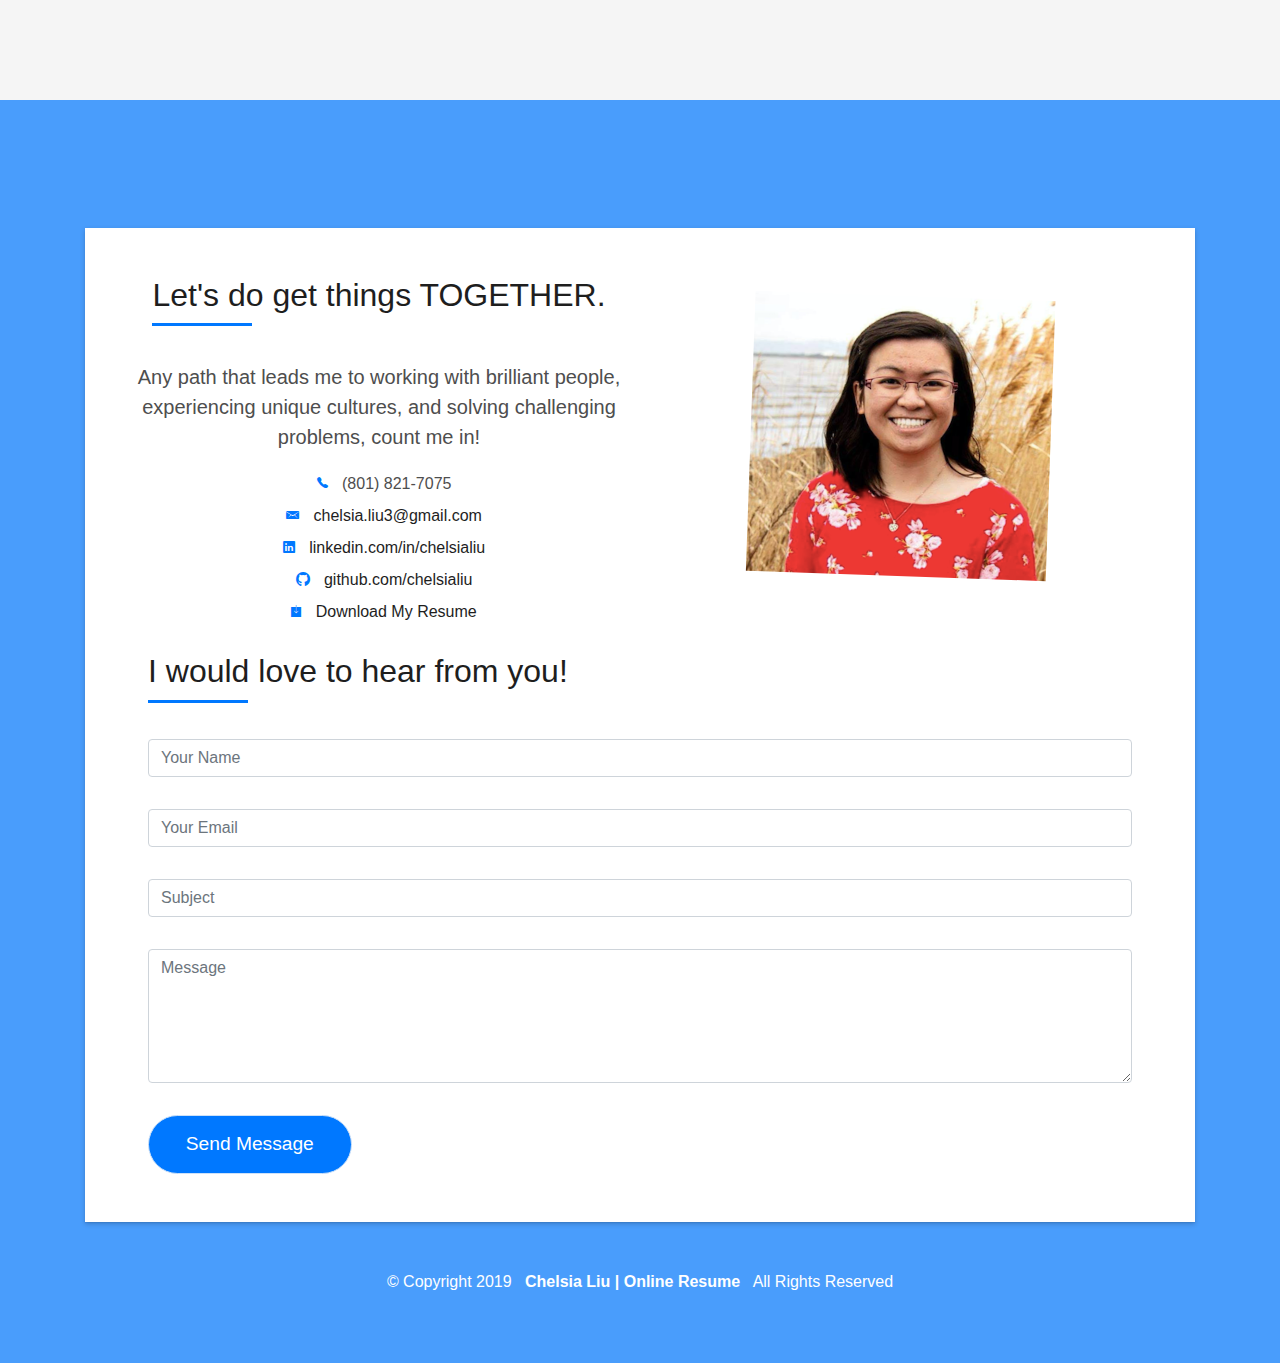
==== commit b547e5be: "Changed website icon to be original" ====
--- a/index.html
+++ b/index.html
@@ -8,7 +8,7 @@
   <meta content="" name="description">
 
   <!-- Favicons -->
-  <link href="img/favicon.png" rel="icon">
+<!--  <link href="img/favicon.png" rel="icon">-->
   <link href="img/apple-touch-icon.png" rel="apple-touch-icon">
 
   <!-- Bootstrap CSS File -->
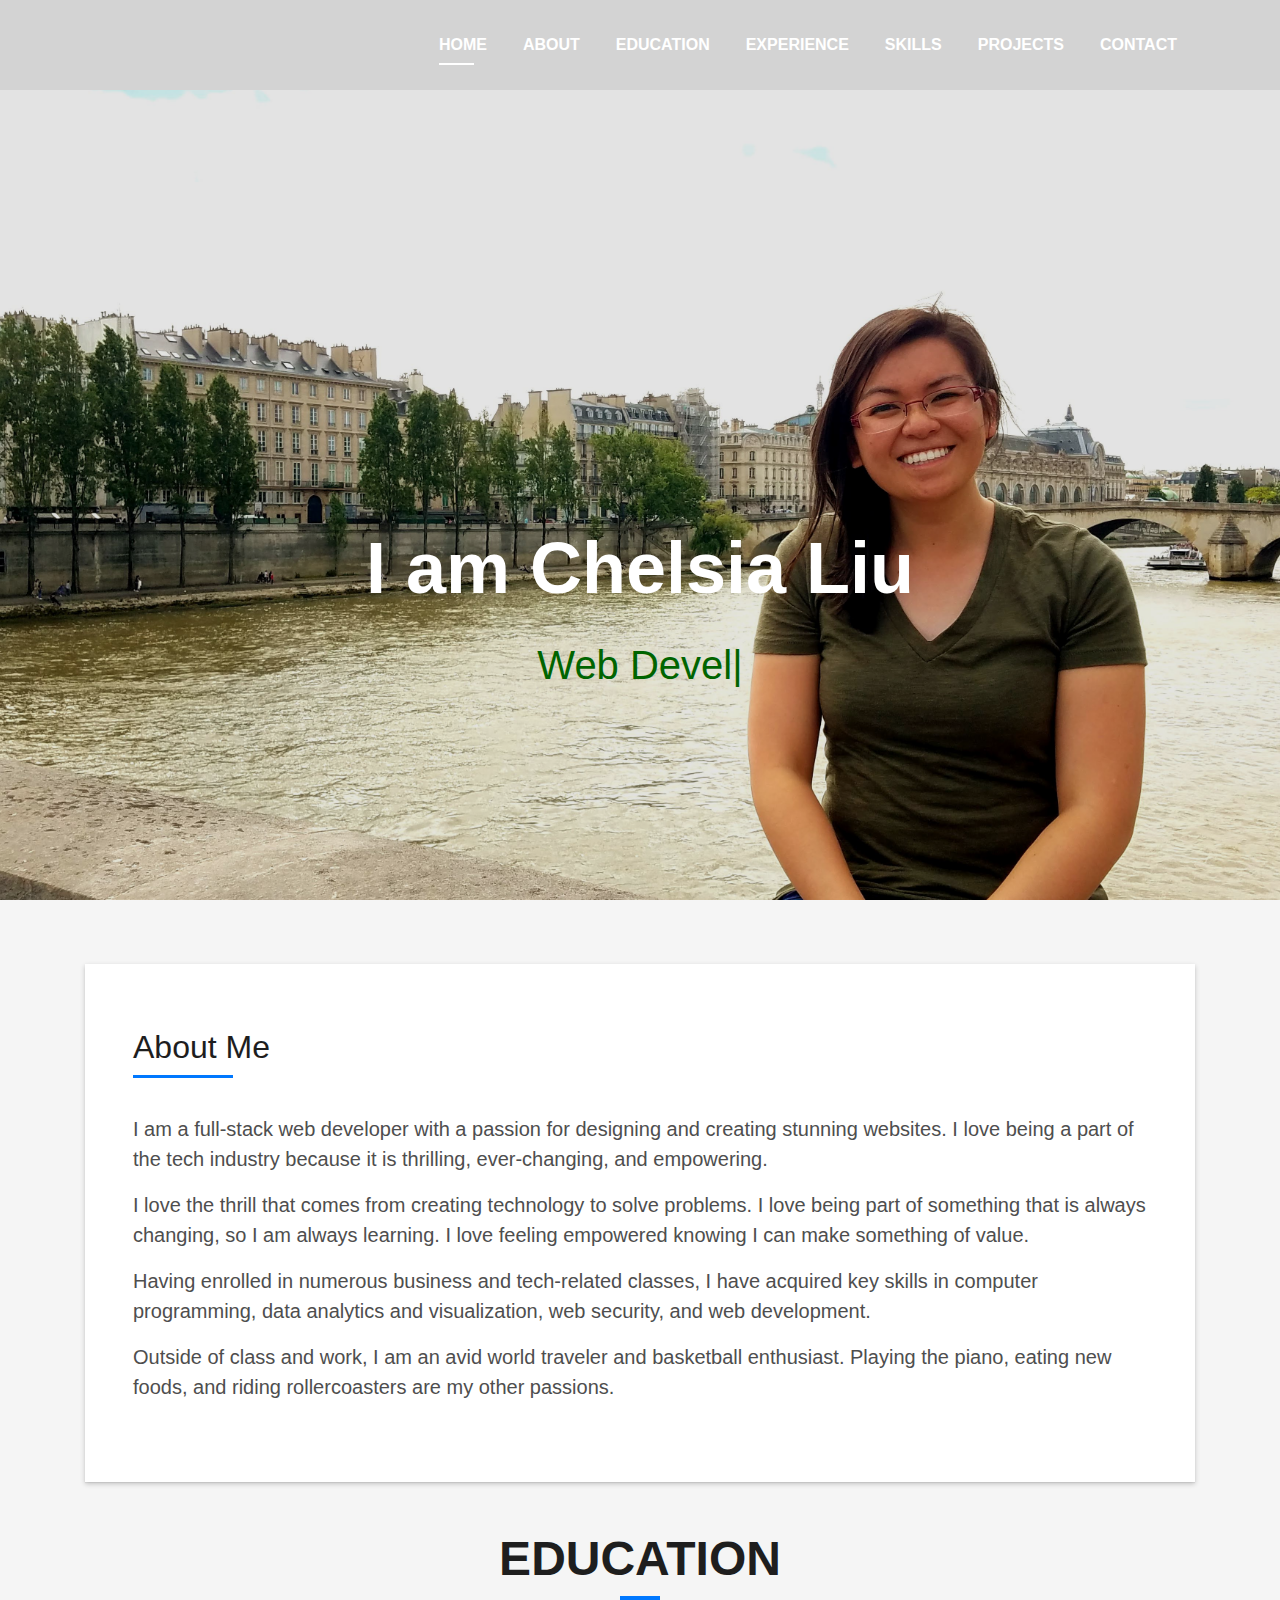
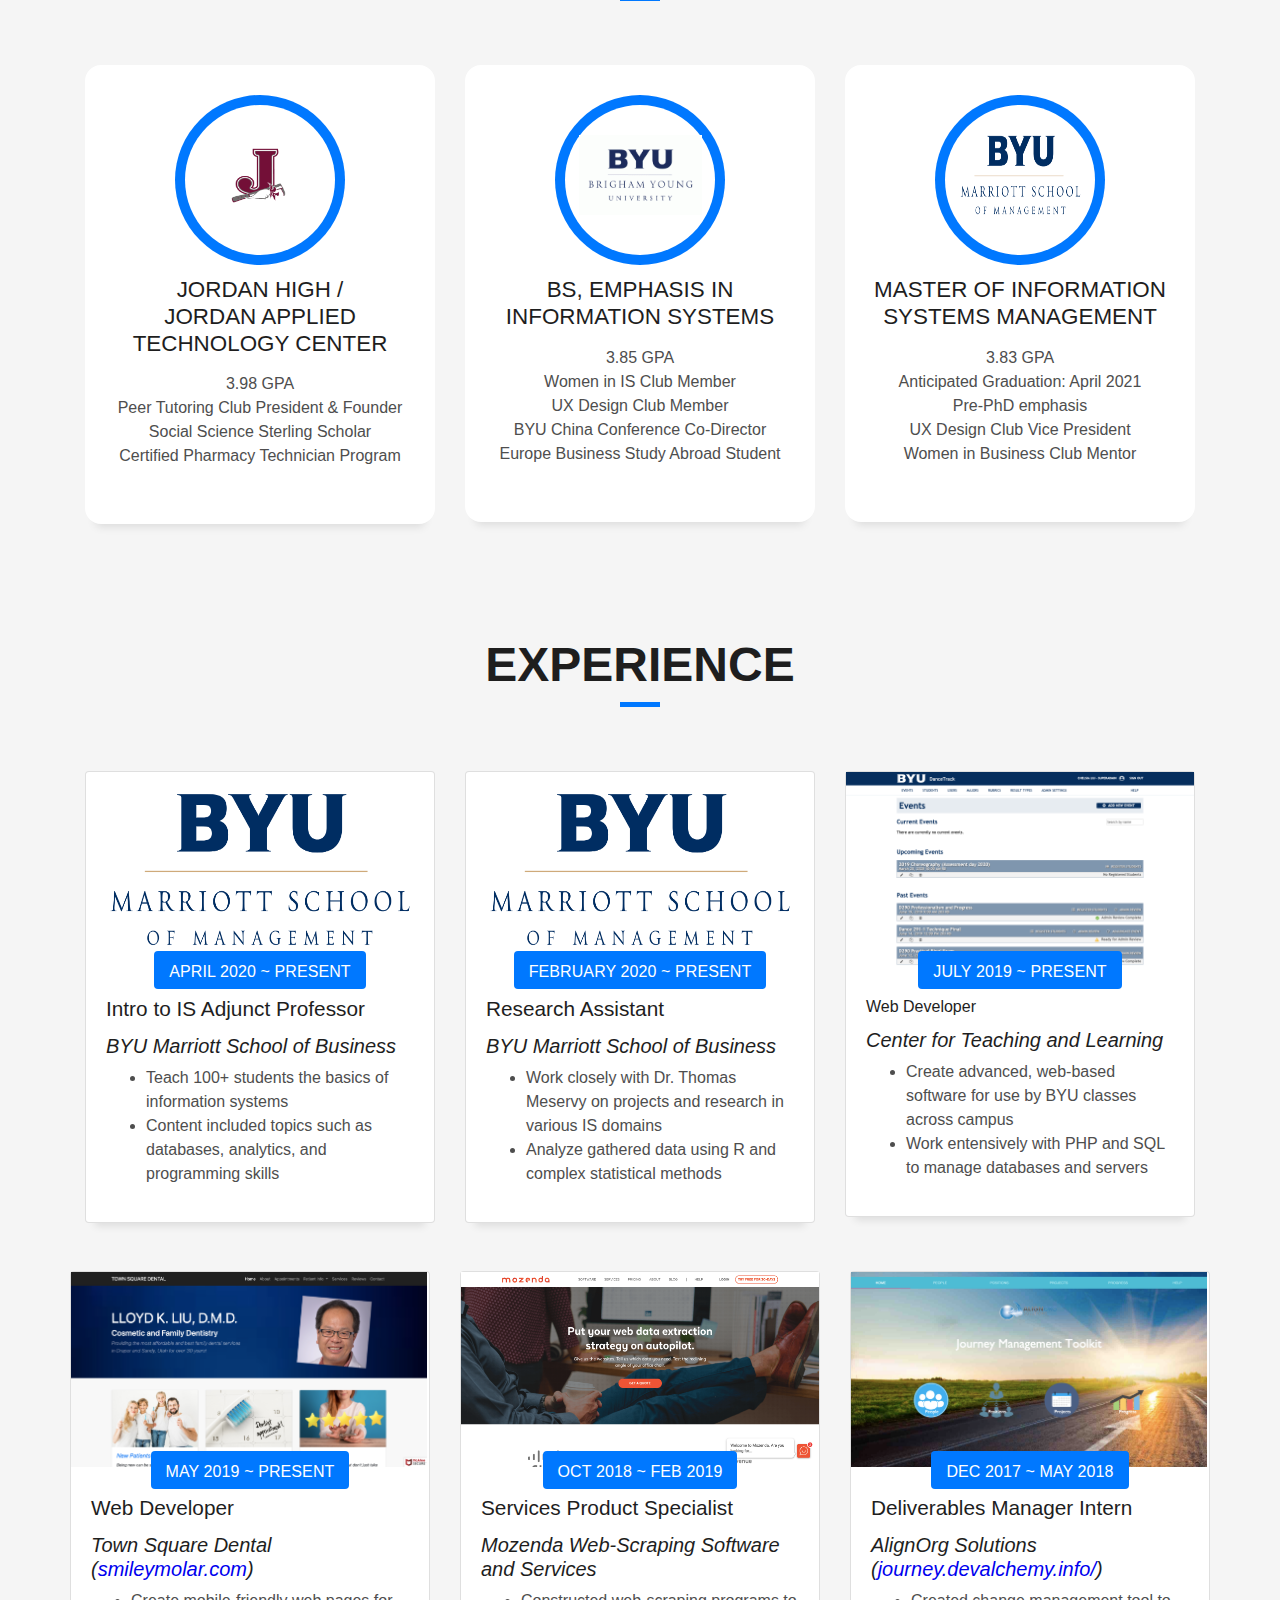
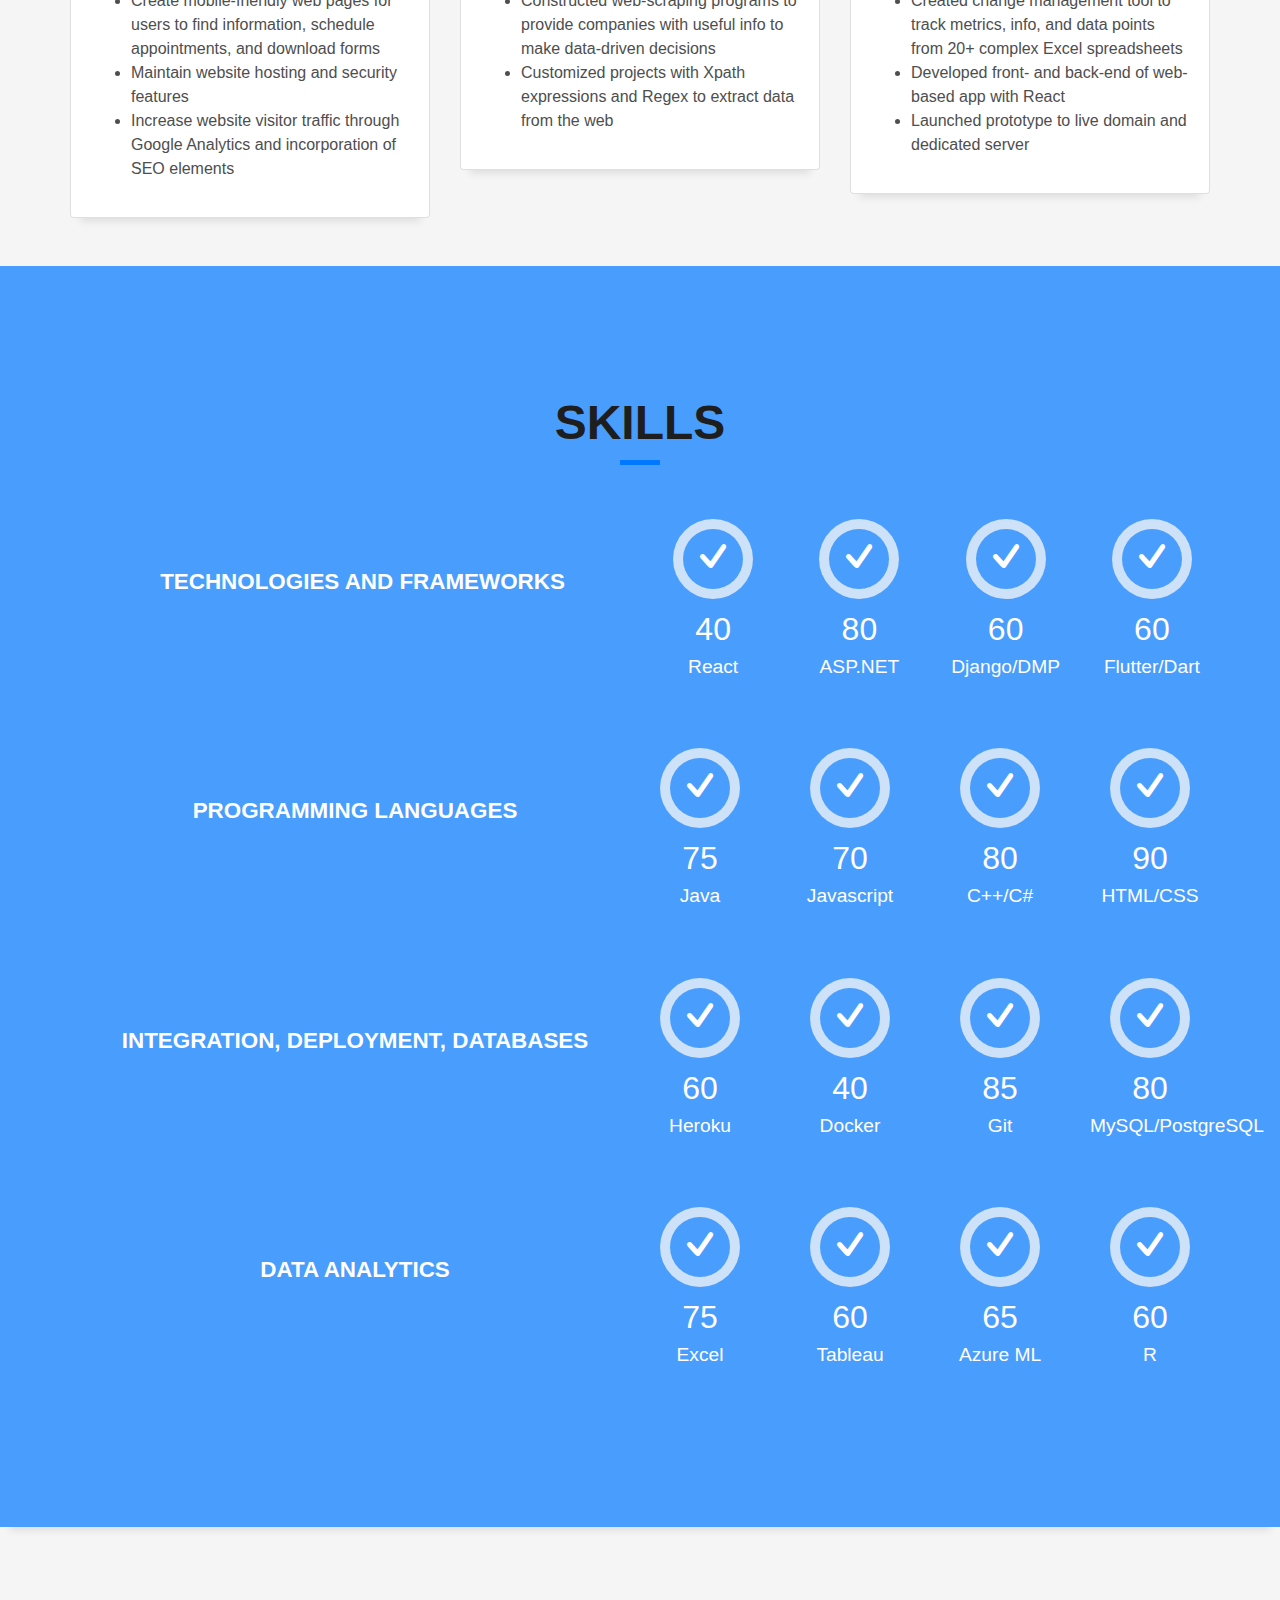
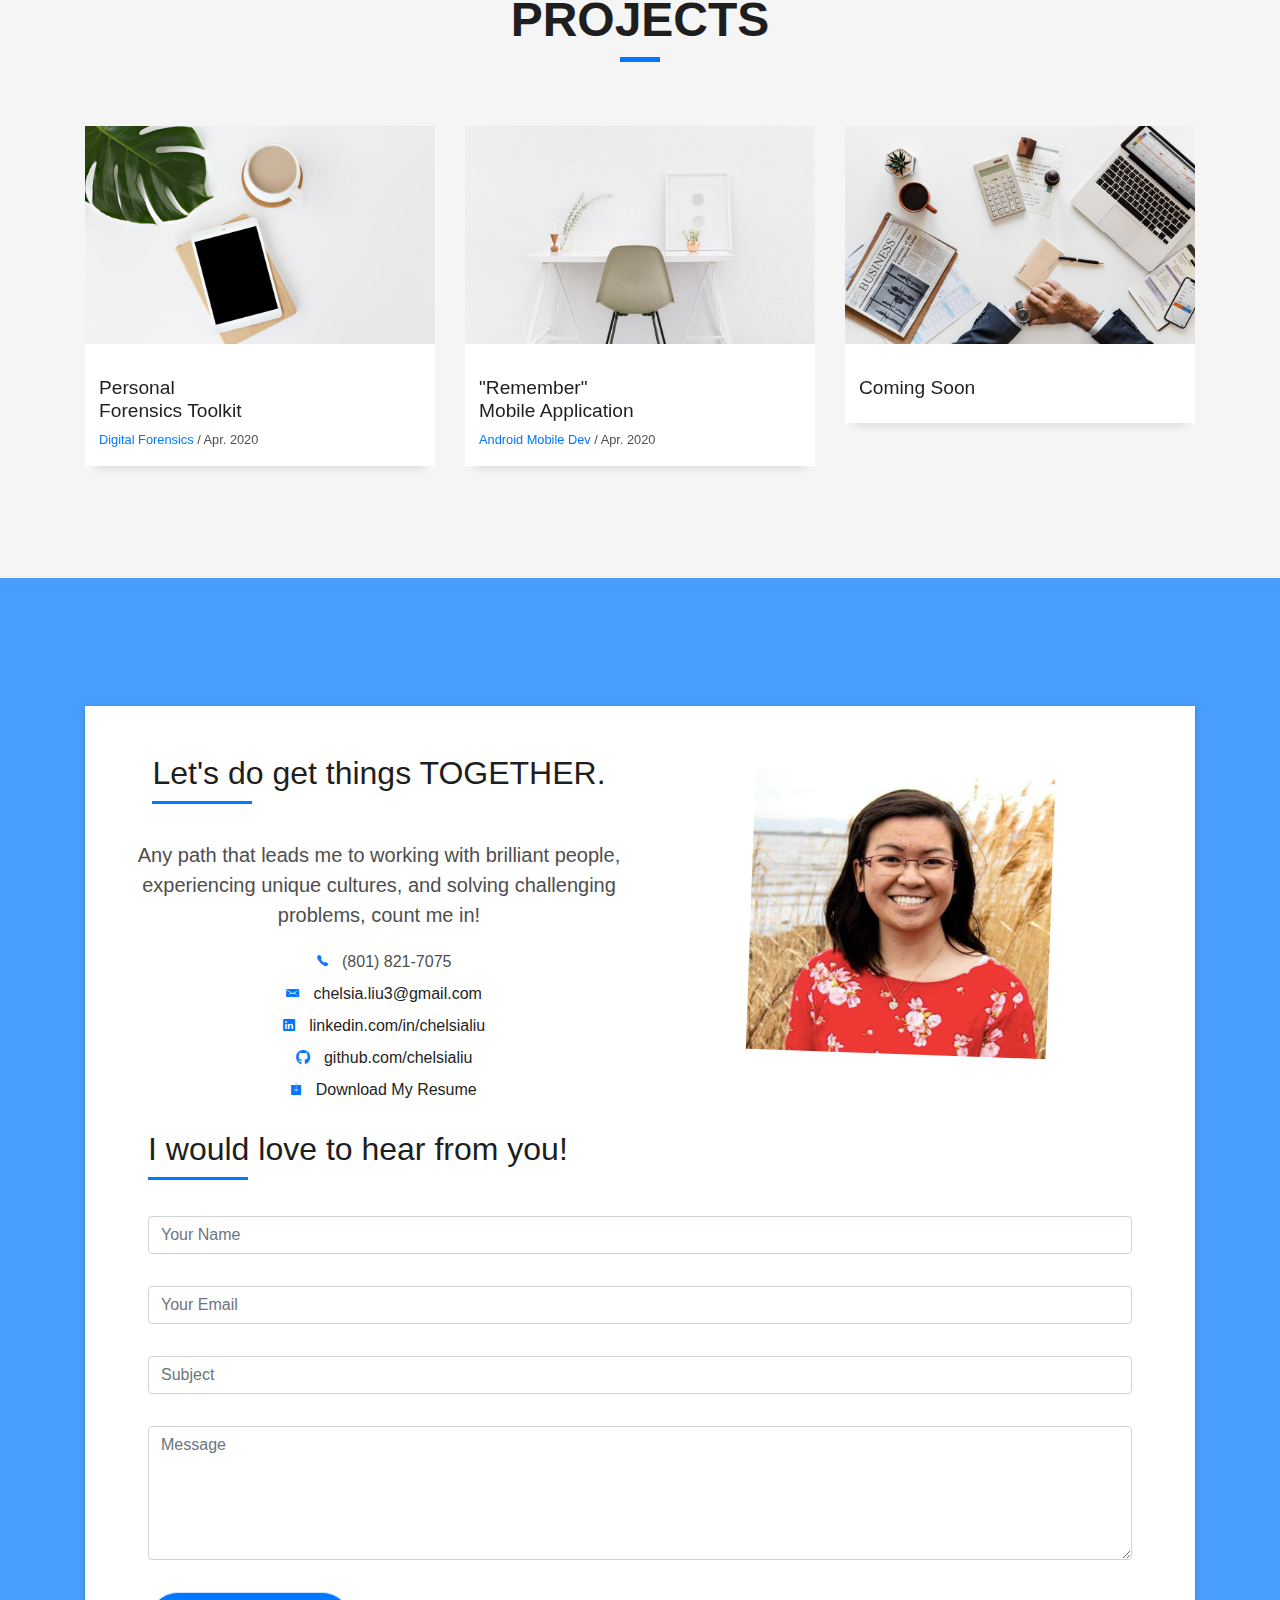
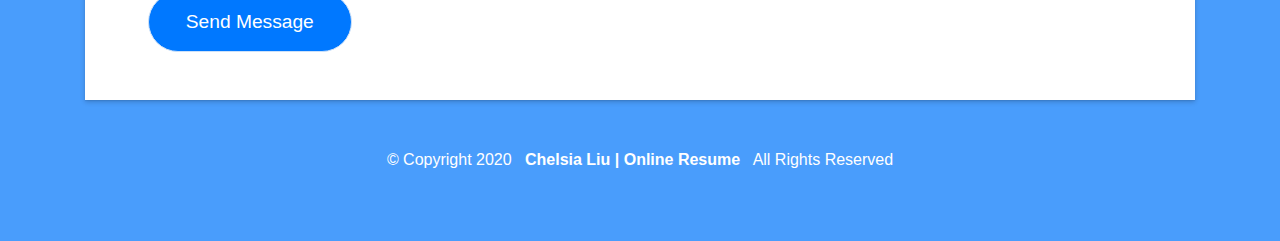
==== commit da6b497e: "Updated resume, new Projects section" ====
--- a/index.html
+++ b/index.html
@@ -1,5 +1,6 @@
 <!DOCTYPE html>
 <html lang="en">
+
 <head>
   <meta charset="utf-8">
   <title>Chelsia Liu | Online Resume</title>
@@ -8,7 +9,7 @@
   <meta content="" name="description">
 
   <!-- Favicons -->
-<!--  <link href="img/favicon.png" rel="icon">-->
+  <!--  <link href="img/favicon.png" rel="icon">-->
   <link href="img/apple-touch-icon.png" rel="apple-touch-icon">
 
   <!-- Bootstrap CSS File -->
@@ -31,12 +32,12 @@
     License: https://bootstrapmade.com/license/
   ======================================================= -->
 </head>
+
 <body id="page-top">
 
-  <!--/ Nav Star /-->
+  <!--/ Navigation /-->
   <nav class="navbar navbar-b navbar-trans navbar-expand-md fixed-top" id="mainNav">
     <div class="container">
-<!--      <a class="navbar-brand js-scroll" href="#page-top">DevFolio</a>-->
       <button class="navbar-toggler collapsed" type="button" data-toggle="collapse" data-target="#navbarDefault"
         aria-controls="navbarDefault" aria-expanded="false" aria-label="Toggle navigation">
         <span></span>
@@ -55,10 +56,13 @@
             <a class="nav-link js-scroll" href="#education">Education</a>
           </li>
           <li class="nav-item">
+            <a class="nav-link js-scroll" href="#experience">Experience</a>
+          </li>
+          <li class="nav-item">
             <a class="nav-link js-scroll" href="#skills">Skills</a>
           </li>
           <li class="nav-item">
-            <a class="nav-link js-scroll" href="#experience">Experience</a>
+            <a class="nav-link js-scroll" href="#projects">Projects</a>
           </li>
           <li class="nav-item">
             <a class="nav-link js-scroll" href="#contact">Contact</a>
@@ -67,9 +71,8 @@
       </div>
     </div>
   </nav>
-  <!--/ Nav End /-->
-
-  <!--/ Intro Skew Star /-->
+
+  <!--/ Introduction /-->
   <div id="home" class="intro route bg-image" style="background-image: url(img/intro-background.jpg)">
     <div class="overlay-itro"></div>
     <div class="intro-content display-table">
@@ -77,15 +80,16 @@
         <div class="container">
           <br><br><br><br><br><br><br><br><br><br><br><br><br><br>
           <h1 class="intro-title mb-4">I am Chelsia Liu</h1>
-          <p class="intro-subtitle"><span class="text-slider-items">Web Developer, Full-stack Programmer, Information Systems Student,
-Avid Learner, World Traveler, Dedicated Foodie, Basketball Enthusiast
-</span><strong class="text-slider"></strong></p>
+          <p class="intro-subtitle"><span class="text-slider-items">Web Developer, Full-stack Programmer, Information
+              Systems Student,
+              Avid Learner, World Traveler, Dedicated Foodie, Basketball Enthusiast
+            </span><strong class="text-slider"></strong></p>
         </div>
       </div>
     </div>
   </div>
-  <!--/ Intro Skew End /-->
-
+
+  <!--/ ABOUT SECTION /-->
   <section id="about" class="about-mf sect-pt4 route">
     <div class="container">
       <div class="row">
@@ -100,16 +104,21 @@
                     </h5>
                   </div>
                   <p class="lead">
-                    I am a full-stack web developer with a passion for designing and creating stunning websites. I love being a part of the tech industry because it is thrilling, ever-changing, and empowering.
+                    I am a full-stack web developer with a passion for designing and creating stunning websites. I love
+                    being a part of the tech industry because it is thrilling, ever-changing, and empowering.
                   </p>
                   <p class="lead">
-                    I love the thrill that comes from creating technology to solve problems. I love being part of something that is always changing, so I am always learning. I love feeling empowered knowing I can make something of value.
+                    I love the thrill that comes from creating technology to solve problems. I love being part of
+                    something that is always changing, so I am always learning. I love feeling empowered knowing I can
+                    make something of value.
                   </p>
                   <p class="lead">
-                    Having enrolled in numerous business and tech-related classes, I have acquired key skills in computer programming, data analytics and visualization, web security, and web development.
+                    Having enrolled in numerous business and tech-related classes, I have acquired key skills in
+                    computer programming, data analytics and visualization, web security, and web development.
                   </p>
                   <p class="lead">
-                    Outside of class and work, I am an avid world traveler and basketball enthusiast. Playing the piano, eating new foods, and riding rollercoasters are my other passions.
+                    Outside of class and work, I am an avid world traveler and basketball enthusiast. Playing the piano,
+                    eating new foods, and riding rollercoasters are my other passions.
                   </p>
                 </div>
               </div>
@@ -120,7 +129,7 @@
     </div>
   </section>
 
-  <!--/ Section Education Star /-->
+  <!--/ EEDUCATION SECTION /-->
   <section id="education" class="education-mf route">
     <div class="container">
       <div class="row">
@@ -137,47 +146,9 @@
         <div class="col-md-4">
           <div class="education-box">
             <div class="education-ico">
-               <span class="ico-circle">
-                  <img class="education-logo" src="img/mism-logo.png">
-               </span>
-            </div>
-            <div class="education-content">
-              <h2 class="education-title">Master of Information Systems Management</h2>
-              <p class="education-description text-center">
-                3.85 GPA<br>
-                Anticipated Graduation: April 2021<br>
-                Web development and security emphasis<br>
-                Women in IS Club Member<br>
-                UX Design Club Member<br>
-              </p>
-            </div>
-          </div>
-        </div>
-        <div class="col-md-4">
-          <div class="education-box">
-            <div class="education-ico">
               <span class="ico-circle">
-                  <img class="education-logo" src="img/byu-logo.gif">
-               </span>
-            </div>
-            <div class="education-content">
-              <h2 class="education-title">BS, Emphasis in Information Systems</h2>
-              <p class="education-description text-center">
-                3.85 GPA<br>
-                AIS/ Women in Business Club Member<br>
-                BYU UXD Club Vice President<br>
-                Europe Business Study Abroad Student<br>
-                BYU China Conference Co-Director<br>
-              </p>
-            </div>
-          </div>
-        </div>
-        <div class="col-md-4">
-          <div class="education-box">
-            <div class="education-ico">
-              <span class="ico-circle">
-                  <img class="education-logo" src="img/jhs-logo.png">
-               </span>
+                <img class="education-logo" src="img/jhs-logo.png">
+              </span>
             </div>
             <div class="education-content">
               <h2 class="education-title">Jordan High / <br>Jordan Applied Technology Center</h2>
@@ -190,458 +161,49 @@
             </div>
           </div>
         </div>
+        <div class="col-md-4">
+          <div class="education-box">
+            <div class="education-ico">
+              <span class="ico-circle">
+                <img class="education-logo" src="img/byu-logo.gif">
+              </span>
+            </div>
+            <div class="education-content">
+              <h2 class="education-title">BS, Emphasis in Information Systems</h2>
+              <p class="education-description text-center">
+                3.85 GPA<br>
+                Women in IS Club Member<br>
+                UX Design Club Member<br>
+                BYU China Conference Co-Director<br>
+                Europe Business Study Abroad Student<br>
+              </p>
+            </div>
+          </div>
+        </div>
+        <div class="col-md-4">
+          <div class="education-box">
+            <div class="education-ico">
+              <span class="ico-circle">
+                <img class="education-logo" src="img/mism-logo.png">
+              </span>
+            </div>
+            <div class="education-content">
+              <h2 class="education-title">Master of Information Systems Management</h2>
+              <p class="education-description text-center">
+                3.83 GPA<br>
+                Anticipated Graduation: April 2021<br>
+                Pre-PhD emphasis<br>
+                UX Design Club Vice President<br>
+                Women in Business Club Mentor<br>
+              </p>
+            </div>
+          </div>
+        </div>
       </div>
     </div>
   </section>
-  <!--/ Section Education End /-->
-  
-<!--/ Section Skills Star /-->
-  <section id="skills" class="skills-mf route">
-   <div class="section-counter paralax-mf bg-image" style="background-image: url(img/counters-bg.jpg)">
-    <div class="overlay-mf"></div>
-    <div class="container">
-      <div class="row">
-        <div class="col-sm-12">
-          <div class="title-box text-center">
-            <h3 class="title-a">
-              Skills
-            </h3>
-            <div class="line-mf"></div>
-          </div>
-        </div>
-      </div>
-    <div class="row">
-        <div class="columnSkills col-sm-12"> 
-            <div class="title-box text-center">
-                <h3 class="title-b">Technologies and Frameworks</h3>
-            </div>
-        </div>
-        <div class="columnSkills">
-           <div class="row">
-            <div class="col-sm-3 col-lg-4">
-              <div class="counter-box counter-box pt-4 pt-md-0">
-                <div class="counter-ico">
-                  <span class="ico-circle"><i class="ion-checkmark-round"></i></span>
-                </div>
-                <div class="counter-num">
-                  <p class="counter">40</p>
-                  <span class="counter-text">React</span>
-                </div>
-              </div>
-            </div>
-            <div class="col-sm-3 col-lg-4">
-              <div class="counter-box pt-4 pt-md-0">
-                <div class="counter-ico">
-                  <span class="ico-circle"><i class="ion-checkmark-round"></i></span>
-                </div>
-                <div class="counter-num">
-                  <p class="counter">80</p>
-                  <span class="counter-text">ASP.NET</span>
-                </div>
-              </div>
-            </div>
-            <div class="col-sm-3 col-lg-4">
-              <div class="counter-box pt-4 pt-md-0">
-                <div class="counter-ico">
-                  <span class="ico-circle"><i class="ion-checkmark-round"></i></span>
-                </div>
-                <div class="counter-num">
-                  <p class="counter">60</p>
-                  <span class="counter-text">Django/DMP</span>
-                </div>
-              </div>
-            </div>
-          </div> 
-        </div>
-      </div>
-      <br><br>
-    <!--      End of Tech & Framework Row Section-->
-     
-    <div class="row">
-        <div class="columnSkills">
-            <div class="col-sm-12"> 
-                <div class="title-box text-center">
-                    <h3 class="title-b">Programming Languages</h3>
-                </div>
-            </div>
-        </div> 
-        <div class="columnSkills">
-            <div class="row">
-                <div class="col-sm-3 col-md-3">
-                    <div class="counter-box counter-box pt-4 pt-md-0">
-                        <div class="counter-ico">
-                            <span class="ico-circle"><i class="ion-checkmark-round"></i></span>
-                        </div>
-                        <div class="counter-num">
-                             <p class="counter">75</p>
-                        <span class="counter-text">Java</span>
-                        </div>
-                    </div>
-                </div>
-                <div class="col-sm-3 col-md-3">
-                    <div class="counter-box pt-4 pt-md-0">
-                        <div class="counter-ico">
-                            <span class="ico-circle"><i class="ion-checkmark-round"></i></span>
-                        </div>
-                        <div class="counter-num">
-                            <p class="counter">70</p>
-                            <span class="counter-text">Javascript</span>
-                        </div>
-                    </div>
-                </div>
-                <div class="col-sm-3 col-md-3">
-                    <div class="counter-box pt-4 pt-md-0">
-                        <div class="counter-ico">
-                            <span class="ico-circle"><i class="ion-checkmark-round"></i></span>
-                        </div>
-                        <div class="counter-num">
-                            <p class="counter">80</p>
-                            <span class="counter-text">C++/C#</span>
-                        </div>
-                    </div>
-                </div>
-                <div class="col-sm-3 col-md-3">
-                    <div class="counter-box pt-4 pt-md-0">
-                        <div class="counter-ico">
-                            <span class="ico-circle"><i class="ion-checkmark-round"></i></span>
-                        </div>
-                        <div class="counter-num">
-                            <p class="counter">90</p>
-                            <span class="counter-text">HTML/CSS</span>
-                        </div>
-                    </div>
-                </div>
-            </div> 
-        </div>
-    </div>
-    <br><br>
-<!--      End of Programming Languages Row Section-->
-    
-     <div class="row">
-        <div class="columnSkills">
-            <div class="col-sm-12"> 
-                <div class="title-box text-center">
-                    <h3 class="title-b">Integration, Deployment, Databases</h3>
-                </div>
-            </div>
-        </div> 
-        <div class="columnSkills">
-            <div class="row">
-                <div class="col-sm-3 col-md-3">
-                    <div class="counter-box counter-box pt-4 pt-md-0">
-                        <div class="counter-ico">
-                            <span class="ico-circle"><i class="ion-checkmark-round"></i></span>
-                        </div>
-                        <div class="counter-num">
-                             <p class="counter">60</p>
-                        <span class="counter-text">Heroku</span>
-                        </div>
-                    </div>
-                </div>
-                <div class="col-sm-3 col-md-3">
-                    <div class="counter-box pt-4 pt-md-0">
-                        <div class="counter-ico">
-                            <span class="ico-circle"><i class="ion-checkmark-round"></i></span>
-                        </div>
-                        <div class="counter-num">
-                            <p class="counter">40</p>
-                            <span class="counter-text">Docker</span>
-                        </div>
-                    </div>
-                </div>
-                <div class="col-sm-3 col-md-3">
-                    <div class="counter-box pt-4 pt-md-0">
-                        <div class="counter-ico">
-                            <span class="ico-circle"><i class="ion-checkmark-round"></i></span>
-                        </div>
-                        <div class="counter-num">
-                            <p class="counter">85</p>
-                            <span class="counter-text">Git</span>
-                        </div>
-                    </div>
-                </div>
-                <div class="col-sm-3 col-md-3">
-                    <div class="counter-box pt-4 pt-md-0">
-                        <div class="counter-ico">
-                            <span class="ico-circle"><i class="ion-checkmark-round"></i></span>
-                        </div>
-                        <div class="counter-num">
-                            <p class="counter">80</p>
-                            <span class="counter-text">MySQL/PostgreSQL</span>
-                        </div>
-                    </div>
-                </div>
-            </div> 
-        </div>
-    </div>
-    <br><br>
-    <!--      End of DB, Integration, & Deployment Row Section-->
-     
-     <div class="row">
-        <div class="columnSkills">
-            <div class="col-sm-12"> 
-                <div class="title-box text-center">
-                    <h3 class="title-b">Data Analytics</h3>
-                </div>
-            </div>
-        </div> 
-         <div class="columnSkills">
-           <div class="row">
-            <div class="col-sm-3 col-lg-4">
-              <div class="counter-box counter-box pt-4 pt-md-0">
-                <div class="counter-ico">
-                  <span class="ico-circle"><i class="ion-checkmark-round"></i></span>
-                </div>
-                <div class="counter-num">
-                 <div>
-                     <p class="counter">65</p>
-                 </div>
-                  <span class="counter-text">Microsoft Azure Machine Learning</span>
-                </div>
-              </div>
-            </div>
-            <div class="col-sm-3 col-lg-4">
-              <div class="counter-box pt-4 pt-md-0">
-                <div class="counter-ico">
-                  <span class="ico-circle"><i class="ion-checkmark-round"></i></span>
-                </div>
-                <div class="counter-num">
-                  <p class="counter">60</p>
-                  <span class="counter-text">Tableau</span>
-                </div>
-              </div>
-            </div>
-            <div class="col-sm-3 col-lg-4">
-              <div class="counter-box pt-4 pt-md-0">
-                <div class="counter-ico">
-                  <span class="ico-circle"><i class="ion-checkmark-round"></i></span>
-                </div>
-                <div class="counter-num">
-                  <p class="counter">75</p>
-                  <span class="counter-text">Excel statistical analysis</span>
-                </div>
-              </div>
-            </div>
-          </div> 
-        </div>
-    </div>
-    <!--      End of DB, Integration, & Deployment Section Row-->
-      
-    </div>
-  </div>
-</section>
-
-  <!--/ Section Skills Star /-->
-<!--
-  <section id="work" class="portfolio-mf sect-pt4 route">
-    <div class="container">
-      <div class="row">
-        <div class="col-sm-12">
-          <div class="title-box text-center">
-            <h3 class="title-a">
-              Portfolio
-            </h3>
-            <p class="subtitle-a">
-              Lorem ipsum, dolor sit amet consectetur adipisicing elit.
-            </p>
-            <div class="line-mf"></div>
-          </div>
-        </div>
-      </div>
-      <div class="row">
-        <div class="col-md-4">
-          <div class="work-box">
-            <a href="img/work-1.jpg" data-lightbox="gallery-mf">
-              <div class="work-img">
-                <img src="img/work-1.jpg" alt="" class="img-fluid">
-              </div>
-              <div class="work-content">
-                <div class="row">
-                  <div class="col-sm-8">
-                    <h2 class="w-title">Lorem impsum dolor</h2>
-                    <div class="w-more">
-                      <span class="w-ctegory">Web Design</span> / <span class="w-date">18 Sep. 2018</span>
-                    </div>
-                  </div>
-                  <div class="col-sm-4">
-                    <div class="w-like">
-                      <span class="ion-ios-plus-outline"></span>
-                    </div>
-                  </div>
-                </div>
-              </div>
-            </a>
-          </div>
-        </div>
-        <div class="col-md-4">
-          <div class="work-box">
-            <a href="img/work-2.jpg" data-lightbox="gallery-mf">
-              <div class="work-img">
-                <img src="img/work-2.jpg" alt="" class="img-fluid">
-              </div>
-              <div class="work-content">
-                <div class="row">
-                  <div class="col-sm-8">
-                    <h2 class="w-title">Loreda Cuno Nere</h2>
-                    <div class="w-more">
-                      <span class="w-ctegory">Web Design</span> / <span class="w-date">18 Sep. 2018</span>
-                    </div>
-                  </div>
-                  <div class="col-sm-4">
-                    <div class="w-like">
-                      <span class="ion-ios-plus-outline"></span>
-                    </div>
-                  </div>
-                </div>
-              </div>
-            </a>
-          </div>
-        </div>
-        <div class="col-md-4">
-          <div class="work-box">
-            <a href="img/work-3.jpg" data-lightbox="gallery-mf">
-              <div class="work-img">
-                <img src="img/work-3.jpg" alt="" class="img-fluid">
-              </div>
-              <div class="work-content">
-                <div class="row">
-                  <div class="col-sm-8">
-                    <h2 class="w-title">Mavrito Lana Dere</h2>
-                    <div class="w-more">
-                      <span class="w-ctegory">Web Design</span> / <span class="w-date">18 Sep. 2018</span>
-                    </div>
-                  </div>
-                  <div class="col-sm-4">
-                    <div class="w-like">
-                      <span class="ion-ios-plus-outline"></span>
-                    </div>
-                  </div>
-                </div>
-              </div>
-            </a>
-          </div>
-        </div>
-        <div class="col-md-4">
-          <div class="work-box">
-            <a href="img/work-4.jpg" data-lightbox="gallery-mf">
-              <div class="work-img">
-                <img src="img/work-4.jpg" alt="" class="img-fluid">
-              </div>
-              <div class="work-content">
-                <div class="row">
-                  <div class="col-sm-8">
-                    <h2 class="w-title">Bindo Laro Cado</h2>
-                    <div class="w-more">
-                      <span class="w-ctegory">Web Design</span> / <span class="w-date">18 Sep. 2018</span>
-                    </div>
-                  </div>
-                  <div class="col-sm-4">
-                    <div class="w-like">
-                      <span class="ion-ios-plus-outline"></span>
-                    </div>
-                  </div>
-                </div>
-              </div>
-            </a>
-          </div>
-        </div>
-        <div class="col-md-4">
-          <div class="work-box">
-            <a href="img/work-5.jpg" data-lightbox="gallery-mf">
-              <div class="work-img">
-                <img src="img/work-5.jpg" alt="" class="img-fluid">
-              </div>
-              <div class="work-content">
-                <div class="row">
-                  <div class="col-sm-8">
-                    <h2 class="w-title">Studio Lena Mado</h2>
-                    <div class="w-more">
-                      <span class="w-ctegory">Web Design</span> / <span class="w-date">18 Sep. 2018</span>
-                    </div>
-                  </div>
-                  <div class="col-sm-4">
-                    <div class="w-like">
-                      <span class="ion-ios-plus-outline"></span>
-                    </div>
-                  </div>
-                </div>
-              </div>
-            </a>
-          </div>
-        </div>
-        <div class="col-md-4">
-          <div class="work-box">
-            <a href="img/work-6.jpg" data-lightbox="gallery-mf">
-              <div class="work-img">
-                <img src="img/work-6.jpg" alt="" class="img-fluid">
-              </div>
-              <div class="work-content">
-                <div class="row">
-                  <div class="col-sm-8">
-                    <h2 class="w-title">Studio Big Bang</h2>
-                    <div class="w-more">
-                      <span class="w-ctegory">Web Design</span> / <span class="w-date">18 Sep. 2017</span>
-                    </div>
-                  </div>
-                  <div class="col-sm-4">
-                    <div class="w-like">
-                      <span class="ion-ios-plus-outline"></span>
-                    </div>
-                  </div>
-                </div>
-              </div>
-            </a>
-          </div>
-        </div>
-        
-      </div>
-    </div>
-  </section>
--->
-  <!--/ Section Portfolio End /-->
-
-  <!--/ Section Testimonials Star /-->
-<!--
-  <div class="testimonials paralax-mf bg-image" style="background-image: url(img/overlay-bg.jpg)">
-    <div class="overlay-mf"></div>
-    <div class="container">
-      <div class="row">
-        <div class="col-md-12">
-          <div id="testimonial-mf" class="owl-carousel owl-theme">
-            <div class="testimonial-box">
-              <div class="author-test">
-                <img src="img/testimonial-2.jpg" alt="" class="rounded-circle b-shadow-a">
-                <span class="author">Xavi Alonso</span>
-              </div>
-              <div class="content-test">
-                <p class="description lead">
-                  Curabitur arcu erat, accumsan id imperdiet et, porttitor at sem. Lorem ipsum dolor sit amet,
-                  consectetur adipiscing elit.
-                </p>
-                <span class="comit"><i class="fa fa-quote-right"></i></span>
-              </div>
-            </div>
-            <div class="testimonial-box">
-              <div class="author-test">
-                <img src="img/testimonial-4.jpg" alt="" class="rounded-circle b-shadow-a">
-                <span class="author">Marta Socrate</span>
-              </div>
-              <div class="content-test">
-                <p class="description lead">
-                  Curabitur arcu erat, accumsan id imperdiet et, porttitor at sem. Lorem ipsum dolor sit amet,
-                  consectetur adipiscing elit.
-                </p>
-                <span class="comit"><i class="fa fa-quote-right"></i></span>
-              </div>
-            </div>
-          </div>
-        </div>
-      </div>
-    </div>
-  </div>
--->
-
-  <!--/ Section Experience Star /-->
+
+  <!--/ EXPERIENCE SECTION /-->
   <section id="experience" class="blog-mf sect-pt4 route">
     <div class="container">
       <div class="row">
@@ -655,9 +217,50 @@
         </div>
       </div>
       <div class="row">
-       <div class="col-md-6">
+        <div class="col-md-4">
           <div class="card card-blog">
-            <div class="card-img"><img src="img/byu-ctl.png" alt="BYU Dance Track Website" class="img-fluid" style="height: 295px;">
+            <div class="card-img"><img src="img/mism-logo.png" alt="BYU Marriott School of Business" class="img-fluid"
+                style="height: 195px; padding: 20px;">
+            </div>
+            <div class="card-body">
+              <div class="card-category-box">
+                <div class="card-category">
+                  <h6 class="category">April 2020 ~ Present</h6>
+                </div>
+              </div>
+              <h3 class="card-title">Intro to IS Adjunct Professor</h3>
+              <h5 class="experience-company-title">BYU Marriott School of Business</h5>
+              <ul>
+                <li>Teach 100+ students the basics of information systems</li>
+                <li>Content included topics such as databases, analytics, and programming skills</li>
+              </ul>
+            </div>
+          </div>
+        </div>
+        <div class="col-md-4">
+          <div class="card card-blog">
+            <div class="card-img"><img src="img/mism-logo.png" alt="BYU Marriott School of Business" class="img-fluid"
+                style="height: 195px; padding: 20px;"></a>
+            </div>
+            <div class="card-body">
+              <div class="card-category-box">
+                <div class="card-category">
+                  <h6 class="category">February 2020 ~ Present</h6>
+                </div>
+              </div>
+              <h3 class="card-title">Research Assistant</h3>
+              <h5 class="experience-company-title">BYU Marriott School of Business</h5>
+              <ul>
+                <li>Work closely with Dr. Thomas Meservy on projects and research in various IS domains</li>
+                <li>Analyze gathered data using R and complex statistical methods</li>
+              </ul>
+            </div>
+          </div>
+        </div>
+        <div class="col-md-4">
+          <div class="card card-blog">
+            <div class="card-img"><img src="img/byu-ctl.png" alt="BYU Dance Track Website" class="img-fluid"
+                style="height: 195px;">
             </div>
             <div class="card-body">
               <div class="card-category-box">
@@ -665,137 +268,481 @@
                   <h6 class="category">July 2019 ~ Present</h6>
                 </div>
               </div>
-              <h3 class="card-title">Web Developer</h3>
-              <h5 class="experience-company-title">BYU Center for Teaching and Learning</h5>
-<!--                <p class="card-description"></p>-->
-               <ul>
-                   <li>Create advanced, web-based software for use by BYU classes across campus</li>
-                   <li>Work entensively with PHP and SQL to manage multiple databases and servers</li>
-                   <li>Developed several class-specific applications for professors</li>
-               </ul>
-            </div>
-<!--
-            <div class="card-footer">
-              <div class="post-author">
-                <a href="#">
-                  <img src="img/testimonial-2.jpg" alt="" class="avatar rounded-circle">
-                  <span class="author">Morgan Freeman</span>
-                </a>
-              </div>
-              <div class="post-date">
-                <span class="ion-ios-clock-outline"></span> 10 min
-              </div>
-            </div>
--->
-         </div>
-        </div>
-        <div class="col-md-6">
-          <div class="card card-blog">
-            <div class="card-img"><a href="https://www.smileymolar.com/" target="_blank"><img src="img/town-square-dental.png" alt="Town Square Dental Homepage" class="img-fluid" style="height: 295px;"></a>
-            </div>
-            <div class="card-body">
-              <div class="card-category-box">
-                <div class="card-category">
-                  <h6 class="category">May 2019 ~ Present</h6>
-                </div>
-              </div>
-              <h3 class="card-title">Web Developer</h3>
-              <h5 class="experience-company-title">Town Square Dental (<a href="https://www.smileymolar.com/" target="_blank" style="color:#0000EE;">smileymolar.com</a>)</h5>
-<!--                <p class="card-description"></p>-->
-               <ul>
-                   <li>Create mobile-friendly web pages for users to find information, schedule appointments, and download forms</li>
-                   <li>Maintain website hosting and security features</li>
-                   <li>Increase website visitor traffic through Google Analytics and incorporation of SEO elements</li>
-               </ul>
-            </div>
-<!--
-            <div class="card-footer">
-              <div class="post-author">
-                <a href="#">
-                  <img src="img/testimonial-2.jpg" alt="" class="avatar rounded-circle">
-                  <span class="author">Morgan Freeman</span>
-                </a>
-              </div>
-              <div class="post-date">
-                <span class="ion-ios-clock-outline"></span> 10 min
-              </div>
-            </div>
--->
-          </div>
-        </div>
-        <div class="col-md-6">
-          <div class="card card-blog">
-            <div class="card-img"><img src="img/mozenda.png" alt="Mozenda Website Homepage" class="img-fluid" style="height: 295px;">
-            </div>
-            <div class="card-body">
-              <div class="card-category-box">
-                <div class="card-category">
-                  <h6 class="category">Oct 2018 ~ Feb 2019</h6>
-                </div>
-              </div>
-              <h3 class="card-title">Services Product Specialist</h3>
-              <h5 class="experience-company-title">Mozenda Web-Scraping Software and Services</h5>
-<!--                <p class="card-description"></p>-->
-               <ul>
-                   <li>Constructed web-scraping programs to provide companies with useful info to make data-driven decisions</li>
-                   <li>Customized projects with Xpath expressions and Regex to extract data from the web</li>
-               </ul>
-            </div>
-<!--
-            <div class="card-footer">
-              <div class="post-author">
-                <a href="#">
-                  <img src="img/testimonial-2.jpg" alt="" class="avatar rounded-circle">
-                  <span class="author">Morgan Freeman</span>
-                </a>
-              </div>
-              <div class="post-date">
-                <span class="ion-ios-clock-outline"></span> 10 min
-              </div>
-            </div>
--->
-          </div>
-        </div>
-        <div class="col-md-6">
-          <div class="card card-blog">
-            <div class="card-img"><a href="http://journey.devalchemy.info/" target="_blank"><img src="img/align-org-solutions.png" alt="AlignOrg Solutions Journey Management Toolkit" class="img-fluid" style="height: 295px;"></a>
-            </div>
-            <div class="card-body">
-              <div class="card-category-box">
-                <div class="card-category">
-                  <h6 class="category">Dec 2017 ~ May 2018</h6>
-                </div>
-              </div>
-              <h3 class="card-title">Deliverables Manager Intern</h3>
-                <h5 class="experience-company-title">AlignOrg Solutions (<a href="http://journey.devalchemy.info/" target="_blank" style="color:#0000EE;">journey.devalchemy.info/</a>)</h5>
-<!--                <p class="card-description"></p>-->
-               <ul>
-                   <li>Created change management tool to track metrics, info, and data points from 20+ complex Excel spreadsheets</li>
-                   <li>Developed front- and back-end of web-based app with React</li>
-                   <li>Launched prototype to live domain and dedicated server</li>
-               </ul>
-            </div>
-<!--
-            <div class="card-footer">
-              <div class="post-author">
-                <a href="#">
-                  <img src="img/testimonial-2.jpg" alt="" class="avatar rounded-circle">
-                  <span class="author">Morgan Freeman</span>
-                </a>
-              </div>
-              <div class="post-date">
-                <span class="ion-ios-clock-outline"></span> 10 min
-              </div>
-            </div>
--->
-          </div>
-        </div>
+              <h3 class="card-title" style="font-size: medium;">Web Developer</h3>
+              <h5 class="experience-company-title">Center for Teaching and Learning</h5>
+              <ul>
+                <li>Create advanced, web-based software for use by BYU classes across campus</li>
+                <li>Work entensively with PHP and SQL to manage databases and servers</li>
+              </ul>
+            </div>
+          </div>
+        </div>
+        <div class="row">
+          <div class="col-md-4">
+            <div class="card card-blog">
+              <div class="card-img"><a href="https://www.smileymolar.com/" target="_blank"><img
+                    src="img/town-square-dental.png" alt="Town Square Dental Homepage" class="img-fluid"
+                    style="height: 195px;"></a>
+              </div>
+              <div class="card-body">
+                <div class="card-category-box">
+                  <div class="card-category">
+                    <h6 class="category">May 2019 ~ Present</h6>
+                  </div>
+                </div>
+                <h3 class="card-title">Web Developer</h3>
+                <h5 class="experience-company-title">Town Square Dental (<a href="https://www.smileymolar.com/"
+                    target="_blank" style="color:#0000EE;">smileymolar.com</a>)</h5>
+                <ul>
+                  <li>Create mobile-friendly web pages for users to find information, schedule appointments, and
+                    download forms</li>
+                  <li>Maintain website hosting and security features</li>
+                  <li>Increase website visitor traffic through Google Analytics and incorporation of SEO elements</li>
+                </ul>
+              </div>
+            </div>
+          </div>
+          <div class="col-md-4">
+            <div class="card card-blog">
+              <div class="card-img"><img src="img/mozenda.png" alt="Mozenda Website Homepage" class="img-fluid"
+                  style="height: 195px;">
+              </div>
+              <div class="card-body">
+                <div class="card-category-box">
+                  <div class="card-category">
+                    <h6 class="category">Oct 2018 ~ Feb 2019</h6>
+                  </div>
+                </div>
+                <h3 class="card-title">Services Product Specialist</h3>
+                <h5 class="experience-company-title">Mozenda Web-Scraping Software and Services</h5>
+                <ul>
+                  <li>Constructed web-scraping programs to provide companies with useful info to make data-driven
+                    decisions</li>
+                  <li>Customized projects with Xpath expressions and Regex to extract data from the web</li>
+                </ul>
+              </div>
+            </div>
+          </div>
+          <div class="col-md-4">
+            <div class="card card-blog">
+              <div class="card-img"><a href="http://journey.devalchemy.info/" target="_blank"><img
+                    src="img/align-org-solutions.png" alt="AlignOrg Solutions Journey Management Toolkit"
+                    class="img-fluid" style="height: 195px;"></a>
+              </div>
+              <div class="card-body">
+                <div class="card-category-box">
+                  <div class="card-category">
+                    <h6 class="category">Dec 2017 ~ May 2018</h6>
+                  </div>
+                </div>
+                <h3 class="card-title">Deliverables Manager Intern</h3>
+                <h5 class="experience-company-title">AlignOrg Solutions (<a href="http://journey.devalchemy.info/"
+                    target="_blank" style="color:#0000EE;">journey.devalchemy.info/</a>)</h5>
+                <ul>
+                  <li>Created change management tool to track metrics, info, and data points from 20+ complex Excel
+                    spreadsheets</li>
+                  <li>Developed front- and back-end of web-based app with React</li>
+                  <li>Launched prototype to live domain and dedicated server</li>
+                </ul>
+              </div>
+            </div>
+          </div>
+        </div>
+      </div>
+  </section>
+
+  <!--/ SKILLS SECTION /-->
+  <section id="skills" class="skills-mf route">
+    <div class="section-counter paralax-mf bg-image" style="background-image: url(img/counters-bg.jpg)">
+      <div class="overlay-mf"></div>
+      <div class="container">
+        <div class="row">
+          <div class="col-sm-12">
+            <div class="title-box text-center">
+              <h3 class="title-a">
+                Skills
+              </h3>
+              <div class="line-mf"></div>
+            </div>
+          </div>
+        </div>
+        <div class="row">
+          <div class="columnSkills col-sm-12">
+            <div class="title-box text-center">
+              <h3 class="title-b">Technologies and Frameworks</h3>
+            </div>
+          </div>
+          <div class="columnSkills">
+            <div class="row">
+              <div class="col-sm-3 col-md-3">
+                <div class="counter-box counter-box pt-4 pt-md-0">
+                  <div class="counter-ico">
+                    <span class="ico-circle"><i class="ion-checkmark-round"></i></span>
+                  </div>
+                  <div class="counter-num">
+                    <p class="counter">40</p>
+                    <span class="counter-text">React</span>
+                  </div>
+                </div>
+              </div>
+              <div class="col-sm-3 col-md-3">
+                <div class="counter-box pt-4 pt-md-0">
+                  <div class="counter-ico">
+                    <span class="ico-circle"><i class="ion-checkmark-round"></i></span>
+                  </div>
+                  <div class="counter-num">
+                    <p class="counter">80</p>
+                    <span class="counter-text">ASP.NET</span>
+                  </div>
+                </div>
+              </div>
+              <div class="col-sm-3 col-md-3">
+                <div class="counter-box pt-4 pt-md-0">
+                  <div class="counter-ico">
+                    <span class="ico-circle"><i class="ion-checkmark-round"></i></span>
+                  </div>
+                  <div class="counter-num">
+                    <p class="counter">60</p>
+                    <span class="counter-text">Django/DMP</span>
+                  </div>
+                </div>
+              </div>
+              <div class="col-sm-3 col-md-3">
+                <div class="counter-box pt-4 pt-md-0">
+                  <div class="counter-ico">
+                    <span class="ico-circle"><i class="ion-checkmark-round"></i></span>
+                  </div>
+                  <div class="counter-num">
+                    <p class="counter">60</p>
+                    <span class="counter-text">Flutter/Dart</span>
+                  </div>
+                </div>
+              </div>
+            </div>
+          </div>
+        </div>
+        <br><br>
+        <!--      End of Tech & Framework Row Section-->
+
+        <div class="row">
+          <div class="columnSkills">
+            <div class="col-sm-12">
+              <div class="title-box text-center">
+                <h3 class="title-b">Programming Languages</h3>
+              </div>
+            </div>
+          </div>
+          <div class="columnSkills">
+            <div class="row">
+              <div class="col-sm-3 col-md-3">
+                <div class="counter-box counter-box pt-4 pt-md-0">
+                  <div class="counter-ico">
+                    <span class="ico-circle"><i class="ion-checkmark-round"></i></span>
+                  </div>
+                  <div class="counter-num">
+                    <p class="counter">75</p>
+                    <span class="counter-text">Java</span>
+                  </div>
+                </div>
+              </div>
+              <div class="col-sm-3 col-md-3">
+                <div class="counter-box pt-4 pt-md-0">
+                  <div class="counter-ico">
+                    <span class="ico-circle"><i class="ion-checkmark-round"></i></span>
+                  </div>
+                  <div class="counter-num">
+                    <p class="counter">70</p>
+                    <span class="counter-text">Javascript</span>
+                  </div>
+                </div>
+              </div>
+              <div class="col-sm-3 col-md-3">
+                <div class="counter-box pt-4 pt-md-0">
+                  <div class="counter-ico">
+                    <span class="ico-circle"><i class="ion-checkmark-round"></i></span>
+                  </div>
+                  <div class="counter-num">
+                    <p class="counter">80</p>
+                    <span class="counter-text">C++/C#</span>
+                  </div>
+                </div>
+              </div>
+              <div class="col-sm-3 col-md-3">
+                <div class="counter-box pt-4 pt-md-0">
+                  <div class="counter-ico">
+                    <span class="ico-circle"><i class="ion-checkmark-round"></i></span>
+                  </div>
+                  <div class="counter-num">
+                    <p class="counter">90</p>
+                    <span class="counter-text">HTML/CSS</span>
+                  </div>
+                </div>
+              </div>
+            </div>
+          </div>
+        </div>
+        <br><br>
+        <!--      End of Programming Languages Row Section-->
+
+        <div class="row">
+          <div class="columnSkills">
+            <div class="col-sm-12">
+              <div class="title-box text-center">
+                <h3 class="title-b">Integration, Deployment, Databases</h3>
+              </div>
+            </div>
+          </div>
+          <div class="columnSkills">
+            <div class="row">
+              <div class="col-sm-3 col-md-3">
+                <div class="counter-box counter-box pt-4 pt-md-0">
+                  <div class="counter-ico">
+                    <span class="ico-circle"><i class="ion-checkmark-round"></i></span>
+                  </div>
+                  <div class="counter-num">
+                    <p class="counter">60</p>
+                    <span class="counter-text">Heroku</span>
+                  </div>
+                </div>
+              </div>
+              <div class="col-sm-3 col-md-3">
+                <div class="counter-box pt-4 pt-md-0">
+                  <div class="counter-ico">
+                    <span class="ico-circle"><i class="ion-checkmark-round"></i></span>
+                  </div>
+                  <div class="counter-num">
+                    <p class="counter">40</p>
+                    <span class="counter-text">Docker</span>
+                  </div>
+                </div>
+              </div>
+              <div class="col-sm-3 col-md-3">
+                <div class="counter-box pt-4 pt-md-0">
+                  <div class="counter-ico">
+                    <span class="ico-circle"><i class="ion-checkmark-round"></i></span>
+                  </div>
+                  <div class="counter-num">
+                    <p class="counter">85</p>
+                    <span class="counter-text">Git</span>
+                  </div>
+                </div>
+              </div>
+              <div class="col-sm-3 col-md-3">
+                <div class="counter-box pt-4 pt-md-0">
+                  <div class="counter-ico">
+                    <span class="ico-circle"><i class="ion-checkmark-round"></i></span>
+                  </div>
+                  <div class="counter-num">
+                    <p class="counter">80</p>
+                    <span class="counter-text">MySQL/PostgreSQL</span>
+                  </div>
+                </div>
+              </div>
+            </div>
+          </div>
+        </div>
+        <br><br>
+        <!--      End of DB, Integration, & Deployment Row Section-->
+
+        <div class="row">
+          <div class="columnSkills">
+            <div class="col-sm-12">
+              <div class="title-box text-center">
+                <h3 class="title-b">Data Analytics</h3>
+              </div>
+            </div>
+          </div>
+          <div class="columnSkills">
+            <div class="row">
+              <div class="col-sm-3 col-md-3">
+                <div class="counter-box counter-box pt-4 pt-md-0">
+                  <div class="counter-ico">
+                    <span class="ico-circle"><i class="ion-checkmark-round"></i></span>
+                  </div>
+                  <div class="counter-num">
+                    <div>
+                      <p class="counter">75</p>
+                    </div>
+                    <span class="counter-text">Excel</span>
+                  </div>
+                </div>
+              </div>
+              <div class="col-sm-3 col-md-3">
+                <div class="counter-box pt-4 pt-md-0">
+                  <div class="counter-ico">
+                    <span class="ico-circle"><i class="ion-checkmark-round"></i></span>
+                  </div>
+                  <div class="counter-num">
+                    <p class="counter">60</p>
+                    <span class="counter-text">Tableau</span>
+                  </div>
+                </div>
+              </div>
+              <div class="col-sm-3 col-md-3">
+                <div class="counter-box pt-4 pt-md-0">
+                  <div class="counter-ico">
+                    <span class="ico-circle"><i class="ion-checkmark-round"></i></span>
+                  </div>
+                  <div class="counter-num">
+                    <p class="counter">65</p>
+                    <span class="counter-text">Azure ML</span>
+                  </div>
+                </div>
+              </div>
+              <div class="col-sm-3 col-md-3">
+                <div class="counter-box pt-4 pt-md-0">
+                  <div class="counter-ico">
+                    <span class="ico-circle"><i class="ion-checkmark-round"></i></span>
+                  </div>
+                  <div class="counter-num">
+                    <p class="counter">60</p>
+                    <span class="counter-text">R</span>
+                  </div>
+                </div>
+              </div>
+            </div>
+          </div>
+        </div>
+        <!--      End of DB, Integration, & Deployment Section Row-->
+
       </div>
     </div>
   </section>
-  <!--/ Section Blog End /-->
-
-  <!--/ Section Contact-Footer Star /-->
+  
+  <!--/ PROJECTS SECTION /-->
+  <section id="projects" class="portfolio-mf sect-pt4 route">
+    <div class="container">
+      <div class="row">
+        <div class="col-sm-12">
+          <div class="title-box text-center">
+            <h3 class="title-a">
+              PROJECTS
+            </h3>
+            <div class="line-mf"></div>
+          </div>
+        </div>
+      </div>
+      <div class="row">
+        <div class="col-md-4">
+          <div class="work-box">
+            <a href="img/work-1.jpg" data-lightbox="gallery-mf">
+              <div class="work-img">
+                <img src="img/work-1.jpg" alt="" class="img-fluid">
+              </div>
+              <div class="work-content">
+                <div class="row">
+                  <div class="col-sm-8">
+                    <h2 class="w-title">Personal <br> Forensics Toolkit</h2>
+                    <div class="w-more">
+                      <span class="w-ctegory">Digital Forensics</span> / <span class="w-date">Apr. 2020</span>
+                    </div>
+                  </div>
+                  <!-- <div class="col-sm-4">
+                    <div class="w-like">
+                      <span class="ion-ios-plus-outline"></span>
+                    </div>
+                  </div> -->
+                </div>
+              </div>
+            </a>
+          </div>
+        </div>
+        <div class="col-md-4">
+          <div class="work-box">
+            <!-- <a href="img/work-2.jpg" data-lightbox="gallery-mf"> -->
+              <div class="work-img">
+                <img src="img/work-2.jpg" alt="" class="img-fluid">
+              </div>
+              <div class="work-content">
+                <div class="row">
+                  <div class="col-sm-8">
+                    <h2 class="w-title">"Remember" <br> Mobile Application</h2>
+                    <div class="w-more">
+                      <span class="w-ctegory">Android Mobile Dev</span> / <span class="w-date">Apr. 2020</span>
+                    </div>
+                  </div>
+                  <!-- <div class="col-sm-4">
+                    <div class="w-like">
+                      <span class="ion-ios-plus-outline"></span>
+                    </div>
+                  </div> -->
+                </div>
+              </div>
+            <!-- </a> -->
+          </div>
+        </div>
+        <div class="col-md-4">
+          <div class="work-box">
+            <!-- <a href="img/work-3.jpg" data-lightbox="gallery-mf"> -->
+              <div class="work-img">
+                <img src="img/work-3.jpg" alt="" class="img-fluid">
+              </div>
+              <div class="work-content">
+                <div class="row">
+                  <div class="col-sm-8">
+                    <h2 class="w-title">Coming Soon</h2>
+                    <div class="w-more">
+                      <!-- <span class="w-ctegory">Web Design</span> / <span class="w-date">18 Sep. 2018</span> -->
+                    </div>
+                  </div>
+                  <!-- <div class="col-sm-4">
+                    <div class="w-like">
+                      <span class="ion-ios-plus-outline"></span>
+                    </div>
+                  </div> -->
+                </div>
+              </div>
+            <!-- </a> -->
+          </div>
+        </div>
+    
+      </div>
+    </div>
+  </section>
+
+  <!--/ TESTIMONIALS /-->
+  <!-- <div class="testimonials paralax-mf bg-image" style="background-image: url(img/overlay-bg.jpg)">
+    <div class="overlay-mf"></div>
+    <div class="container">
+      <div class="row">
+        <div class="col-md-12">
+          <div id="testimonial-mf" class="owl-carousel owl-theme">
+            <div class="testimonial-box">
+              <div class="author-test">
+                <img src="img/anson_huang.jpg" alt="" class="rounded-circle b-shadow-a">
+                <span class="author">Anson Huang</span>
+              </div>
+              <div class="content-test">
+                <p class="description lead">
+                  Chelsia is a natural at bringing different individuals together. We worked on several projects over the semester 
+                  and she is always on top of project deadlines and leading team meetings. She truly values people's opinions and 
+                  often finds little ways to show her appreciation, whether it is taking the time to write a thank you letter or 
+                  simply recognizing other's efforts. I know that any team will be delighted to have her!
+                </p>
+                <span class="comit"><i class="fa fa-quote-right"></i></span>
+              </div>
+            </div>
+            <div class="testimonial-box">
+              <div class="author-test">
+                <img src="img/megan_chan.jpg" alt="" class="rounded-circle b-shadow-a">
+                <span class="author">Megan Chan</span>
+              </div>
+              <div class="content-test">
+                <p class="description lead">
+                  Chelsia is one of the most diligent and responsible people that I have ever worked with. We were in the same team 
+                  for BYU China Conference 2018-19 and she was the Director of the Operations team. She is quick in finding solutions
+                   to problems and can coordinate well with her team members.
+                </p>
+                <span class="comit"><i class="fa fa-quote-right"></i></span>
+              </div>
+            </div>
+          </div>
+        </div>
+      </div>
+    </div>
+  </div> -->
+
+  <!--/ CONTACT SECTION /-->
   <section class="paralax-mf footer-paralax bg-image sect-mt4 route" style="background-image: url(img/overlay-bg.jpg)">
     <div class="overlay-mf"></div>
     <div class="container">
@@ -804,101 +751,108 @@
           <div class="contact-mf">
             <div id="contact" class="box-shadow-full">
               <div class="row" id="contact-me-box">
-               <div class="col-md-6">
-                    <div class="title-box-2 pt-4 pt-md-0">
-                        <h5 class="title-left">
-                          Let's do get things TOGETHER.
-                        </h5>
-                     </div>
+                <div class="col-md-6">
+                  <div class="title-box-2 pt-4 pt-md-0">
+                    <h5 class="title-left">
+                      Let's do get things TOGETHER.
+                    </h5>
+                  </div>
                   <div class="more-info">
                     <p class="lead">
-                      Any path that leads me to working with brilliant people, experiencing unique cultures, and solving challenging problems, count me in!
+                      Any path that leads me to working with brilliant people, experiencing unique cultures, and solving
+                      challenging problems, count me in!
                     </p>
                     <div class="about-info">
-                              <ul class="list-ico">
-                                      <li><span class="ion-ios-telephone"></span> (801) 821-7075</li>
-                                      <li><span class="ion-email"></span> 
-                                          <a href="mailto:chelsia.liu3@gmail.com">chelsia.liu3@gmail.com</a>
-                                      </li>
-                                      <li><span class="ion-social-linkedin"></span>
-                                          <a href="https://www.linkedin.com/in/chelsialiu" target="_blank">linkedin.com/in/chelsialiu</a>
-                                      </li>
-                                      <li><span class="ion-social-github"></span>
-                                          <a href="https://www.github.com/chelsialiu" target="_blank">github.com/chelsialiu</a>
-                                      </li>
-                                      <li><span class="ion-ios-download"></span>
-                                          <a href="img/ChelsiaLiu-CurrentResume.pdf" target="_blank">Download My Resume</a>
-                                      </li>
-                                  </ul>
-                            </div>
-                     </div>
-                  </div>
-                  <div class="col-md-6">
-                    <img class="contact-me-img" src="img/contact-me.png">
-                  </div>
-               </div> <!--End of row-->
-                <br>
-                <div class="col-md-12">
-                  <div class="title-box-2">
-                    <h5 class="title-left">
-                      I would love to hear from you!
-                    </h5>
-                  </div>
-                  <div>
-                      <form action="" method="post" role="form" class="contactForm">
-                      <div id="sendmessage">Your message has been sent. Thank you!</div>
-                      <div id="errormessage"></div>
-                      <div class="row">
-                        <div class="col-md-12 mb-3">
-                          <div class="form-group">
-                            <input type="text" name="name" class="form-control" id="name" placeholder="Your Name" data-rule="minlen:4" data-msg="Please enter at least 4 chars" />
-                            <div class="validation"></div>
-                          </div>
-                        </div>
-                        <div class="col-md-12 mb-3">
-                          <div class="form-group">
-                            <input type="email" class="form-control" name="email" id="email" placeholder="Your Email" data-rule="email" data-msg="Please enter a valid email" />
-                            <div class="validation"></div>
-                          </div>
-                        </div>
-                        <div class="col-md-12 mb-3">
-                            <div class="form-group">
-                              <input type="text" class="form-control" name="subject" id="subject" placeholder="Subject" data-rule="minlen:4" data-msg="Please enter at least 8 chars of subject" />
-                              <div class="validation"></div>
-                            </div>
-                        </div>
-                        <div class="col-md-12 mb-3">
-                          <div class="form-group">
-                            <textarea class="form-control" name="message" rows="5" data-rule="required" data-msg="Please write something for me" placeholder="Message"></textarea>
-                            <div class="validation"></div>
-                          </div>
-                        </div>
-                        <div class="col-md-12">
-                          <button type="submit" class="button button-a button-big button-rouded">Send Message</button>
+                      <ul class="list-ico">
+                        <li><span class="ion-ios-telephone"></span> (801) 821-7075</li>
+                        <li><span class="ion-email"></span>
+                          <a href="mailto:chelsia.liu3@gmail.com">chelsia.liu3@gmail.com</a>
+                        </li>
+                        <li><span class="ion-social-linkedin"></span>
+                          <a href="https://www.linkedin.com/in/chelsialiu"
+                            target="_blank">linkedin.com/in/chelsialiu</a>
+                        </li>
+                        <li><span class="ion-social-github"></span>
+                          <a href="https://www.github.com/chelsialiu" target="_blank">github.com/chelsialiu</a>
+                        </li>
+                        <li><span class="ion-ios-download"></span>
+                          <a href="img/ChelsiaLiu-CurrentResume.pdf" target="_blank">Download My Resume</a>
+                        </li>
+                      </ul>
+                    </div>
+                  </div>
+                </div>
+                <div class="col-md-6">
+                  <img class="contact-me-img" src="img/contact-me.png">
+                </div>
+              </div>
+              <!--End of row-->
+              <br>
+              <div class="col-md-12">
+                <div class="title-box-2">
+                  <h5 class="title-left">
+                    I would love to hear from you!
+                  </h5>
+                </div>
+                <div>
+                  <form action="" method="post" role="form" class="contactForm">
+                    <div id="sendmessage">Your message has been sent. Thank you!</div>
+                    <div id="errormessage"></div>
+                    <div class="row">
+                      <div class="col-md-12 mb-3">
+                        <div class="form-group">
+                          <input type="text" name="name" class="form-control" id="name" placeholder="Your Name"
+                            data-rule="minlen:4" data-msg="Please enter at least 4 chars" />
+                          <div class="validation"></div>
                         </div>
                       </div>
-                    </form>
-                  </div>
-                </div>
-              </div>
-            </div>
-          </div>
-        </div>
-      </div>
+                      <div class="col-md-12 mb-3">
+                        <div class="form-group">
+                          <input type="email" class="form-control" name="email" id="email" placeholder="Your Email"
+                            data-rule="email" data-msg="Please enter a valid email" />
+                          <div class="validation"></div>
+                        </div>
+                      </div>
+                      <div class="col-md-12 mb-3">
+                        <div class="form-group">
+                          <input type="text" class="form-control" name="subject" id="subject" placeholder="Subject"
+                            data-rule="minlen:4" data-msg="Please enter at least 8 chars of subject" />
+                          <div class="validation"></div>
+                        </div>
+                      </div>
+                      <div class="col-md-12 mb-3">
+                        <div class="form-group">
+                          <textarea class="form-control" name="message" rows="5" data-rule="required"
+                            data-msg="Please write something for me" placeholder="Message"></textarea>
+                          <div class="validation"></div>
+                        </div>
+                      </div>
+                      <div class="col-md-12">
+                        <button type="submit" class="button button-a button-big button-rouded">Send Message</button>
+                      </div>
+                    </div>
+                  </form>
+                </div>
+              </div>
+            </div>
+          </div>
+        </div>
+      </div>
+    </div>
     <footer>
       <div class="container">
         <div class="row">
           <div class="col-sm-12">
             <div class="copyright-box">
-              <p class="copyright">&copy; Copyright 2019 &nbsp; <strong>Chelsia Liu | Online Resume</strong> &nbsp; All Rights Reserved</p>
-              
+              <p class="copyright">&copy; Copyright 2020 &nbsp; <strong>Chelsia Liu | Online Resume</strong> &nbsp; All
+                Rights Reserved</p>
+
             </div>
           </div>
         </div>
       </div>
     </footer>
   </section>
-  <!--/ Section Contact-footer End /-->
 
   <a href="#" class="back-to-top"><i class="fa fa-chevron-up"></i></a>
   <div id="preloader"></div>
@@ -921,4 +875,5 @@
   <script src="js/main.js"></script>
 
 </body>
-</html>
+
+</html>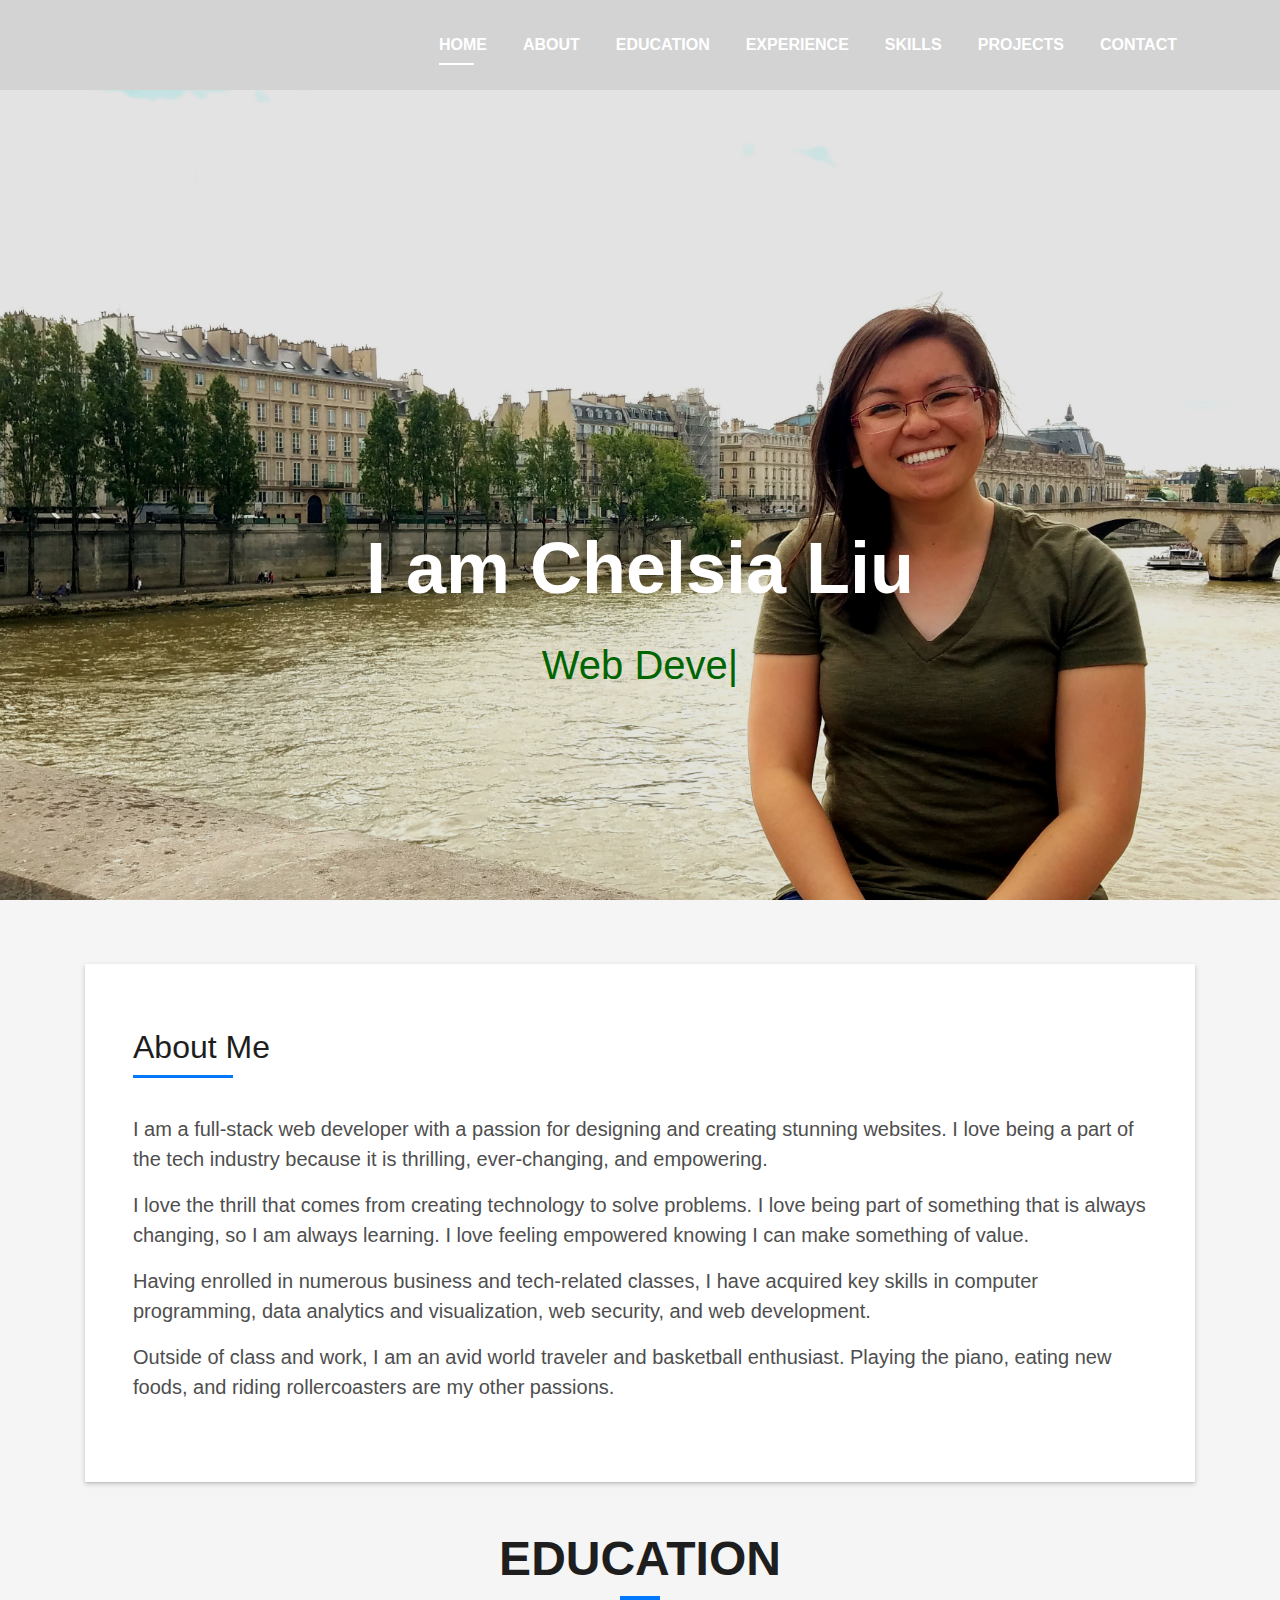
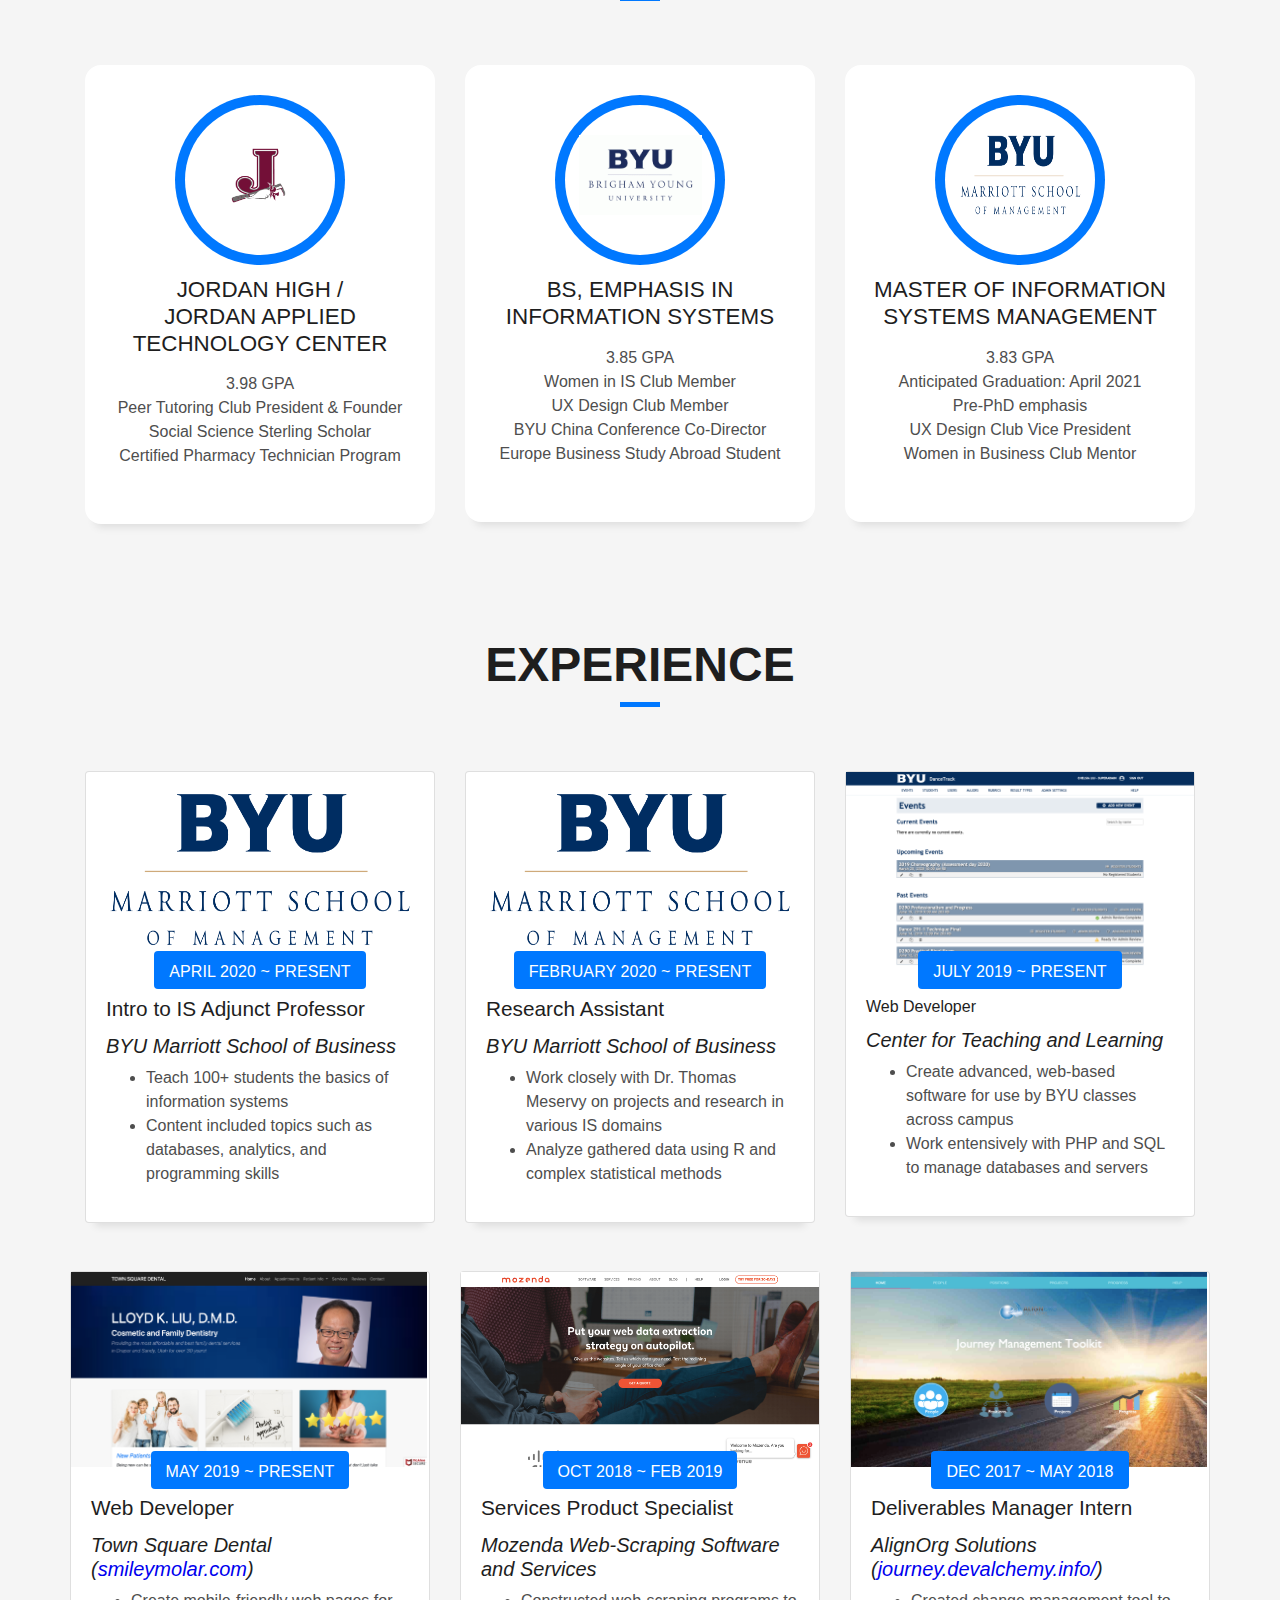
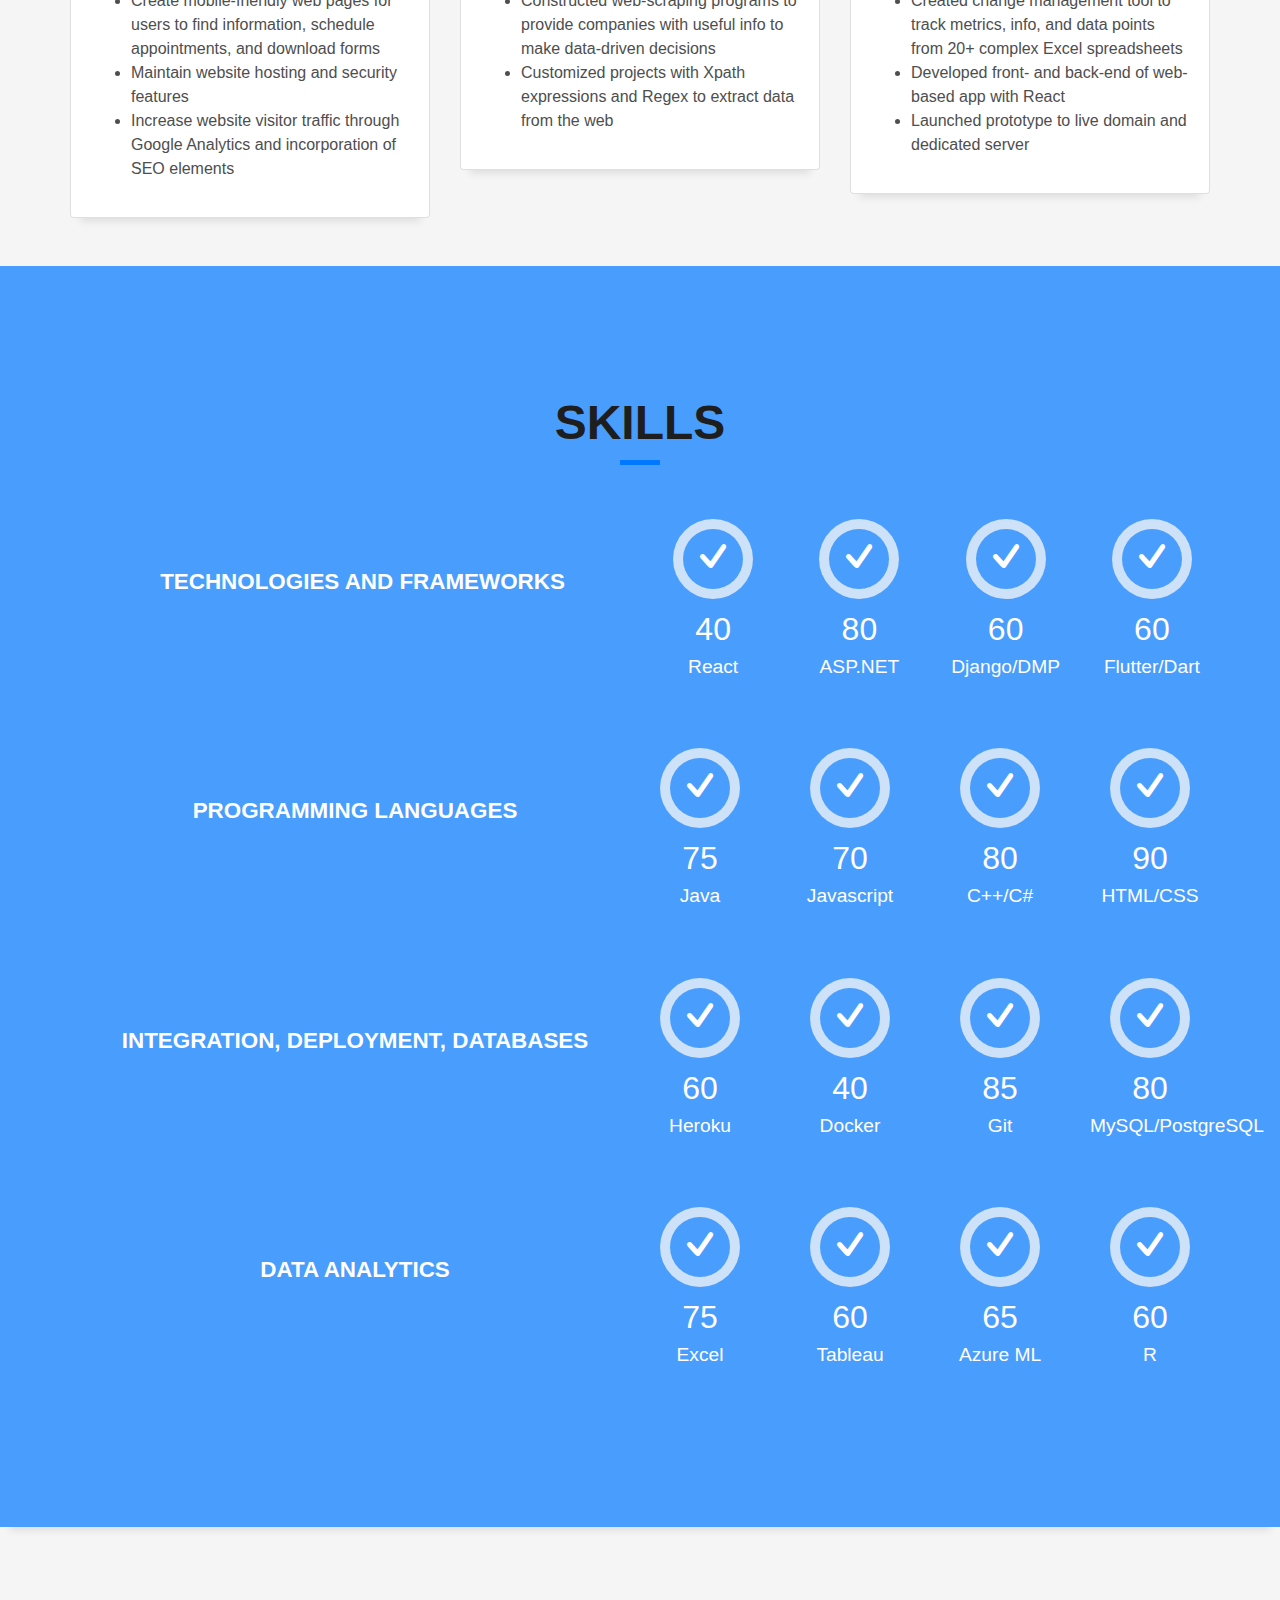
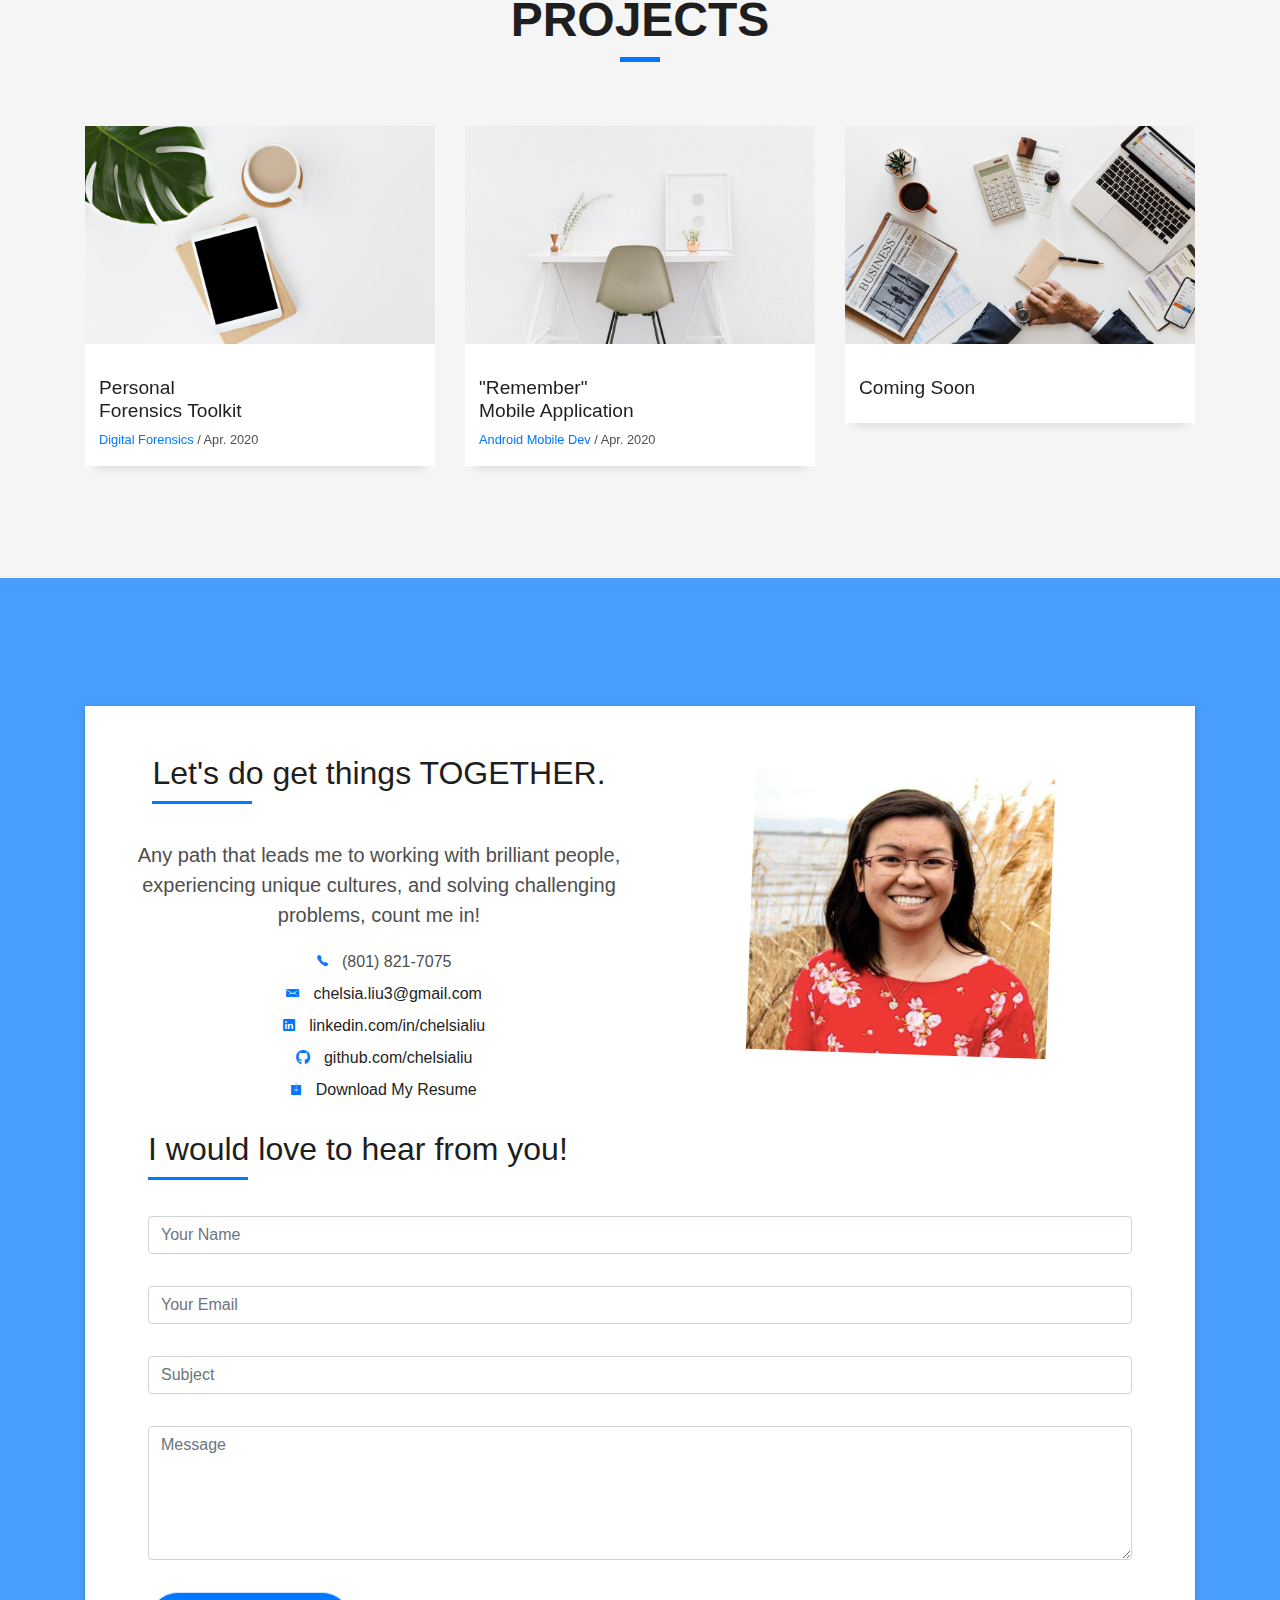
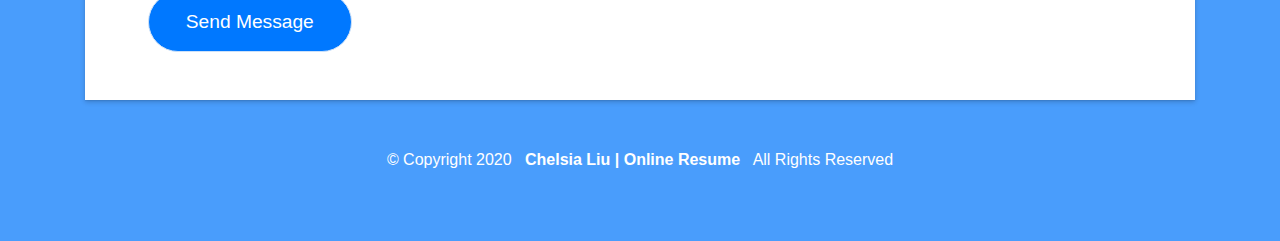
==== commit a8db2d01: "Create template for forensics toolkit blog" ====
--- a/index.html
+++ b/index.html
@@ -625,7 +625,7 @@
       <div class="row">
         <div class="col-md-4">
           <div class="work-box">
-            <a href="img/work-1.jpg" data-lightbox="gallery-mf">
+            <a href="personal-forensics-toolkit.html">
               <div class="work-img">
                 <img src="img/work-1.jpg" alt="" class="img-fluid">
               </div>
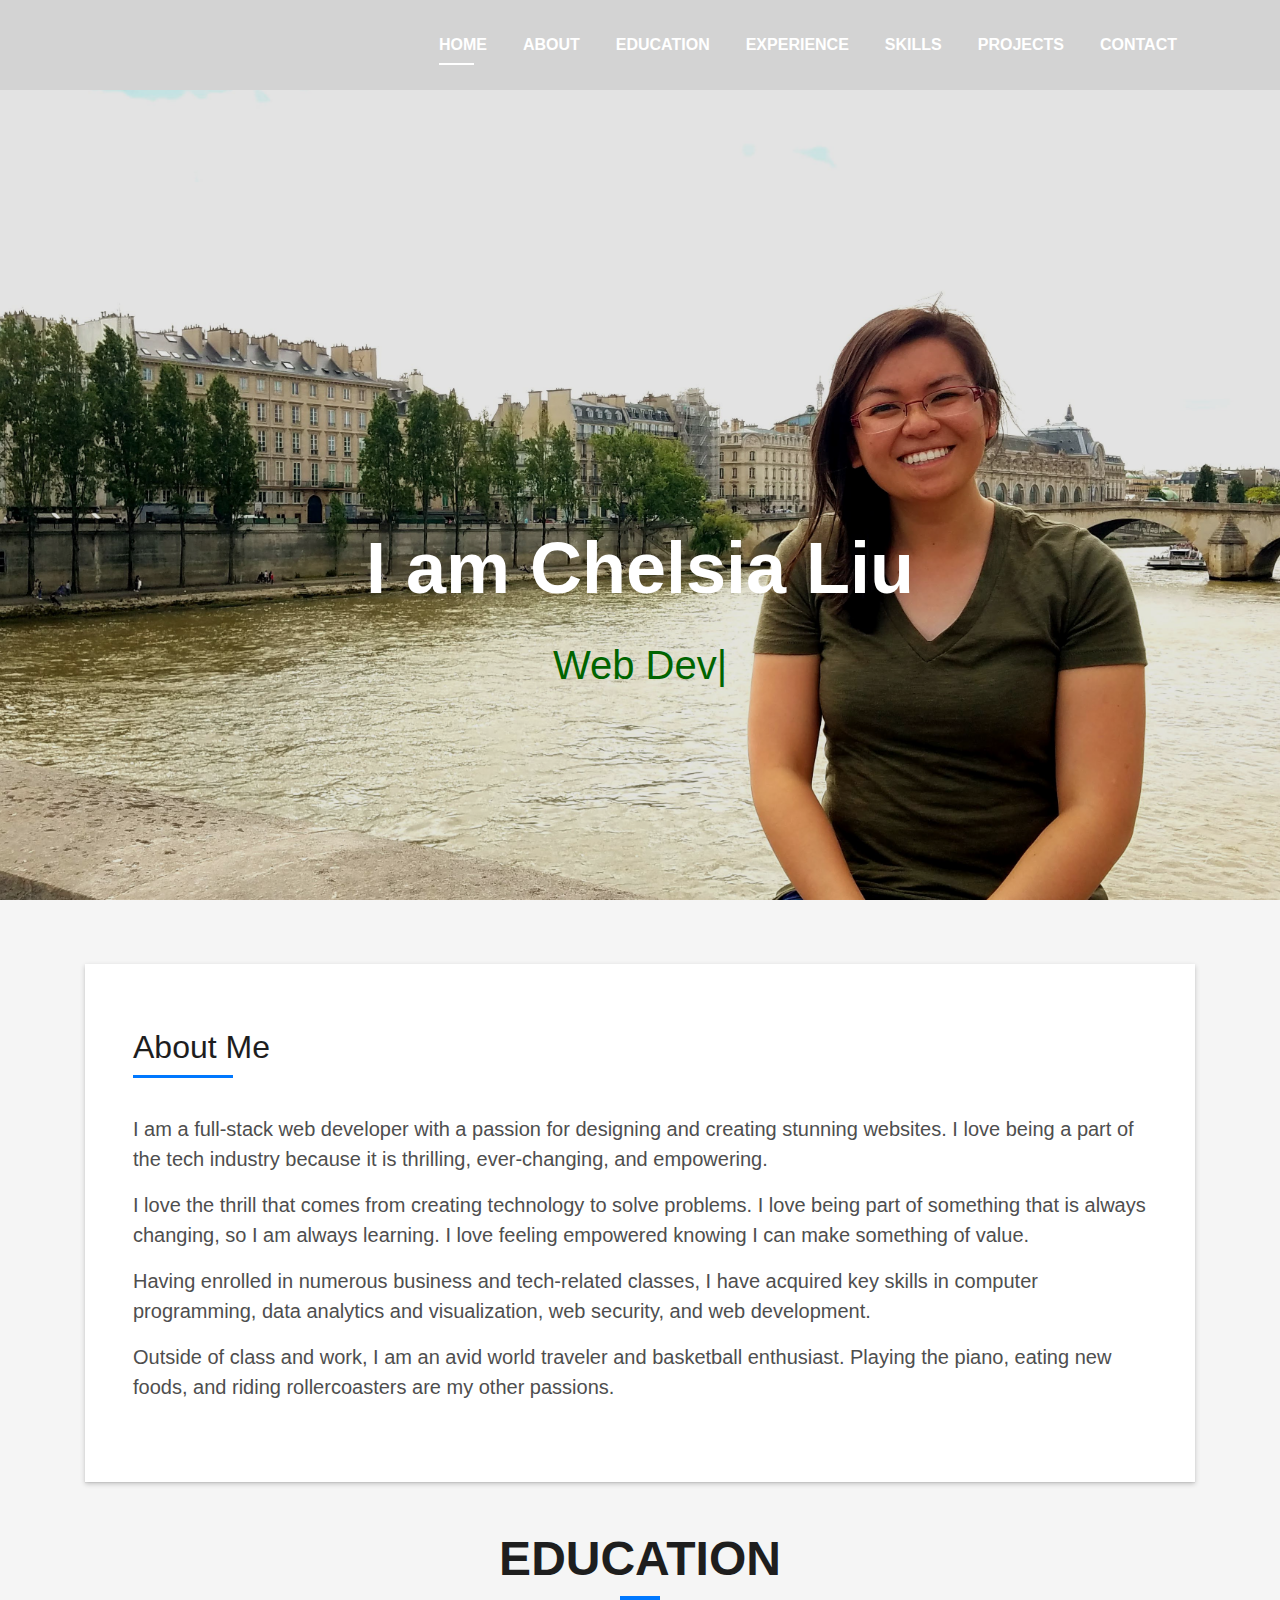
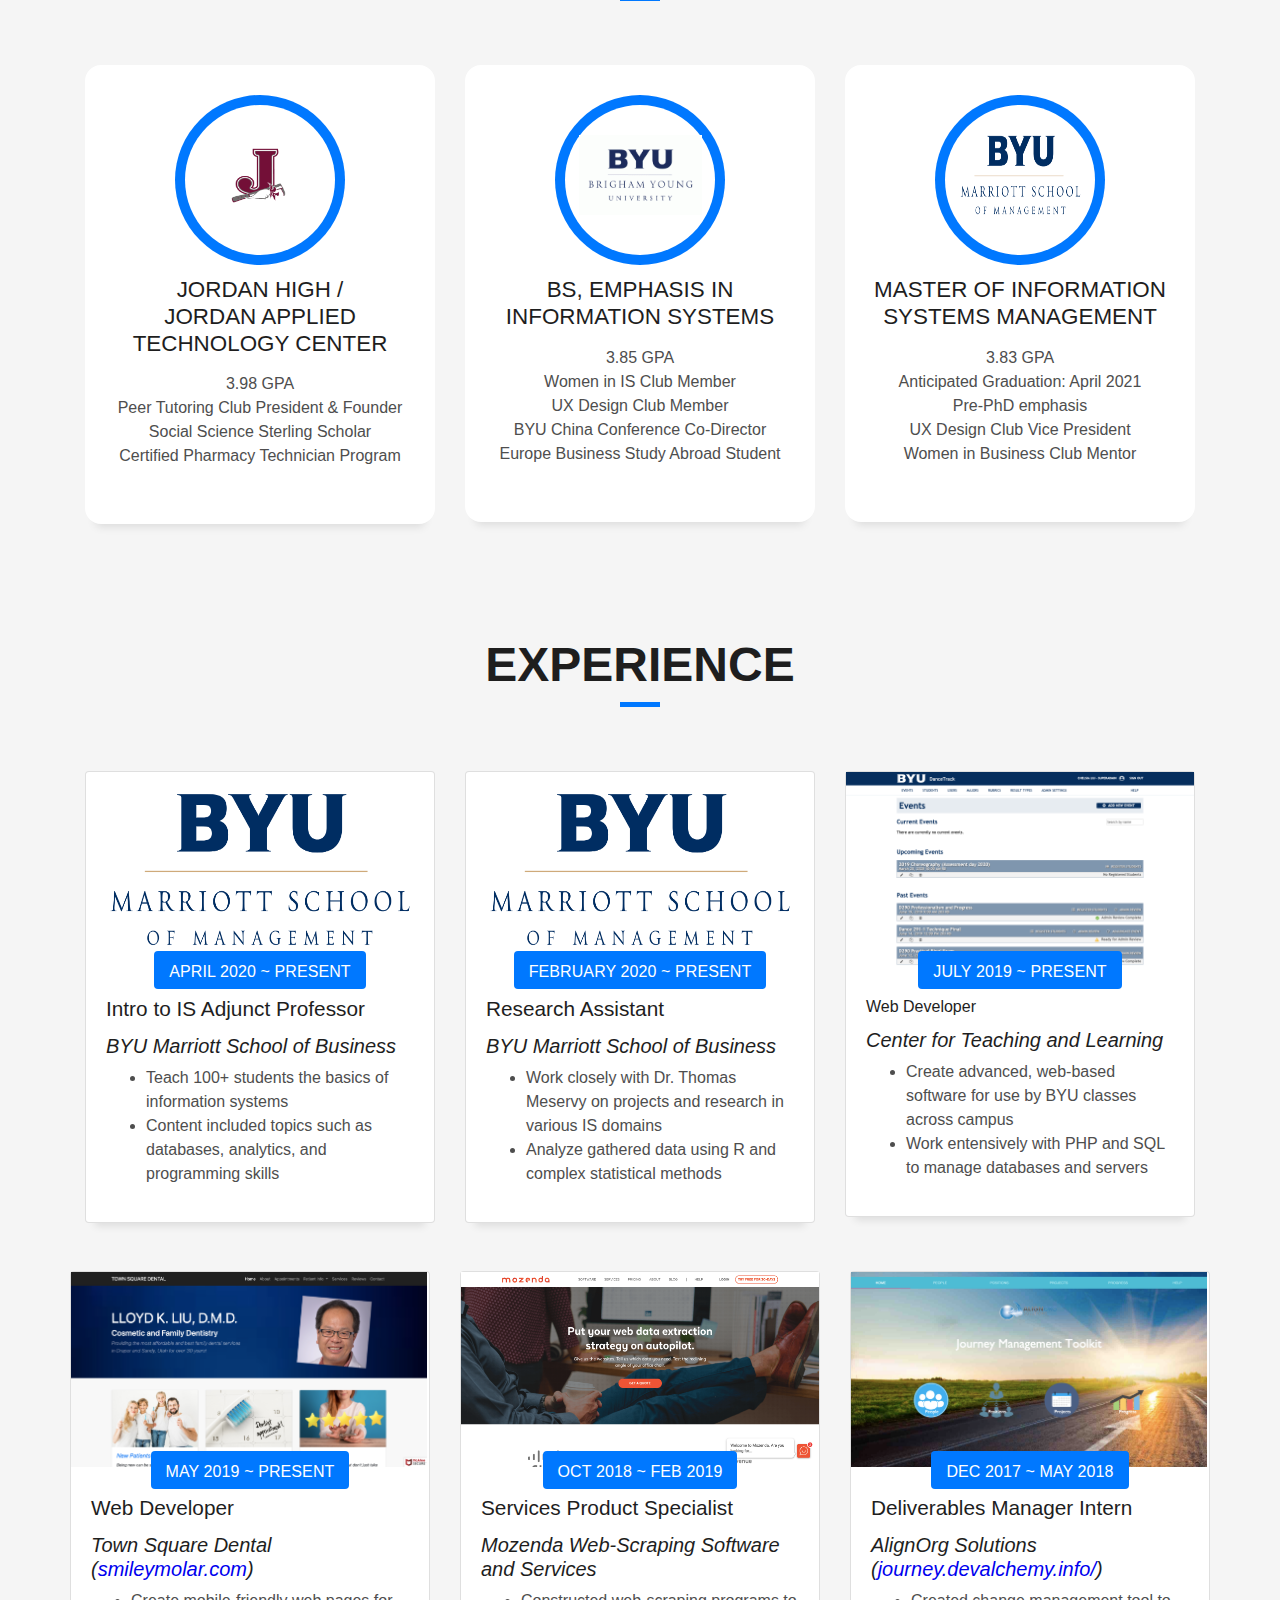
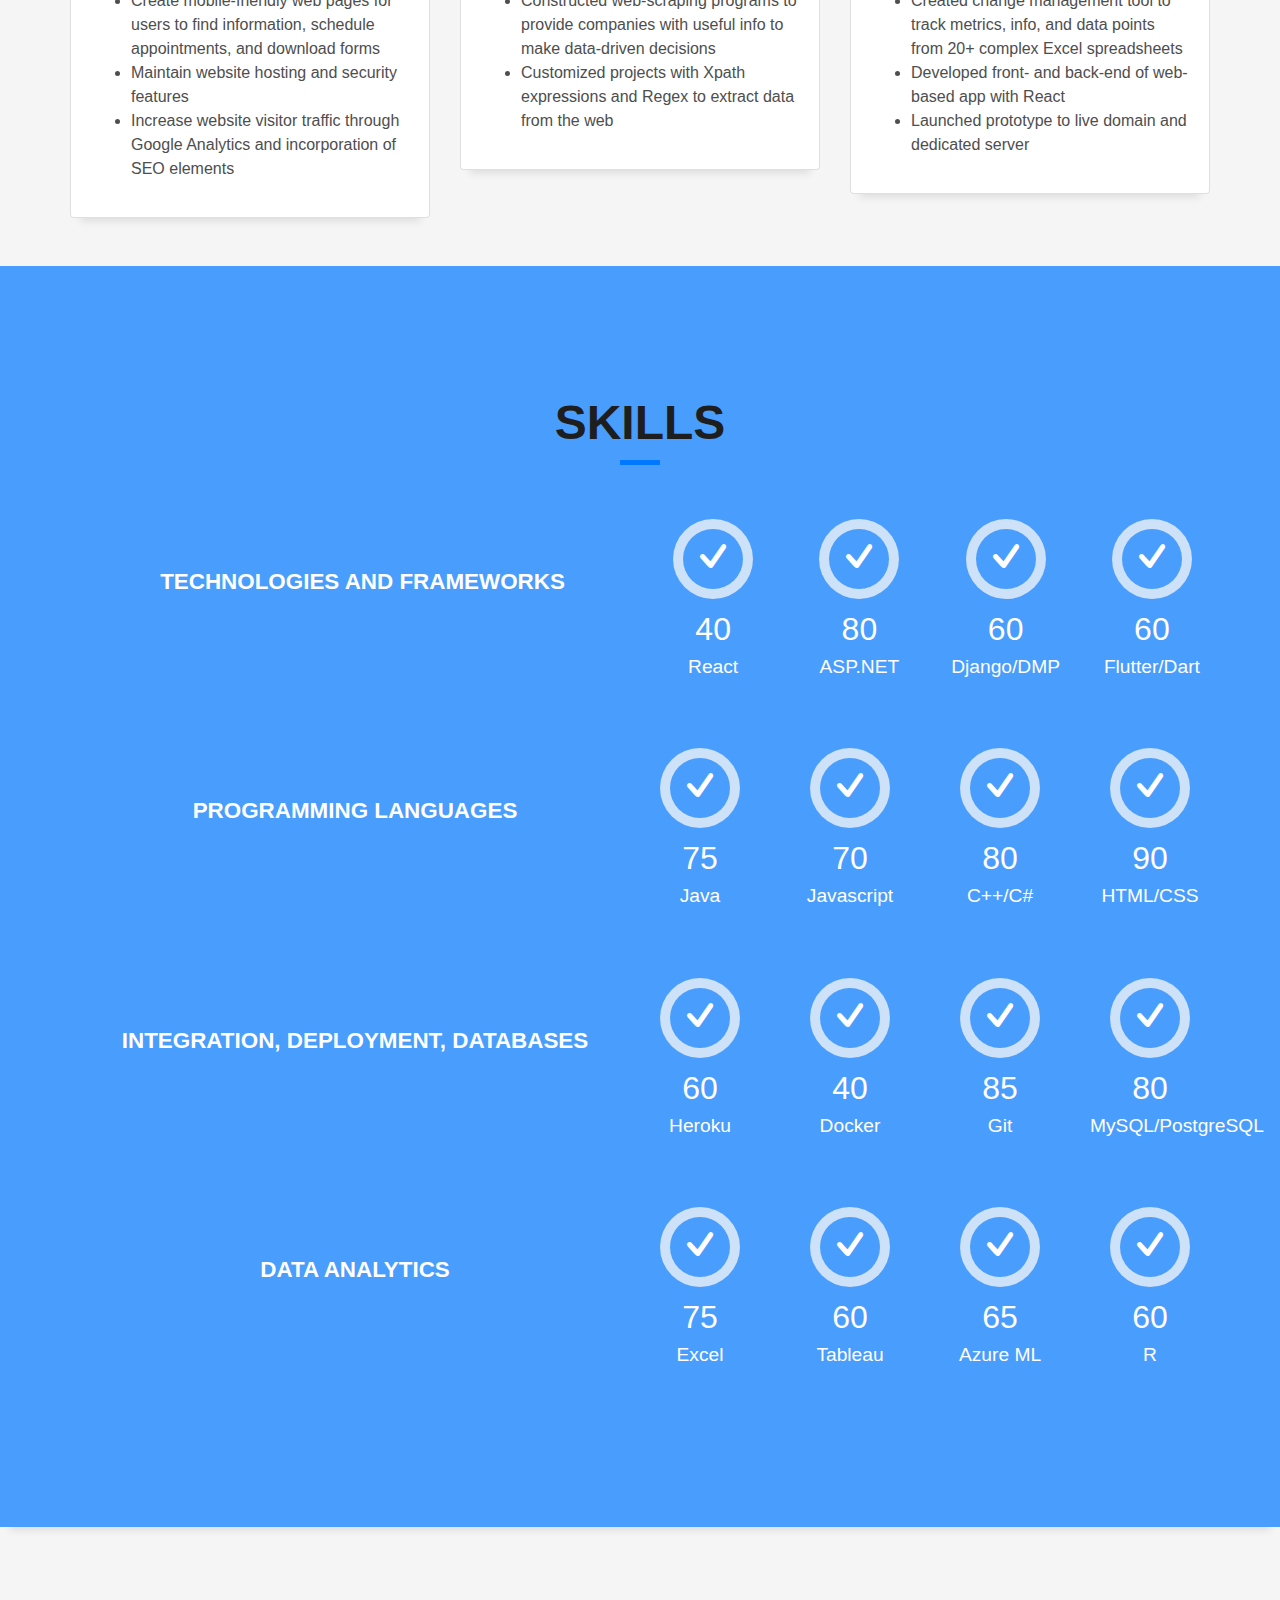
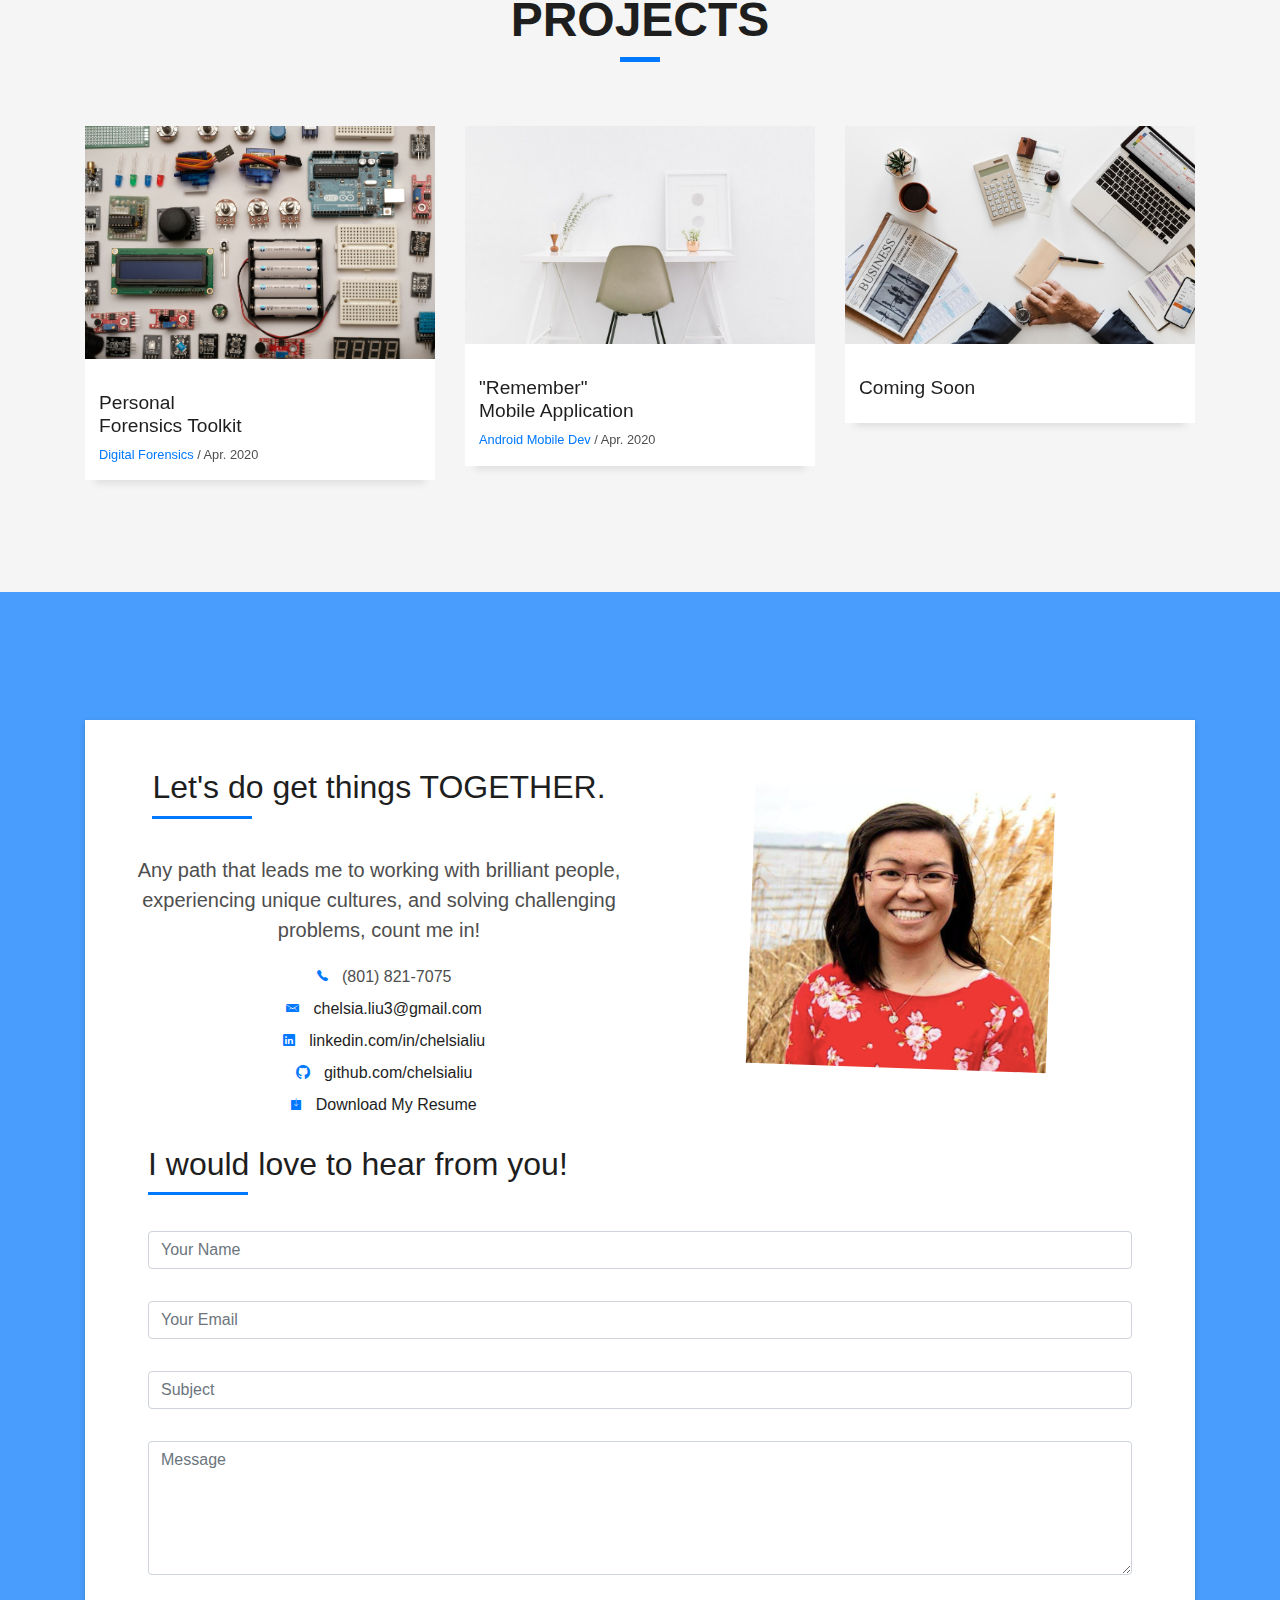
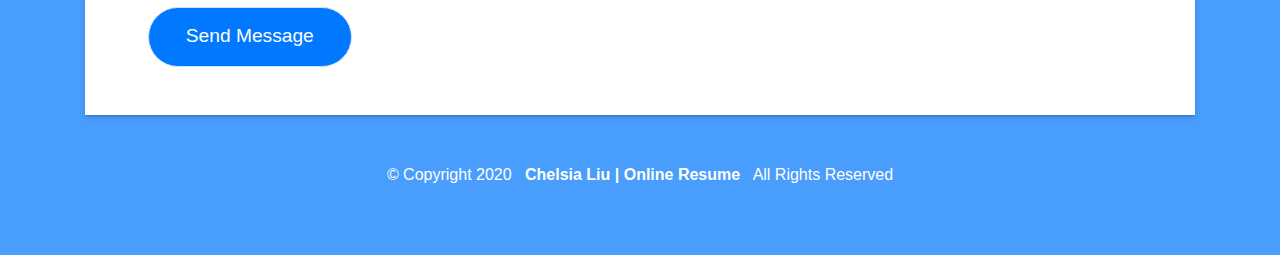
==== commit e1d5841a: "Finished adding content for the Personal Forensics Toolkit" ====
--- a/index.html
+++ b/index.html
@@ -627,7 +627,7 @@
           <div class="work-box">
             <a href="personal-forensics-toolkit.html">
               <div class="work-img">
-                <img src="img/work-1.jpg" alt="" class="img-fluid">
+                <img src="img/personal-forensics-toolkit.jpg" alt="" class="img-fluid">
               </div>
               <div class="work-content">
                 <div class="row">
@@ -846,7 +846,6 @@
             <div class="copyright-box">
               <p class="copyright">&copy; Copyright 2020 &nbsp; <strong>Chelsia Liu | Online Resume</strong> &nbsp; All
                 Rights Reserved</p>
-
             </div>
           </div>
         </div>
--- a/css/styles.css
+++ b/css/styles.css
@@ -1320,4 +1320,59 @@
   .back-to-top {
     bottom: 15px;
   }
-}+}
+
+/*======================================
+//--//-->   PERSONAL FORENSICS STYLES
+======================================*/
+.center {
+  text-align: center;
+}
+
+.divider {
+  padding-top: 20px;
+}
+
+.body-forensics {
+  padding-top: 56px;
+}
+
+.intro-forensics {
+  /* padding-top: 50px; */
+  padding-top: 20px;
+  text-align: center;
+}
+
+.forensic-topics {
+  padding-bottom: 20px;
+  display: inline-block;
+  width: 100%;
+}
+
+.star-box {
+  height: 30px;
+  padding-top: 10px;
+  padding-bottom: 50px;
+}
+
+.star {
+  height: 30px;
+}
+
+.tool-detail-headers {
+  font-style: italic;
+}
+
+.tool-image {
+  width: 300px;
+  height: 250px;
+  display: block;
+  margin-left: auto;
+  margin-right: auto;
+}
+
+.tool-image-caption {
+  font-size: smaller;
+  text-align: center;
+}
+
